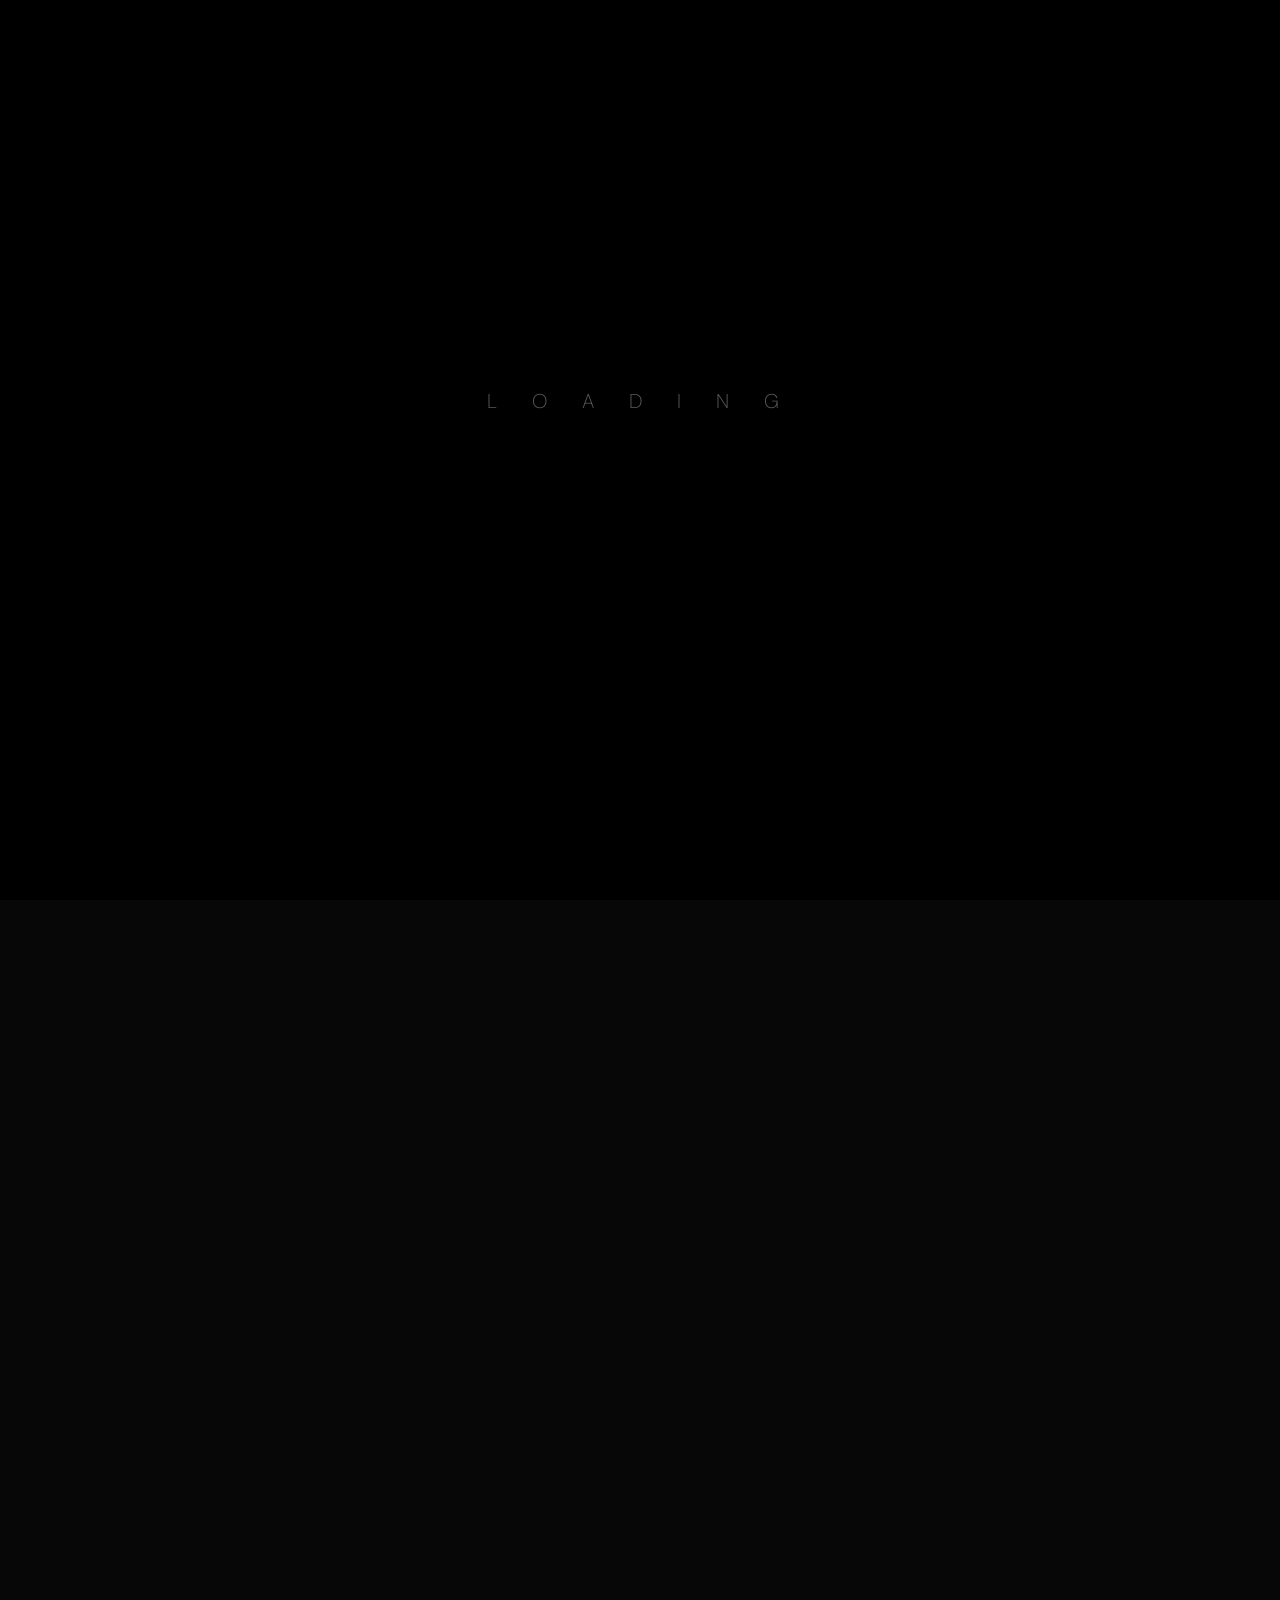
==== index.html @ 4629a0df "Initial commit" ====
<!DOCTYPE html>
<html lang="en">

<head>
    <!-- META -->
    <meta charset="utf-8">
    <meta http-equiv="X-UA-Compatible" content="IE=edge">
    <meta name="viewport" content="width=device-width, initial-scale=1.0, maximum-scale=5.0, user-scalable=yes">
    
    <!-- Primary Meta Tags -->
    <title>Bilal - Web Developer & Problem Solver</title>
    <meta name="title" content="Bilal - Web Developer & Problem Solver">
    <meta name="description" content="Experienced web developer specializing in application development, database management, and digital marketing. Creating modern, responsive web solutions.">
    <meta name="keywords" content="web developer, application development, database management, digital marketing, frontend, backend, fullstack developer, portfolio">
    <meta name="author" content="Bilal">
    <meta name="robots" content="index, follow">
    
    <!-- Open Graph / Facebook -->
    <meta property="og:type" content="website">
    <meta property="og:url" content="https://yourdomain.com/">
    <meta property="og:title" content="Bilal - Web Developer & Problem Solver">
    <meta property="og:description" content="Experienced web developer specializing in application development, database management, and digital marketing.">
    <meta property="og:image" content="https://yourdomain.com/assets/images/og-image.jpg">
    
    <!-- Twitter -->
    <meta property="twitter:card" content="summary_large_image">
    <meta property="twitter:url" content="https://yourdomain.com/">
    <meta property="twitter:title" content="Bilal - Web Developer & Problem Solver">
    <meta property="twitter:description" content="Experienced web developer specializing in application development, database management, and digital marketing.">
    <meta property="twitter:image" content="https://yourdomain.com/assets/images/og-image.jpg">
    <!-- FAVICON ICON -->
    <link rel="shortcut icon" href="assets/images/favicon.png" type="image/x-icon" />
    <!-- ALL GOOGLE FONTS -->
    <link rel="preconnect" href="https://fonts.googleapis.com">
    <link rel="preconnect" href="https://fonts.gstatic.com" crossorigin>
    <link href="https://fonts.googleapis.com/css2?family=DM+Sans:ital,opsz,wght@0,9..40,100..1000;1,9..40,100..1000&display=swap" rel="stylesheet">
    <!-- BOOTSTRAP CSS -->
    <link rel="stylesheet" href="assets/css/bootstrap.min.css" />
    <!-- FONT AWESOME CSS -->
    <link rel="stylesheet" href="assets/fonts/remixicon.css" />
    <!-- MAGNIFIC CSS -->
    <link rel="stylesheet" href="assets/css/magnific-popup.css">
    <!-- NICE SELECT CSS -->
    <link rel="stylesheet" href="assets/css/nice-select.min.css" />
    <!-- ANIMATE CSS -->
    <link rel="stylesheet" href="assets/css/animate.min.css" />
    <!-- SLICK CSS -->
    <link rel="stylesheet" href="assets/css/slick.min.css" />
    <!-- SPACING CSS -->
    <link rel="stylesheet" href="assets/css/spacing.css" />
    <!-- MAIN STYLE CSS -->
    <link rel="stylesheet" href="assets/css/style.css" />
    <!-- RESPONSIVE CSS -->
    <link rel="stylesheet" href="assets/css/responsive.css">
    <!-- HTML5 shim and Respond.js IE8 support of HTML5 elements and media queries -->
    <!-- WARNING: Respond.js doesn't work if you view the page via file:// -->
    <!--[if lt IE 9]>
      <script src="https://oss.maxcdn.com/html5shiv/3.7.2/html5shiv.min.js"></script>
      <script src="https://oss.maxcdn.com/respond/1.4.2/respond.min.js"></script>
    <![endif]-->
</head>

<body>
    <!-- START PRELOADER AREA-->
    <div class="preloader">
        <svg viewbox="0 0 1000 1000" preserveaspectratio="none">
            <path id="preloaderSvg" d="M0,1005S175,995,500,995s500,5,500,5V0H0Z"></path>
        </svg>
        <div class="preloader-heading">
            <div class="load-text">
                <span>L</span>
                <span>o</span>
                <span>a</span>
                <span>d</span>
                <span>i</span>
                <span>n</span>
                <span>g</span>
            </div>
        </div>
    </div>
    <!-- END PRELOADER AREA -->
    <!-- START MAGIC CURSOR AND BALL AREA-->
    <div id="magic-cursor">
        <div id="ball"></div>
    </div>
    <div id="magic-cursor">
        <div id="ball"></div>
    </div>
    <!-- / END MAGIC CURSOR AND BALL AREA-->
    <!-- START MENU DESIGN AREA -->
    <header class="main-header">
        <div class="header-upper">
            <div class="container">
                <div class="header-inner d-flex align-items-center">
                    <!-- START LOGO DESIGN AREA -->
                    <div class="logo-outer">
                        <div class="logo">
                            <a href="index.html"><img src="assets/images/logos/logo.png" alt="Logo" title="Logo" /></a>
                        </div>
                    </div>
                    <!-- / END LOGO DESIGN AREA -->
                    <!-- START NAV DESIGN AREA -->
                    <div class="nav-outer clearfix mx-auto">
                        <!-- Main Menu -->
                        <nav class="main-menu navbar-expand-lg">
                            <div class="navbar-header">
                                <div class="mobile-logo">
                                    <a href="index.html">
                                        <img src="assets/images/logos/logo.png" alt="Logo" title="Logo" />
                                    </a>
                                </div>
                                <!-- Toggle Button -->
                                <button type="button" class="navbar-toggle" data-bs-toggle="collapse" data-bs-target=".navbar-collapse">
                                    <span class="icon-bar"></span>
                                    <span class="icon-bar"></span>
                                    <span class="icon-bar"></span>
                                </button>
                            </div>
                            <div class="navbar-collapse collapse">
                                <ul class="navigation clearfix">
                                    <li><a class="nav-link-click" href="index.html">Home</a></li>
                                    <li><a class="nav-link-click" href="about.html">about</a></li>
                                    <li><a class="nav-link-click" href="projects.html">Projects</a></li>
                                    <li><a class="nav-link-click" href="blog.html">blog</a></li>
                                    <li><a class="nav-link-click" href="contact.html">Contact</a></li>
                                </ul>
                            </div>
                        </nav>
                        <!-- / END NAV DESIGN AREA -->
                    </div>
                    <div class="about-social text-center">
                        <ul>
                            <li><a href="#" data-social="instagram"><i class="ri-instagram-fill"></i></a></li>
                            <li><a href="#" data-social="twitter"><i class="ri-twitter-x-line"></i></a></li>
                            <li><a href="#" data-social="linkedin"><i class="ri-linkedin-fill"></i></a></li>
                            <li><a href="#" data-social="github"><i class="ri-github-line"></i></a></li>
                        </ul>
                    </div>
                </div>
            </div>
        </div>
    </header>
    <!-- / END MENU DESIGN AREA -->
    <!-- START MENU DESIGN AREA -->
    <div id="smooth-wrapper">
        <div id="smooth-content">
            <main class="main-bg o-hidden">
                <!-- START HEADER DESIGN AREA -->
                <section id="home" class="main-hero-area">
                    <div class="container">
                        <div class="row align-items-center">
                            <div class="col-lg-4">
                                <div class="glitch">
                                    <img src="assets/images/about/me.jpg" alt="About Me" />
                                    <div class="glitch__layers">
                                        <div class="glitch__layer"></div>
                                        <div class="glitch__layer"></div>
                                        <div class="glitch__layer"></div>
                                    </div>
                                </div>
                            </div>
                            <div class="col-lg-8">
                                <!-- START HERO DESIGN AREA -->
                                <div class="hero-content wow fadeInUp delay-0-2s">
                                    <h1>Hi, I'm <span data-profile="name">Bilal</span></h1>
                                    <h2 data-profile="title">Web Developer</h2>
                                    <p data-profile="about">I'm a passionate web developer with experience in creating beautiful and functional websites.</p>
                                    <div class="hero-btns">
                                        <a href="contact.html" class="theme-btn">Download CV <i class="ri-download-line"></i></a>
                                    </div>
                                </div>
                                <!-- / END HERO DESIGN AREA -->
                            </div>
                        </div>
                    </div>
                </section>
                <!-- / END HEADER DESIGN AREA -->
                <!-- START PORTFOLIO DESIGN AREA -->
                <div class="projects-area" id="portfolio">
                    <div class="custom-icon">
                        <img src="assets/images/custom/work-scribble.svg" alt="custom">
                    </div>
                    <div class="container-fluid">
                        <div class="row g-4 portfolio-grid">
                            <!-- START SINGLE PORTFOLIO DESIGN AREA -->
                            <div class="col-md-6 col-xl-6 portfolio-item category-1">
                                <a href="assets/images/projects/work1.jpg" class="work-popup">
                                    <div class="portfolio-box">
                                        <!-- Image -->
                                        <img src="assets/images/projects/work1.jpg" alt="" data-rjs="2">
                                        <!-- Category -->
                                        <span class="portfolio-category">Branding</span>
                                        <!-- Caption -->
                                        <div class="portfolio-caption">
                                            <h1>Glasses of Cocktail</h1>
                                        </div>
                                    </div>
                                </a>
                            </div>
                            <!-- // END SINGLE PORTFOLIO DESIGN AREA -->
                            <!-- START SINGLE PORTFOLIO DESIGN AREA -->
                            <div class="col-md-6 col-xl-6 portfolio-item category-2">
                                <a href="single-project.html">
                                    <div class="portfolio-box">
                                        <!-- Image -->
                                        <img src="assets/images/projects/work2.jpg" alt="" data-rjs="2">
                                        <!-- Category -->
                                        <span class="portfolio-category">Mockup</span>
                                        <!-- Caption -->
                                        <div class="portfolio-caption">
                                            <h1>A Branch with Flowers</h1>
                                        </div>
                                    </div>
                                </a>
                            </div>
                            <!-- // END SINGLE PORTFOLIO DESIGN AREA -->
                            <!-- START SINGLE PORTFOLIO DESIGN AREA -->
                            <div class="col-md-6 col-xl-4 portfolio-item category-2">
                                <a href="https://www.youtube.com/watch?v=qZEPs3vmYB4" class="popup-youtube">
                                    <div class="portfolio-box">
                                        <!-- Image -->
                                        <img src="assets/images/projects/work3.jpg" alt="" data-rjs="2">
                                        <!-- Category -->
                                        <span class="portfolio-category">Video</span>
                                        <!-- Caption -->
                                        <div class="portfolio-caption">
                                            <h1>Orange Rose Flower</h1>
                                        </div>
                                    </div>
                                </a>
                            </div>
                            <!-- // END SINGLE PORTFOLIO DESIGN AREA -->
                            <!-- START SINGLE PORTFOLIO DESIGN AREA -->
                            <div class="col-md-6 col-xl-4 portfolio-item category-1">
                                <a href="assets/images/projects/work4.jpg" class="work-popup">
                                    <div class="portfolio-box">
                                        <!-- Image -->
                                        <img src="assets/images/projects/work4.jpg" alt="" data-rjs="2">
                                        <!-- Category -->
                                        <span class="portfolio-category">Branding</span>
                                        <!-- Caption -->
                                        <div class="portfolio-caption">
                                            <h1>Green Plant on a Desk</h1>
                                        </div>
                                    </div>
                                </a>
                            </div>
                            <!-- // END SINGLE PORTFOLIO DESIGN AREA -->
                            <!-- START SINGLE PORTFOLIO DESIGN AREA -->
                            <div class="col-md-6 col-xl-4 portfolio-item category-2">
                                <a href="assets/images/projects/work5.jpg" class="work-popup">
                                    <div class="portfolio-box">
                                        <!-- Image -->
                                        <img src="assets/images/projects/work5.jpg" alt="" data-rjs="2">
                                        <!-- Category -->
                                        <span class="portfolio-category">Mockup</span>
                                        <!-- Caption -->
                                        <div class="portfolio-caption">
                                            <h1>Orange Rose Flower</h1>
                                        </div>
                                    </div>
                                </a>
                            </div>
                            <!-- // END SINGLE PORTFOLIO DESIGN AREA -->
                        </div>
                    </div>
                </div>
                <!-- // END PORTFOLIO DESIGN AREA -->
                <!-- START COMPANY DESIGN AREA -->
                <div class="company-design-area">
                    <div class="container">
                        <div class="row">
                            <div class="col-lg-12">
                                <h2>Company I Worked With</h2>
                                <div class="company-list">
                                    <div class="scroller" data-direction="left" data-speed="slow">
                                        <div class="scroller__inner">
                                            <img src="assets/images/client-logos/partner1.png" alt="" />
                                            <img src="assets/images/client-logos/partner2.png" alt="" />
                                            <img src="assets/images/client-logos/partner3.png" alt="" />
                                            <img src="assets/images/client-logos/partner4.png" alt="" />
                                            <img src="assets/images/client-logos/partner5.png" alt="" />
                                            <img src="assets/images/client-logos/partner1.png" alt="" />
                                        </div>
                                    </div>
                                </div>
                            </div>
                        </div>
                    </div>
                </div>
                <!-- // END COMPANY DESIGN AREA -->
                <!-- START CALL TO ACTION DESIGN AREA -->
                <section class="call-to-action-area">
                    <div class="container">
                        <div class="row">
                            <!-- START ABOUT TEXT DESIGN AREA -->
                            <div class="col-lg-12">
                                <div class="call-to-action-part wow fadeInUp delay-0-2s text-center">
                                    <h2>Are You Ready to kickstart your project?</h2>
                                    <p>Reach out and let's make it happen ✨. I'm also available for full-time or Part-time opportunities to push the boundaries of design and deliver exceptional work.</p>
                                    <div class="hero-btns">
                                        <a href="contact.html" class="theme-btn call-to-action-button">Let's Talk <i class="ri-download-line"></i></a>
                                    </div>
                                </div>
                            </div>
                            <!-- / END ABOUT TEXT DESIGN AREA -->
                        </div>
                    </div>
                </section>
                <!--  // END CALL TO ACTION DESIGN AREA -->
                <!-- START FOOTER DESIGN AREA -->
                <footer class="main-footer">
                    <div class="footer-bottom pt-50 pb-40">
                        <div class="container">
                            <div class="row">
                                <div class="col-lg-12 text-center">
                                    <div class="copyright-text">
                                        <p>
                                            &copy;Copyright <a href="index.html">Creovate</a> All
                                            Rights Reserved.
                                        </p>
                                    </div>
                                </div>
                            </div>
                        </div>
                    </div>
                </footer>
            </main>
        </div>
    </div>
    <!-- / END FOOTER DESIGN AREA -->
    <!-- START SCROOL UP DESIGN AREA -->
    <div class="progress-wrap cursor-pointer">
        <i class="ri-arrow-up-s-line"></i>
        <svg class="progress-circle svg-content" width="100%" height="100%" viewBox="-1 -1 102 102">
            <path d="M50,1 a49,49 0 0,1 0,98 a49,49 0 0,1 0,-98" />
        </svg>
    </div>
    <!-- / END SCROOL UP DESIGN AREA -->
    <!-- JQUERY JS -->
    <script src="assets/js/jquery-3.6.0.min.js"></script>
    <!-- BOOTSTRAP JS-->
    <script src="assets/js/bootstrap.min.js"></script>
    <!-- APPEAR JS -->
    <script src="assets/js/appear.min.js"></script>
    <!-- MAGNIFICANT JS -->
    <script src="assets/js/jquery.magnific-popup.min.js"></script>
    <!-- SLICK JS-->
    <script src="assets/js/slick.min.js"></script>
    <!-- GSAP AND LOCOMOTIV JS-->
    <script src="assets/js/gsap.min.js"></script>
    <script src="assets/js/ScrollSmoother.min.js"></script>
    <script src="assets/js/ScrollTrigger.min.js"></script>
    <script src="assets/js/smoother-script.js"></script>
    <!-- NICE SELECT JS-->
    <script src="assets/js/jquery.nice-select.min.js"></script>
    <!-- IMAGE LOADER JS-->
    <script src="assets/js/imagesloaded.pkgd.min.js"></script>
    <!-- ISOTOPE JS-->
    <script src="assets/js/isotope.pkgd.min.js"></script>
    <!--  WOW ANIMATION JS-->
    <script src="assets/js/wow.min.js"></script>
    <!-- DATA HANDLER JS -->
    <script src="assets/js/data-handler.js"></script>
    <!-- SCRIPT JS-->
    <script src="assets/js/script.js"></script>
</body>

</html>
---- assets/css/spacing.css ----
/*
* ----------------------------------------------------------------------------------------
Author       : Hridoy
Template Name: Liam - Creative Portfolio Showcase Template
Version      : 1.0                                          
* ----------------------------------------------------------------------------------------
*/
/*
* ----------------------------------------------------------------------------------------
*PADDING MARGIN
* ----------------------------------------------------------------------------------------
*/
.p-5 {
    padding: 5px !important;
}

.p-10 {
    padding: 10px;
}

.p-15 {
    padding: 15px;
}

.p-20 {
    padding: 20px;
}

.p-25 {
    padding: 25px;
}

.p-30 {
    padding: 30px;
}

.p-35 {
    padding: 35px;
}

.p-40 {
    padding: 40px;
}

.p-45 {
    padding: 45px;
}

.p-50 {
    padding: 50px;
}

.p-55 {
    padding: 55px;
}

.p-60 {
    padding: 60px;
}

.p-65 {
    padding: 65px;
}

.p-70 {
    padding: 70px;
}

.p-75 {
    padding: 75px;
}

.p-80 {
    padding: 80px;
}

.p-85 {
    padding: 85px;
}

.p-90 {
    padding: 90px;
}

.p-95 {
    padding: 95px;
}

.p-100 {
    padding: 100px;
}

.p-105 {
    padding: 105px;
}

.p-110 {
    padding: 110px;
}

.p-115 {
    padding: 115px;
}

.p-120 {
    padding: 120px;
}

.p-125 {
    padding: 125px;
}

.p-130 {
    padding: 130px;
}

.p-135 {
    padding: 135px;
}

.p-140 {
    padding: 140px;
}

.p-145 {
    padding: 145px;
}

.p-150 {
    padding: 150px;
}

.p-155 {
    padding: 155px;
}

.p-160 {
    padding: 160px;
}

.p-165 {
    padding: 165px;
}

.p-170 {
    padding: 170px;
}

.p-175 {
    padding: 175px;
}

.p-180 {
    padding: 180px;
}

.p-185 {
    padding: 185px;
}

.p-190 {
    padding: 190px;
}

.p-195 {
    padding: 195px;
}

.p-200 {
    padding: 200px;
}

.p-205 {
    padding: 205px;
}

.p-210 {
    padding: 210px;
}

.p-215 {
    padding: 215px;
}

.p-220 {
    padding: 220px;
}

.p-225 {
    padding: 225px;
}

.p-230 {
    padding: 230px;
}

.p-235 {
    padding: 235px;
}

.p-240 {
    padding: 240px;
}

.p-245 {
    padding: 245px;
}

.p-250 {
    padding: 250px;
}

/* Padding Top */
.pt-5,
.py-5 {
    padding-top: 5px !important;
}

.pt-10,
.py-10 {
    padding-top: 10px;
}

.pt-15,
.py-15 {
    padding-top: 15px;
}

.pt-20,
.py-20 {
    padding-top: 20px;
}

.pt-25,
.py-25 {
    padding-top: 25px;
}

.pt-30,
.py-30 {
    padding-top: 30px;
}

.pt-35,
.py-35 {
    padding-top: 35px;
}

.pt-40,
.py-40 {
    padding-top: 40px;
}

.pt-45,
.py-45 {
    padding-top: 45px;
}

.pt-50,
.py-50 {
    padding-top: 50px;
}

.pt-55,
.py-55 {
    padding-top: 55px;
}

.pt-60,
.py-60 {
    padding-top: 60px;
}

.pt-65,
.py-65 {
    padding-top: 65px;
}

.pt-70,
.py-70 {
    padding-top: 70px;
}

.pt-75,
.py-75 {
    padding-top: 75px;
}

.pt-80,
.py-80 {
    padding-top: 80px;
}

.pt-85,
.py-85 {
    padding-top: 85px;
}

.pt-90,
.py-90 {
    padding-top: 90px;
}

.pt-95,
.py-95 {
    padding-top: 95px;
}

.pt-100,
.py-100 {
    padding-top: 100px;
}

.pt-105,
.py-105 {
    padding-top: 105px;
}

.pt-110,
.py-110 {
    padding-top: 110px;
}

.pt-115,
.py-115 {
    padding-top: 115px;
}

.pt-120,
.py-120 {
    padding-top: 120px;
}

.pt-125,
.py-125 {
    padding-top: 125px;
}

.pt-130,
.py-130 {
    padding-top: 130px;
}

.pt-135,
.py-135 {
    padding-top: 135px;
}

.pt-140,
.py-140 {
    padding-top: 140px;
}

.pt-145,
.py-145 {
    padding-top: 145px;
}

.pt-150,
.py-150 {
    padding-top: 150px;
}

.pt-155,
.py-155 {
    padding-top: 155px;
}

.pt-160,
.py-160 {
    padding-top: 160px;
}

.pt-165,
.py-165 {
    padding-top: 165px;
}

.pt-170,
.py-170 {
    padding-top: 170px;
}

.pt-175,
.py-175 {
    padding-top: 175px;
}

.pt-180,
.py-180 {
    padding-top: 180px;
}

.pt-185,
.py-185 {
    padding-top: 185px;
}

.pt-190,
.py-190 {
    padding-top: 190px;
}

.pt-195,
.py-195 {
    padding-top: 195px;
}

.pt-200,
.py-200 {
    padding-top: 200px;
}

.pt-205,
.py-205 {
    padding-top: 205px;
}

.pt-210,
.py-210 {
    padding-top: 210px;
}

.pt-215,
.py-215 {
    padding-top: 215px;
}

.pt-220,
.py-220 {
    padding-top: 220px;
}

.pt-225,
.py-225 {
    padding-top: 225px;
}

.pt-230,
.py-230 {
    padding-top: 230px;
}

.pt-235,
.py-235 {
    padding-top: 235px;
}

.pt-240,
.py-240 {
    padding-top: 240px;
}

.pt-245,
.py-245 {
    padding-top: 245px;
}

.pt-250,
.py-250 {
    padding-top: 250px;
}

/* Padding Bottom */
.pb-5,
.py-5 {
    padding-bottom: 5px !important;
}

.pb-10,
.py-10 {
    padding-bottom: 10px;
}

.pb-15,
.py-15 {
    padding-bottom: 15px;
}

.pb-20,
.py-20 {
    padding-bottom: 20px;
}

.pb-25,
.py-25 {
    padding-bottom: 25px;
}

.pb-30,
.py-30 {
    padding-bottom: 30px;
}

.pb-35,
.py-35 {
    padding-bottom: 35px;
}

.pb-40,
.py-40 {
    padding-bottom: 40px;
}

.pb-45,
.py-45 {
    padding-bottom: 45px;
}

.pb-50,
.py-50 {
    padding-bottom: 50px;
}

.pb-55,
.py-55 {
    padding-bottom: 55px;
}

.pb-60,
.py-60 {
    padding-bottom: 60px;
}

.pb-65,
.py-65 {
    padding-bottom: 65px;
}

.pb-70,
.py-70 {
    padding-bottom: 70px;
}

.pb-75,
.py-75 {
    padding-bottom: 75px;
}

.pb-80,
.py-80 {
    padding-bottom: 80px;
}

.pb-85,
.py-85 {
    padding-bottom: 85px;
}

.pb-90,
.py-90 {
    padding-bottom: 90px;
}

.pb-95,
.py-95 {
    padding-bottom: 95px;
}

.pb-100,
.py-100 {
    padding-bottom: 100px;
}

.pb-105,
.py-105 {
    padding-bottom: 105px;
}

.pb-110,
.py-110 {
    padding-bottom: 110px;
}

.pb-115,
.py-115 {
    padding-bottom: 115px;
}

.pb-120,
.py-120 {
    padding-bottom: 120px;
}

.pb-125,
.py-125 {
    padding-bottom: 125px;
}

.pb-130,
.py-130 {
    padding-bottom: 130px;
}

.pb-135,
.py-135 {
    padding-bottom: 135px;
}

.pb-140,
.py-140 {
    padding-bottom: 140px;
}

.pb-145,
.py-145 {
    padding-bottom: 145px;
}

.pb-150,
.py-150 {
    padding-bottom: 150px;
}

.pb-155,
.py-155 {
    padding-bottom: 155px;
}

.pb-160,
.py-160 {
    padding-bottom: 160px;
}

.pb-165,
.py-165 {
    padding-bottom: 165px;
}

.pb-170,
.py-170 {
    padding-bottom: 170px;
}

.pb-175,
.py-175 {
    padding-bottom: 175px;
}

.pb-180,
.py-180 {
    padding-bottom: 180px;
}

.pb-185,
.py-185 {
    padding-bottom: 185px;
}

.pb-190,
.py-190 {
    padding-bottom: 190px;
}

.pb-195,
.py-195 {
    padding-bottom: 195px;
}

.pb-200,
.py-200 {
    padding-bottom: 200px;
}

.pb-205,
.py-205 {
    padding-bottom: 205px;
}

.pb-210,
.py-210 {
    padding-bottom: 210px;
}

.pb-215,
.py-215 {
    padding-bottom: 215px;
}

.pb-220,
.py-220 {
    padding-bottom: 220px;
}

.pb-225,
.py-225 {
    padding-bottom: 225px;
}

.pb-230,
.py-230 {
    padding-bottom: 230px;
}

.pb-235,
.py-235 {
    padding-bottom: 235px;
}

.pb-240,
.py-240 {
    padding-bottom: 240px;
}

.pb-245,
.py-245 {
    padding-bottom: 245px;
}

.pb-250,
.py-250 {
    padding-bottom: 250px;
}

/* Margin Around */
.m-5 {
    margin: 5px !important;
}

.m-10 {
    margin: 10px;
}

.m-15 {
    margin: 15px;
}

.m-20 {
    margin: 20px;
}

.m-25 {
    margin: 25px;
}

.m-30 {
    margin: 30px;
}

.m-35 {
    margin: 35px;
}

.m-40 {
    margin: 40px;
}

.m-45 {
    margin: 45px;
}

.m-50 {
    margin: 50px;
}

.m-55 {
    margin: 55px;
}

.m-60 {
    margin: 60px;
}

.m-65 {
    margin: 65px;
}

.m-70 {
    margin: 70px;
}

.m-75 {
    margin: 75px;
}

.m-80 {
    margin: 80px;
}

.m-85 {
    margin: 85px;
}

.m-90 {
    margin: 90px;
}

.m-95 {
    margin: 95px;
}

.m-100 {
    margin: 100px;
}

.m-105 {
    margin: 105px;
}

.m-110 {
    margin: 110px;
}

.m-115 {
    margin: 115px;
}

.m-120 {
    margin: 120px;
}

.m-125 {
    margin: 125px;
}

.m-130 {
    margin: 130px;
}

.m-135 {
    margin: 135px;
}

.m-140 {
    margin: 140px;
}

.m-145 {
    margin: 145px;
}

.m-150 {
    margin: 150px;
}

.m-155 {
    margin: 155px;
}

.m-160 {
    margin: 160px;
}

.m-165 {
    margin: 165px;
}

.m-170 {
    margin: 170px;
}

.m-175 {
    margin: 175px;
}

.m-180 {
    margin: 180px;
}

.m-185 {
    margin: 185px;
}

.m-190 {
    margin: 190px;
}

.m-195 {
    margin: 195px;
}

.m-200 {
    margin: 200px;
}

.m-205 {
    margin: 205px;
}

.m-210 {
    margin: 210px;
}

.m-215 {
    margin: 215px;
}

.m-220 {
    margin: 220px;
}

.m-225 {
    margin: 225px;
}

.m-230 {
    margin: 230px;
}

.m-235 {
    margin: 235px;
}

.m-240 {
    margin: 240px;
}

.m-245 {
    margin: 245px;
}

.m-250 {
    margin: 250px;
}

/* Margin Top */
.mt-5,
.my-5 {
    margin-top: 5px !important;
}

.mt-10,
.my-10 {
    margin-top: 10px;
}

.mt-15,
.my-15 {
    margin-top: 15px;
}

.mt-20,
.my-20 {
    margin-top: 20px;
}

.mt-25,
.my-25 {
    margin-top: 25px;
}

.mt-30,
.my-30 {
    margin-top: 30px;
}

.mt-35,
.my-35 {
    margin-top: 35px;
}

.mt-40,
.my-40 {
    margin-top: 40px;
}

.mt-45,
.my-45 {
    margin-top: 45px;
}

.mt-50,
.my-50 {
    margin-top: 50px;
}

.mt-55,
.my-55 {
    margin-top: 55px;
}

.mt-60,
.my-60 {
    margin-top: 60px;
}

.mt-65,
.my-65 {
    margin-top: 65px;
}

.mt-70,
.my-70 {
    margin-top: 70px;
}

.mt-75,
.my-75 {
    margin-top: 75px;
}

.mt-80,
.my-80 {
    margin-top: 80px;
}

.mt-85,
.my-85 {
    margin-top: 85px;
}

.mt-90,
.my-90 {
    margin-top: 90px;
}

.mt-95,
.my-95 {
    margin-top: 95px;
}

.mt-100,
.my-100 {
    margin-top: 100px;
}

.mt-105,
.my-105 {
    margin-top: 105px;
}

.mt-110,
.my-110 {
    margin-top: 110px;
}

.mt-115,
.my-115 {
    margin-top: 115px;
}

.mt-120,
.my-120 {
    margin-top: 120px;
}

.mt-125,
.my-125 {
    margin-top: 125px;
}

.mt-130,
.my-130 {
    margin-top: 130px;
}

.mt-135,
.my-135 {
    margin-top: 135px;
}

.mt-140,
.my-140 {
    margin-top: 140px;
}

.mt-145,
.my-145 {
    margin-top: 145px;
}

.mt-150,
.my-150 {
    margin-top: 150px;
}

.mt-155,
.my-155 {
    margin-top: 155px;
}

.mt-160,
.my-160 {
    margin-top: 160px;
}

.mt-165,
.my-165 {
    margin-top: 165px;
}

.mt-170,
.my-170 {
    margin-top: 170px;
}

.mt-175,
.my-175 {
    margin-top: 175px;
}

.mt-180,
.my-180 {
    margin-top: 180px;
}

.mt-185,
.my-185 {
    margin-top: 185px;
}

.mt-190,
.my-190 {
    margin-top: 190px;
}

.mt-195,
.my-195 {
    margin-top: 195px;
}

.mt-200,
.my-200 {
    margin-top: 200px;
}

.mt-205,
.my-205 {
    margin-top: 205px;
}

.mt-210,
.my-210 {
    margin-top: 210px;
}

.mt-215,
.my-215 {
    margin-top: 215px;
}

.mt-220,
.my-220 {
    margin-top: 220px;
}

.mt-225,
.my-225 {
    margin-top: 225px;
}

.mt-230,
.my-230 {
    margin-top: 230px;
}

.mt-235,
.my-235 {
    margin-top: 235px;
}

.mt-240,
.my-240 {
    margin-top: 240px;
}

.mt-245,
.my-245 {
    margin-top: 245px;
}

.mt-250,
.my-250 {
    margin-top: 250px;
}

/* Margin Bottom */
.mb-5,
.my-5 {
    margin-bottom: 5px !important;
}

.mb-10,
.my-10 {
    margin-bottom: 10px;
}

.mb-15,
.my-15 {
    margin-bottom: 15px;
}

.mb-20,
.my-20 {
    margin-bottom: 20px;
}

.mb-25,
.my-25 {
    margin-bottom: 25px;
}

.mb-30,
.my-30 {
    margin-bottom: 30px;
}

.mb-35,
.my-35 {
    margin-bottom: 35px;
}

.mb-40,
.my-40 {
    margin-bottom: 40px;
}

.mb-45,
.my-45 {
    margin-bottom: 45px;
}

.mb-50,
.my-50 {
    margin-bottom: 50px;
}

.mb-55,
.my-55 {
    margin-bottom: 55px;
}

.mb-60,
.my-60 {
    margin-bottom: 60px;
}

.mb-65,
.my-65 {
    margin-bottom: 65px;
}

.mb-70,
.my-70 {
    margin-bottom: 70px;
}

.mb-75,
.my-75 {
    margin-bottom: 75px;
}

.mb-80,
.my-80 {
    margin-bottom: 80px;
}

.mb-85,
.my-85 {
    margin-bottom: 85px;
}

.mb-90,
.my-90 {
    margin-bottom: 90px;
}

.mb-95,
.my-95 {
    margin-bottom: 95px;
}

.mb-100,
.my-100 {
    margin-bottom: 100px;
}

.mb-105,
.my-105 {
    margin-bottom: 105px;
}

.mb-110,
.my-110 {
    margin-bottom: 110px;
}

.mb-115,
.my-115 {
    margin-bottom: 115px;
}

.mb-120,
.my-120 {
    margin-bottom: 120px;
}

.mb-125,
.my-125 {
    margin-bottom: 125px;
}

.mb-130,
.my-130 {
    margin-bottom: 130px;
}

.mb-135,
.my-135 {
    margin-bottom: 135px;
}

.mb-140,
.my-140 {
    margin-bottom: 140px;
}

.mb-145,
.my-145 {
    margin-bottom: 145px;
}

.mb-150,
.my-150 {
    margin-bottom: 150px;
}

.mb-155,
.my-155 {
    margin-bottom: 155px;
}

.mb-160,
.my-160 {
    margin-bottom: 160px;
}

.mb-165,
.my-165 {
    margin-bottom: 165px;
}

.mb-170,
.my-170 {
    margin-bottom: 170px;
}

.mb-175,
.my-175 {
    margin-bottom: 175px;
}

.mb-180,
.my-180 {
    margin-bottom: 180px;
}

.mb-185,
.my-185 {
    margin-bottom: 185px;
}

.mb-190,
.my-190 {
    margin-bottom: 190px;
}

.mb-195,
.my-195 {
    margin-bottom: 195px;
}

.mb-200,
.my-200 {
    margin-bottom: 200px;
}

.mb-205,
.my-205 {
    margin-bottom: 205px;
}

.mb-210,
.my-210 {
    margin-bottom: 210px;
}

.mb-215,
.my-215 {
    margin-bottom: 215px;
}

.mb-220,
.my-220 {
    margin-bottom: 220px;
}

.mb-225,
.my-225 {
    margin-bottom: 225px;
}

.mb-230,
.my-230 {
    margin-bottom: 230px;
}

.mb-235,
.my-235 {
    margin-bottom: 235px;
}

.mb-240,
.my-240 {
    margin-bottom: 240px;
}

.mb-245,
.my-245 {
    margin-bottom: 245px;
}

.mb-250,
.my-250 {
    margin-bottom: 250px;
}

/* Responsive Padding Margin */
@media only screen and (max-width: 991px) {

    /* Padding Around */
    .rp-0 {
        padding: 0px !important;
    }

    .rp-5 {
        padding: 5px !important;
    }

    .rp-10 {
        padding: 10px;
    }

    .rp-15 {
        padding: 15px;
    }

    .rp-20 {
        padding: 20px;
    }

    .rp-25 {
        padding: 25px;
    }

    .rp-30 {
        padding: 30px;
    }

    .rp-35 {
        padding: 35px;
    }

    .rp-40 {
        padding: 40px;
    }

    .rp-45 {
        padding: 45px;
    }

    .rp-50 {
        padding: 50px;
    }

    .rp-55 {
        padding: 55px;
    }

    .rp-60 {
        padding: 60px;
    }

    .rp-65 {
        padding: 65px;
    }

    .rp-70 {
        padding: 70px;
    }

    .rp-75 {
        padding: 75px;
    }

    .rp-80 {
        padding: 80px;
    }

    .rp-85 {
        padding: 85px;
    }

    .rp-90 {
        padding: 90px;
    }

    .rp-95 {
        padding: 95px;
    }

    .rp-100 {
        padding: 100px;
    }

    .rp-105 {
        padding: 105px;
    }

    .rp-110 {
        padding: 110px;
    }

    .rp-115 {
        padding: 115px;
    }

    .rp-120 {
        padding: 120px;
    }

    .rp-125 {
        padding: 125px;
    }

    .rp-130 {
        padding: 130px;
    }

    .rp-135 {
        padding: 135px;
    }

    .rp-140 {
        padding: 140px;
    }

    .rp-145 {
        padding: 145px;
    }

    .rp-150 {
        padding: 150px;
    }

    /* Padding Top */
    .rpt-0,
    .rpy-0 {
        padding-top: 0px !important;
    }

    .rpt-5,
    .rpy-5 {
        padding-top: 5px !important;
    }

    .rpt-10,
    .rpy-10 {
        padding-top: 10px;
    }

    .rpt-15,
    .rpy-15 {
        padding-top: 15px;
    }

    .rpt-20,
    .rpy-20 {
        padding-top: 20px;
    }

    .rpt-25,
    .rpy-25 {
        padding-top: 25px;
    }

    .rpt-30,
    .rpy-30 {
        padding-top: 30px;
    }

    .rpt-35,
    .rpy-35 {
        padding-top: 35px;
    }

    .rpt-40,
    .rpy-40 {
        padding-top: 40px;
    }

    .rpt-45,
    .rpy-45 {
        padding-top: 45px;
    }

    .rpt-50,
    .rpy-50 {
        padding-top: 50px;
    }

    .rpt-55,
    .rpy-55 {
        padding-top: 55px;
    }

    .rpt-60,
    .rpy-60 {
        padding-top: 60px;
    }

    .rpt-65,
    .rpy-65 {
        padding-top: 65px;
    }

    .rpt-70,
    .rpy-70 {
        padding-top: 70px;
    }

    .rpt-75,
    .rpy-75 {
        padding-top: 75px;
    }

    .rpt-80,
    .rpy-80 {
        padding-top: 80px;
    }

    .rpt-85,
    .rpy-85 {
        padding-top: 85px;
    }

    .rpt-90,
    .rpy-90 {
        padding-top: 90px;
    }

    .rpt-95,
    .rpy-95 {
        padding-top: 95px;
    }

    .rpt-100,
    .rpy-100 {
        padding-top: 100px;
    }

    .rpt-105,
    .rpy-105 {
        padding-top: 105px;
    }

    .rpt-110,
    .rpy-110 {
        padding-top: 110px;
    }

    .rpt-115,
    .rpy-115 {
        padding-top: 115px;
    }

    .rpt-120,
    .rpy-120 {
        padding-top: 120px;
    }

    .rpt-125,
    .rpy-125 {
        padding-top: 125px;
    }

    .rpt-130,
    .rpy-130 {
        padding-top: 130px;
    }

    .rpt-135,
    .rpy-135 {
        padding-top: 135px;
    }

    .rpt-140,
    .rpy-140 {
        padding-top: 140px;
    }

    .rpt-145,
    .rpy-145 {
        padding-top: 145px;
    }

    .rpt-150,
    .rpy-150 {
        padding-top: 150px;
    }

    /* Padding Bottom */
    .rpb-0,
    .rpy-0 {
        padding-bottom: 0px !important;
    }

    .rpb-5,
    .rpy-5 {
        padding-bottom: 5px !important;
    }

    .rpb-10,
    .rpy-10 {
        padding-bottom: 10px;
    }

    .rpb-15,
    .rpy-15 {
        padding-bottom: 15px;
    }

    .rpb-20,
    .rpy-20 {
        padding-bottom: 20px;
    }

    .rpb-25,
    .rpy-25 {
        padding-bottom: 25px;
    }

    .rpb-30,
    .rpy-30 {
        padding-bottom: 30px;
    }

    .rpb-35,
    .rpy-35 {
        padding-bottom: 35px;
    }

    .rpb-40,
    .rpy-40 {
        padding-bottom: 40px;
    }

    .rpb-45,
    .rpy-45 {
        padding-bottom: 45px;
    }

    .rpb-50,
    .rpy-50 {
        padding-bottom: 50px;
    }

    .rpb-55,
    .rpy-55 {
        padding-bottom: 55px;
    }

    .rpb-60,
    .rpy-60 {
        padding-bottom: 60px;
    }

    .rpb-65,
    .rpy-65 {
        padding-bottom: 65px;
    }

    .rpb-70,
    .rpy-70 {
        padding-bottom: 70px;
    }

    .rpb-75,
    .rpy-75 {
        padding-bottom: 75px;
    }

    .rpb-80,
    .rpy-80 {
        padding-bottom: 80px;
    }

    .rpb-85,
    .rpy-85 {
        padding-bottom: 85px;
    }

    .rpb-90,
    .rpy-90 {
        padding-bottom: 90px;
    }

    .rpb-95,
    .rpy-95 {
        padding-bottom: 95px;
    }

    .rpb-100,
    .rpy-100 {
        padding-bottom: 100px;
    }

    .rpb-105,
    .rpy-105 {
        padding-bottom: 105px;
    }

    .rpb-110,
    .rpy-110 {
        padding-bottom: 110px;
    }

    .rpb-115,
    .rpy-115 {
        padding-bottom: 115px;
    }

    .rpb-120,
    .rpy-120 {
        padding-bottom: 120px;
    }

    .rpb-125,
    .rpy-125 {
        padding-bottom: 125px;
    }

    .rpb-130,
    .rpy-130 {
        padding-bottom: 130px;
    }

    .rpb-135,
    .rpy-135 {
        padding-bottom: 135px;
    }

    .rpb-140,
    .rpy-140 {
        padding-bottom: 140px;
    }

    .rpb-145,
    .rpy-145 {
        padding-bottom: 145px;
    }

    .rpb-150,
    .rpy-150 {
        padding-bottom: 150px;
    }

    /* Margin Around */
    .rm-0 {
        margin: 0px !important;
    }

    .rm-5 {
        margin: 5px !important;
    }

    .rm-10 {
        margin: 10px;
    }

    .rm-15 {
        margin: 15px;
    }

    .rm-20 {
        margin: 20px;
    }

    .rm-25 {
        margin: 25px;
    }

    .rm-30 {
        margin: 30px;
    }

    .rm-35 {
        margin: 35px;
    }

    .rm-40 {
        margin: 40px;
    }

    .rm-45 {
        margin: 45px;
    }

    .rm-50 {
        margin: 50px;
    }

    .rm-55 {
        margin: 55px;
    }

    .rm-60 {
        margin: 60px;
    }

    .rm-65 {
        margin: 65px;
    }

    .rm-70 {
        margin: 70px;
    }

    .rm-75 {
        margin: 75px;
    }

    .rm-80 {
        margin: 80px;
    }

    .rm-85 {
        margin: 85px;
    }

    .rm-90 {
        margin: 90px;
    }

    .rm-95 {
        margin: 95px;
    }

    .rm-100 {
        margin: 100px;
    }

    .rm-105 {
        margin: 105px;
    }

    .rm-110 {
        margin: 110px;
    }

    .rm-115 {
        margin: 115px;
    }

    .rm-120 {
        margin: 120px;
    }

    .rm-125 {
        margin: 125px;
    }

    .rm-130 {
        margin: 130px;
    }

    .rm-135 {
        margin: 135px;
    }

    .rm-140 {
        margin: 140px;
    }

    .rm-145 {
        margin: 145px;
    }

    .rm-150 {
        margin: 150px;
    }

    /* Margin Top */
    .rmt-0,
    .rmy-0 {
        margin-top: 0px !important;
    }

    .rmt-5,
    .rmy-5 {
        margin-top: 5px !important;
    }

    .rmt-10,
    .rmy-10 {
        margin-top: 10px;
    }

    .rmt-15,
    .rmy-15 {
        margin-top: 15px;
    }

    .rmt-20,
    .rmy-20 {
        margin-top: 20px;
    }

    .rmt-25,
    .rmy-25 {
        margin-top: 25px;
    }

    .rmt-30,
    .rmy-30 {
        margin-top: 30px;
    }

    .rmt-35,
    .rmy-35 {
        margin-top: 35px;
    }

    .rmt-40,
    .rmy-40 {
        margin-top: 40px;
    }

    .rmt-45,
    .rmy-45 {
        margin-top: 45px;
    }

    .rmt-50,
    .rmy-50 {
        margin-top: 50px;
    }

    .rmt-55,
    .rmy-55 {
        margin-top: 55px;
    }

    .rmt-60,
    .rmy-60 {
        margin-top: 60px;
    }

    .rmt-65,
    .rmy-65 {
        margin-top: 65px;
    }

    .rmt-70,
    .rmy-70 {
        margin-top: 70px;
    }

    .rmt-75,
    .rmy-75 {
        margin-top: 75px;
    }

    .rmt-80,
    .rmy-80 {
        margin-top: 80px;
    }

    .rmt-85,
    .rmy-85 {
        margin-top: 85px;
    }

    .rmt-90,
    .rmy-90 {
        margin-top: 90px;
    }

    .rmt-95,
    .rmy-95 {
        margin-top: 95px;
    }

    .rmt-100,
    .rmy-100 {
        margin-top: 100px;
    }

    .rmt-105,
    .rmy-105 {
        margin-top: 105px;
    }

    .rmt-110,
    .rmy-110 {
        margin-top: 110px;
    }

    .rmt-115,
    .rmy-115 {
        margin-top: 115px;
    }

    .rmt-120,
    .rmy-120 {
        margin-top: 120px;
    }

    .rmt-125,
    .rmy-125 {
        margin-top: 125px;
    }

    .rmt-130,
    .rmy-130 {
        margin-top: 130px;
    }

    .rmt-135,
    .rmy-135 {
        margin-top: 135px;
    }

    .rmt-140,
    .rmy-140 {
        margin-top: 140px;
    }

    .rmt-145,
    .rmy-145 {
        margin-top: 145px;
    }

    .rmt-150,
    .rmy-150 {
        margin-top: 150px;
    }

    /* Margin Bottom */
    .rmb-0,
    .rmy-0 {
        margin-bottom: 0px !important;
    }

    .rmb-5,
    .rmy-5 {
        margin-bottom: 5px !important;
    }

    .rmb-10,
    .rmy-10 {
        margin-bottom: 10px;
    }

    .rmb-15,
    .rmy-15 {
        margin-bottom: 15px;
    }

    .rmb-20,
    .rmy-20 {
        margin-bottom: 20px;
    }

    .rmb-25,
    .rmy-25 {
        margin-bottom: 25px;
    }

    .rmb-30,
    .rmy-30 {
        margin-bottom: 30px;
    }

    .rmb-35,
    .rmy-35 {
        margin-bottom: 35px;
    }

    .rmb-40,
    .rmy-40 {
        margin-bottom: 40px;
    }

    .rmb-45,
    .rmy-45 {
        margin-bottom: 45px;
    }

    .rmb-50,
    .rmy-50 {
        margin-bottom: 50px;
    }

    .rmb-55,
    .rmy-55 {
        margin-bottom: 55px;
    }

    .rmb-60,
    .rmy-60 {
        margin-bottom: 60px;
    }

    .rmb-65,
    .rmy-65 {
        margin-bottom: 65px;
    }

    .rmb-70,
    .rmy-70 {
        margin-bottom: 70px;
    }

    .rmb-75,
    .rmy-75 {
        margin-bottom: 75px;
    }

    .rmb-80,
    .rmy-80 {
        margin-bottom: 80px;
    }

    .rmb-85,
    .rmy-85 {
        margin-bottom: 85px;
    }

    .rmb-90,
    .rmy-90 {
        margin-bottom: 90px;
    }

    .rmb-95,
    .rmy-95 {
        margin-bottom: 95px;
    }

    .rmb-100,
    .rmy-100 {
        margin-bottom: 100px;
    }

    .rmb-105,
    .rmy-105 {
        margin-bottom: 105px;
    }

    .rmb-110,
    .rmy-110 {
        margin-bottom: 110px;
    }

    .rmb-115,
    .rmy-115 {
        margin-bottom: 115px;
    }

    .rmb-120,
    .rmy-120 {
        margin-bottom: 120px;
    }

    .rmb-125,
    .rmy-125 {
        margin-bottom: 125px;
    }

    .rmb-130,
    .rmy-130 {
        margin-bottom: 130px;
    }

    .rmb-135,
    .rmy-135 {
        margin-bottom: 135px;
    }

    .rmb-140,
    .rmy-140 {
        margin-bottom: 140px;
    }

    .rmb-145,
    .rmy-145 {
        margin-bottom: 145px;
    }

    .rmb-150,
    .rmy-150 {
        margin-bottom: 150px;
    }
}

/*******************************************************/
/***************** ## Custom Animation ****************/
/*******************************************************/
/* Animation Delay */
.delay-1-0s {
    -webkit-animation-delay: 1s;
    animation-delay: 1s;
}

.delay-2-0s {
    -webkit-animation-delay: 2s;
    animation-delay: 2s;
}

.delay-0-1s {
    -webkit-animation-delay: 0.1s;
    animation-delay: 0.1s;
}

.delay-0-2s {
    -webkit-animation-delay: 0.2s;
    animation-delay: 0.2s;
}

.delay-0-3s {
    -webkit-animation-delay: 0.3s;
    animation-delay: 0.3s;
}

.delay-0-4s {
    -webkit-animation-delay: 0.4s;
    animation-delay: 0.4s;
}

.delay-0-5s {
    -webkit-animation-delay: 0.5s;
    animation-delay: 0.5s;
}

.delay-0-6s {
    -webkit-animation-delay: 0.6s;
    animation-delay: 0.6s;
}

.delay-0-7s {
    -webkit-animation-delay: 0.7s;
    animation-delay: 0.7s;
}

.delay-0-8s {
    -webkit-animation-delay: 0.8s;
    animation-delay: 0.8s;
}

.delay-0-9s {
    -webkit-animation-delay: 0.9s;
    animation-delay: 0.9s;
}

.delay-1-1s {
    -webkit-animation-delay: 1.1s;
    animation-delay: 1.1s;
}

.delay-1-2s {
    -webkit-animation-delay: 1.2s;
    animation-delay: 1.2s;
}

.delay-1-3s {
    -webkit-animation-delay: 1.3s;
    animation-delay: 1.3s;
}

.delay-1-4s {
    -webkit-animation-delay: 1.4s;
    animation-delay: 1.4s;
}

.delay-1-5s {
    -webkit-animation-delay: 1.5s;
    animation-delay: 1.5s;
}

.delay-1-6s {
    -webkit-animation-delay: 1.6s;
    animation-delay: 1.6s;
}

.delay-1-7s {
    -webkit-animation-delay: 1.7s;
    animation-delay: 1.7s;
}

.delay-1-8s {
    -webkit-animation-delay: 1.8s;
    animation-delay: 1.8s;
}

.delay-1-9s {
    -webkit-animation-delay: 1.9s;
    animation-delay: 1.9s;
}

/* Border Radius */
.br-5 {
    border-radius: 5px;
}

.br-10 {
    border-radius: 10px;
}

.br-15 {
    border-radius: 15px;
}

.br-20 {
    border-radius: 20px;
}

.br-25 {
    border-radius: 25px;
}

.br-30 {
    border-radius: 30px;
}



/* Menu Sticky */
@-webkit-keyframes sticky {
    0% {
        top: -100px;
    }

    100% {
        top: 0;
    }
}

@keyframes sticky {
    0% {
        top: -100px;
    }

    100% {
        top: 0;
    }
}

/* Hero Circle */
@-webkit-keyframes rotated_circle {
    0% {
        -webkit-transform: rotate(0deg);
        transform: rotate(0deg);
    }

    100% {
        -webkit-transform: rotate(360deg);
        transform: rotate(360deg);
    }
}

@keyframes rotated_circle {
    0% {
        -webkit-transform: rotate(0deg);
        transform: rotate(0deg);
    }

    100% {
        -webkit-transform: rotate(360deg);
        transform: rotate(360deg);
    }
}

/* Feedback Rotated */
@-webkit-keyframes semi_rotated {

    0%,
    100% {
        -webkit-transform: rotate(20deg);
        transform: rotate(20deg);
    }

    50% {
        -webkit-transform: rotate(-20deg);
        transform: rotate(-20deg);
    }
}

@keyframes semi_rotated {

    0%,
    100% {
        -webkit-transform: rotate(20deg);
        transform: rotate(20deg);
    }

    50% {
        -webkit-transform: rotate(-20deg);
        transform: rotate(-20deg);
    }
}

/* Image BG Rotated */
@-webkit-keyframes semi_rotated_two {

    0%,
    100% {
        -webkit-transform: rotate(-11deg);
        transform: rotate(-11deg);
    }

    50% {
        -webkit-transform: rotate(11deg);
        transform: rotate(11deg);
    }
}

@keyframes semi_rotated_two {

    0%,
    100% {
        -webkit-transform: rotate(-11deg);
        transform: rotate(-11deg);
    }

    50% {
        -webkit-transform: rotate(11deg);
        transform: rotate(11deg);
    }
}

@-webkit-keyframes move_arround {
    0% {
        top: 20px;
        left: 20px;
    }

    25% {
        top: 20px;
        left: -20px;
    }

    50% {
        top: -20px;
        left: -20px;
    }

    75% {
        top: -20px;
        left: 20px;
    }

    100% {
        top: 20px;
        left: 20px;
    }
}

@keyframes move_arround {
    0% {
        top: 20px;
        left: 20px;
    }

    25% {
        top: 20px;
        left: -20px;
    }

    50% {
        top: -20px;
        left: -20px;
    }

    75% {
        top: -20px;
        left: 20px;
    }

    100% {
        top: 20px;
        left: 20px;
    }
}

/* Hero Circle */
@-webkit-keyframes upDownLeft {

    0%,
    100% {
        -webkit-transform: translate(0px, 0px);
        transform: translate(0px, 0px);
    }

    25%,
    75% {
        -webkit-transform: translate(0px, 50px);
        transform: translate(0px, 50px);
    }

    50% {
        -webkit-transform: translate(-50px, 50px);
        transform: translate(-50px, 50px);
    }
}

@keyframes upDownLeft {

    0%,
    100% {
        -webkit-transform: translate(0px, 0px);
        transform: translate(0px, 0px);
    }

    25%,
    75% {
        -webkit-transform: translate(0px, 50px);
        transform: translate(0px, 50px);
    }

    50% {
        -webkit-transform: translate(-50px, 50px);
        transform: translate(-50px, 50px);
    }
}

@-webkit-keyframes shapeAnimationOne {
    0% {
        -webkit-transform: translate(0px, 0px) rotate(0deg);
        transform: translate(0px, 0px) rotate(0deg);
    }

    25% {
        -webkit-transform: translate(0px, 150px) rotate(90deg);
        transform: translate(0px, 150px) rotate(90deg);
    }

    50% {
        -webkit-transform: translate(150px, 150px) rotate(180deg);
        transform: translate(150px, 150px) rotate(180deg);
    }

    75% {
        -webkit-transform: translate(150px, 0px) rotate(270deg);
        transform: translate(150px, 0px) rotate(270deg);
    }

    100% {
        -webkit-transform: translate(0px, 0px) rotate(360deg);
        transform: translate(0px, 0px) rotate(360deg);
    }
}

@keyframes shapeAnimationOne {
    0% {
        -webkit-transform: translate(0px, 0px) rotate(0deg);
        transform: translate(0px, 0px) rotate(0deg);
    }

    25% {
        -webkit-transform: translate(0px, 150px) rotate(90deg);
        transform: translate(0px, 150px) rotate(90deg);
    }

    50% {
        -webkit-transform: translate(150px, 150px) rotate(180deg);
        transform: translate(150px, 150px) rotate(180deg);
    }

    75% {
        -webkit-transform: translate(150px, 0px) rotate(270deg);
        transform: translate(150px, 0px) rotate(270deg);
    }

    100% {
        -webkit-transform: translate(0px, 0px) rotate(360deg);
        transform: translate(0px, 0px) rotate(360deg);
    }
}

@-webkit-keyframes shapeAnimationTwo {
    0% {
        -webkit-transform: translate(0px, 0px) rotate(0deg);
        transform: translate(0px, 0px) rotate(0deg);
    }

    25% {
        -webkit-transform: translate(-150px, 0px) rotate(270deg);
        transform: translate(-150px, 0px) rotate(270deg);
    }

    50% {
        -webkit-transform: translate(-150px, 150px) rotate(180deg);
        transform: translate(-150px, 150px) rotate(180deg);
    }

    75% {
        -webkit-transform: translate(0px, 150px) rotate(90deg);
        transform: translate(0px, 150px) rotate(90deg);
    }

    100% {
        -webkit-transform: translate(0px, 0px) rotate(360deg);
        transform: translate(0px, 0px) rotate(360deg);
    }
}

@keyframes shapeAnimationTwo {
    0% {
        -webkit-transform: translate(0px, 0px) rotate(0deg);
        transform: translate(0px, 0px) rotate(0deg);
    }

    25% {
        -webkit-transform: translate(-150px, 0px) rotate(270deg);
        transform: translate(-150px, 0px) rotate(270deg);
    }

    50% {
        -webkit-transform: translate(-150px, 150px) rotate(180deg);
        transform: translate(-150px, 150px) rotate(180deg);
    }

    75% {
        -webkit-transform: translate(0px, 150px) rotate(90deg);
        transform: translate(0px, 150px) rotate(90deg);
    }

    100% {
        -webkit-transform: translate(0px, 0px) rotate(360deg);
        transform: translate(0px, 0px) rotate(360deg);
    }
}

@-webkit-keyframes shapeAnimationThree {
    0% {
        -webkit-transform: translate(0px, 0px) rotate(0deg);
        transform: translate(0px, 0px) rotate(0deg);
    }

    25% {
        -webkit-transform: translate(50px, 150px) rotate(90deg);
        transform: translate(50px, 150px) rotate(90deg);
    }

    50% {
        -webkit-transform: translate(150px, 150px) rotate(180deg);
        transform: translate(150px, 150px) rotate(180deg);
    }

    75% {
        -webkit-transform: translate(150px, 50px) rotate(270deg);
        transform: translate(150px, 50px) rotate(270deg);
    }

    100% {
        -webkit-transform: translate(0px, 0px) rotate(360deg);
        transform: translate(0px, 0px) rotate(360deg);
    }
}

@keyframes shapeAnimationThree {
    0% {
        -webkit-transform: translate(0px, 0px) rotate(0deg);
        transform: translate(0px, 0px) rotate(0deg);
    }

    25% {
        -webkit-transform: translate(50px, 150px) rotate(90deg);
        transform: translate(50px, 150px) rotate(90deg);
    }

    50% {
        -webkit-transform: translate(150px, 150px) rotate(180deg);
        transform: translate(150px, 150px) rotate(180deg);
    }

    75% {
        -webkit-transform: translate(150px, 50px) rotate(270deg);
        transform: translate(150px, 50px) rotate(270deg);
    }

    100% {
        -webkit-transform: translate(0px, 0px) rotate(360deg);
        transform: translate(0px, 0px) rotate(360deg);
    }
}

@-webkit-keyframes shapeAnimationFour {
    0% {
        -webkit-transform: translate(0px, 0px) rotate(0deg);
        transform: translate(0px, 0px) rotate(0deg);
    }

    25% {
        -webkit-transform: translate(-150px -50px) rotate(90deg);
        transform: translate(-150px -50px) rotate(90deg);
    }

    50% {
        -webkit-transform: translate(-150px, -150px) rotate(180deg);
        transform: translate(-150px, -150px) rotate(180deg);
    }

    75% {
        -webkit-transform: translate(-50px, -150px) rotate(270deg);
        transform: translate(-50px, -150px) rotate(270deg);
    }

    100% {
        -webkit-transform: translate(0px, 0px) rotate(360deg);
        transform: translate(0px, 0px) rotate(360deg);
    }
}

@keyframes shapeAnimationFour {
    0% {
        -webkit-transform: translate(0px, 0px) rotate(0deg);
        transform: translate(0px, 0px) rotate(0deg);
    }

    25% {
        -webkit-transform: translate(-150px -50px) rotate(90deg);
        transform: translate(-150px -50px) rotate(90deg);
    }

    50% {
        -webkit-transform: translate(-150px, -150px) rotate(180deg);
        transform: translate(-150px, -150px) rotate(180deg);
    }

    75% {
        -webkit-transform: translate(-50px, -150px) rotate(270deg);
        transform: translate(-50px, -150px) rotate(270deg);
    }

    100% {
        -webkit-transform: translate(0px, 0px) rotate(360deg);
        transform: translate(0px, 0px) rotate(360deg);
    }
}

@-webkit-keyframes shapeAnimationFive {
    0% {
        -webkit-transform: translate(0px, 0px) rotate(0deg);
        transform: translate(0px, 0px) rotate(0deg);
    }

    25% {
        -webkit-transform: translate(-100px -100px) rotate(90deg);
        transform: translate(-100px -100px) rotate(90deg);
    }

    50% {
        -webkit-transform: translate(100px, 50px) rotate(180deg);
        transform: translate(100px, 50px) rotate(180deg);
    }

    75% {
        -webkit-transform: translate(-100px, 150px) rotate(270deg);
        transform: translate(-100px, 150px) rotate(270deg);
    }

    100% {
        -webkit-transform: translate(0px, 0px) rotate(360deg);
        transform: translate(0px, 0px) rotate(360deg);
    }
}

@keyframes shapeAnimationFive {
    0% {
        -webkit-transform: translate(0px, 0px) rotate(0deg);
        transform: translate(0px, 0px) rotate(0deg);
    }

    25% {
        -webkit-transform: translate(-100px -100px) rotate(90deg);
        transform: translate(-100px -100px) rotate(90deg);
    }

    50% {
        -webkit-transform: translate(100px, 50px) rotate(180deg);
        transform: translate(100px, 50px) rotate(180deg);
    }

    75% {
        -webkit-transform: translate(-100px, 150px) rotate(270deg);
        transform: translate(-100px, 150px) rotate(270deg);
    }

    100% {
        -webkit-transform: translate(0px, 0px) rotate(360deg);
        transform: translate(0px, 0px) rotate(360deg);
    }
}

@-webkit-keyframes down-up-one {
    0% {
        -webkit-transform: rotateX(0deg) translateY(0px);
        transform: rotateX(0deg) translateY(0px);
    }

    50% {
        -webkit-transform: rotateX(0deg) translateY(25px);
        transform: rotateX(0deg) translateY(25px);
    }

    100% {
        -webkit-transform: rotateX(0deg) translateY(0px);
        transform: rotateX(0deg) translateY(0px);
    }
}

@keyframes down-up-one {
    0% {
        -webkit-transform: rotateX(0deg) translateY(0px);
        transform: rotateX(0deg) translateY(0px);
    }

    50% {
        -webkit-transform: rotateX(0deg) translateY(25px);
        transform: rotateX(0deg) translateY(25px);
    }

    100% {
        -webkit-transform: rotateX(0deg) translateY(0px);
        transform: rotateX(0deg) translateY(0px);
    }
}

@-webkit-keyframes down-up-two {
    0% {
        -webkit-transform: rotateX(0deg) translate(0px);
        transform: rotateX(0deg) translate(0px);
    }

    50% {
        -webkit-transform: rotateX(0deg) translate(25px, -25px);
        transform: rotateX(0deg) translate(25px, -25px);
    }

    100% {
        -webkit-transform: rotateX(0deg) translate(0px);
        transform: rotateX(0deg) translate(0px);
    }
}

@keyframes down-up-two {
    0% {
        -webkit-transform: rotateX(0deg) translate(0px);
        transform: rotateX(0deg) translate(0px);
    }

    50% {
        -webkit-transform: rotateX(0deg) translate(25px, -25px);
        transform: rotateX(0deg) translate(25px, -25px);
    }

    100% {
        -webkit-transform: rotateX(0deg) translate(0px);
        transform: rotateX(0deg) translate(0px);
    }
}

@-webkit-keyframes leftRightOne {

    0%,
    100% {
        -webkit-transform: translateX(0);
        transform: translateX(0);
    }

    50% {
        -webkit-transform: translateX(-100px);
        transform: translateX(-100px);
    }
}

@keyframes leftRightOne {

    0%,
    100% {
        -webkit-transform: translateX(0);
        transform: translateX(0);
    }

    50% {
        -webkit-transform: translateX(-100px);
        transform: translateX(-100px);
    }
}

@-webkit-keyframes leftRightTwo {

    0%,
    100% {
        -webkit-transform: translateX(0);
        transform: translateX(0);
    }

    50% {
        -webkit-transform: translateX(100px);
        transform: translateX(100px);
    }
}

@keyframes leftRightTwo {

    0%,
    100% {
        -webkit-transform: translateX(0);
        transform: translateX(0);
    }

    50% {
        -webkit-transform: translateX(100px);
        transform: translateX(100px);
    }
}

@-webkit-keyframes zoomInOut {

    0%,
    100% {
        -webkit-transform: scale(1);
        transform: scale(1);
    }

    50% {
        -webkit-transform: scale(0.5);
        transform: scale(0.5);
    }
}

@keyframes zoomInOut {

    0%,
    100% {
        -webkit-transform: scale(1);
        transform: scale(1);
    }

    50% {
        -webkit-transform: scale(0.5);
        transform: scale(0.5);
    }
}

@-webkit-keyframes border {
    0% {
        width: 0;
        height: 0;
    }

    50% {
        width: 0;
        height: 100%;
    }

    100% {
        width: 100%;
        height: 100%;
    }
}

@keyframes border {
    0% {
        width: 0;
        height: 0;
    }

    50% {
        width: 0;
        height: 100%;
    }

    100% {
        width: 100%;
        height: 100%;
    }
}
---- assets/css/style.css ----
/*
* ----------------------------------------------------------------------------------------
Author       : Tanvir Hossain
Template Name: Creovate - Creative Personal Portfolio
Version      : 1.0                                          
* ----------------------------------------------------------------------------------------
*/

/*
* ----------------------------------------------------------------------------------------
* 01.GLOBAL CSS STYLE
* 02.COMMON CSS STYLE
* 03.MENU CSS STYLE
* 04.HEADER CSS STYLE
* 05.ABOUT CSS STYLE
* 06.SERVICE CSS STYLE
* 07.SKILL CSS STYLE
* 08.RESUME CSS STYLE
* 09.PORTFOLIO CSS STYLE
* 10.TESTIMONIALS CSS STYLE
* 11.PRICING CSS STYLE
* 12.CLIENTS CSS STYLE
* 13.CONTACT CSS STYLE
* 14.FOOTER CSS STYLE
* 15.PRELOADER & BOUNCE CCS STYLE
* 16.BLOG CSS STYLE
* ----------------------------------------------------------------------------------------
*/


/*
* ----------------------------------------------------------------------------------------
* 01.GLOBAL STYLE
* ----------------------------------------------------------------------------------------
*/
:root {
    --main-color: rgb(180, 180, 180);
    --heading-color: rgb(29, 29, 38);
    --primary-color: rgb(196, 240, 0);
    --lighter-color: #1F1F1F;
    --subtitle-color: rgb(119, 119, 125);
    --black-color: #070707;
    --border-color: rgba(196, 240, 0, .6);
    --button-border: rgb(196, 240, 0);
    --body-background: #070707;
    --white-color: #fff;
}

* {
    margin: 0;
    padding: 0;
    border: none;
    outline: none;
    box-shadow: none;
}

main {
    position: relative;
    z-index: 5;
}

.o-hidden {
    overflow: hidden;
}

body {
    color: var(--main-color);
    background: var(--body-background);
    font-weight: 400;
    line-height: 30px;
    font-size: 16px;
    font-family: "DM Sans", sans-serif;
    overflow-x: hidden;

}



.heading,
input,
select,
textarea,
.nice-select,
.form-control,
h1,
.h1,
h2,
.h2,
h3,
.h3,
h4,
.h4,
h5,
.h5,
h6,
.h6,
.accordion-item .accordion-button {
    color: var(--main-color);
    font-family: "DM Sans", sans-serif;
}

h1,
.h1 {
    font-size: 58px;
}

h2,
.h2 {
    font-size: 22px;
}

h3,
.h3 {
    line-height: 1.3;
    font-size: 30px;
}

h4,
.h4 {
    line-height: 1.1;
    font-size: 24px;
}

h5,
.h5 {
    line-height: 1.4;
    font-size: 20px;
}

h6,
.h6 {
    font-size: 16px;
}


p {
    line-height: 28px;
}

ul,
li {
    margin: 0;
    padding: 0;
}

fieldset {
    border: 0 none;
    margin: 0 auto;
    padding: 0;
}

.no-padding {
    padding: 0
}

a {
    color: var(--main-color);
    cursor: pointer;
    outline: none;
    -webkit-transition: 0.5s;
    transition: 0.5s;
    text-decoration: none;
    font-family: "DM Sans", sans-serif;
}

a:hover,
a:focus,
a:visited {
    text-decoration: none;
    outline: none;
}

a:hover {
    color: var(--primary-color);
}



ul,
li {
    list-style: none;
    padding: 0;
    margin: 0;
}

img {
    max-width: 100%;
    display: inline-block;
}

mark {
    color: var(--primary-color);
    background: transparent;
    text-decoration: underline;
}

header:after,
section:after,
footer:after {
    display: block;
    clear: both;
    content: "";
}

input,
select,
textarea,
.nice-select,
.form-control {
    width: 100%;
    height: auto;
    border: none;
    font-size: 20px;
    border-radius: 0;
    padding: 20px 0;
    background-color: #fff;
    border-bottom: 2px solid rgba(41, 41, 41, 0.1);
}

input::-webkit-input-placeholder,
select::-webkit-input-placeholder,
textarea::-webkit-input-placeholder,
.nice-select::-webkit-input-placeholder,
.form-control::-webkit-input-placeholder {
    color: var(--heading-color);
    opacity: .4;
    -ms-filter: "progid:DXImageTransform.Microsoft.Alpha(Opacity=40)";
}

input:-ms-input-placeholder,
select:-ms-input-placeholder,
textarea:-ms-input-placeholder,
.nice-select:-ms-input-placeholder,
.form-control:-ms-input-placeholder {
    color: var(--heading-color);
    opacity: .4;
    -ms-filter: "progid:DXImageTransform.Microsoft.Alpha(Opacity=40)";
}

input::-ms-input-placeholder,
select::-ms-input-placeholder,
textarea::-ms-input-placeholder,
.nice-select::-ms-input-placeholder,
.form-control::-ms-input-placeholder {
    color: var(--heading-color);
    opacity: .4;
    -ms-filter: "progid:DXImageTransform.Microsoft.Alpha(Opacity=40)";
}

input::-webkit-input-placeholder,
select::-webkit-input-placeholder,
textarea::-webkit-input-placeholder,
.nice-select::-webkit-input-placeholder,
.form-control::-webkit-input-placeholder {
    color: var(--heading-color);
    opacity: .4;
    -ms-filter: "progid:DXImageTransform.Microsoft.Alpha(Opacity=40)";
}

input::-moz-placeholder,
select::-moz-placeholder,
textarea::-moz-placeholder,
.nice-select::-moz-placeholder,
.form-control::-moz-placeholder {
    color: var(--heading-color);
    opacity: .4;
    -ms-filter: "progid:DXImageTransform.Microsoft.Alpha(Opacity=40)";
}

input:-ms-input-placeholder,
select:-ms-input-placeholder,
textarea:-ms-input-placeholder,
.nice-select:-ms-input-placeholder,
.form-control:-ms-input-placeholder {
    color: var(--heading-color);
    opacity: .4;
    -ms-filter: "progid:DXImageTransform.Microsoft.Alpha(Opacity=40)";
}

input::placeholder,
select::placeholder,
textarea::placeholder,
.nice-select::placeholder,
.form-control::placeholder {
    color: var(--heading-color);
    opacity: .4;
    -ms-filter: "progid:DXImageTransform.Microsoft.Alpha(Opacity=40)";
}

input:focus,
select:focus,
textarea:focus,
.nice-select:focus,
.form-control:focus {
    border-bottom: 2px solid rgba(41, 41, 41, 0.1);
}

.nice-select {
    font-size: 20px;
    line-height: 1.3;
}

.nice-select:after {
    width: 8px;
    height: 8px;
    right: 8px;
    border-color: var(--heading-color);
}

.nice-select .current {
    font-weight: 500;
    color: var(--heading-color);
}

.nice-select .list {
    min-width: 100%;
    border-radius: 0;
}

textarea {
    display: inherit;
    padding-top: 20px;
}

label {
    cursor: pointer;
    font-weight: 500;
    margin-bottom: 5px;
    color: var(--main-color);
}

.form-group {
    position: relative;
    margin-bottom: 15px;
}

input:focus,
button:focus,
.form-control:focus {
    outline: none;
    box-shadow: none;
    border-color: #cfdbf1;
}

input[type=search]::-ms-clear {
    display: none;
    width: 0;
    height: 0;
}

input[type=search]::-ms-reveal {
    display: none;
    width: 0;
    height: 0;
}

input[type=search]::-webkit-search-decoration,
input[type=search]::-webkit-search-cancel-button,
input[type=search]::-webkit-search-results-button,
input[type=search]::-webkit-search-results-decoration {
    display: none;
}

input[type=checkbox],
input[type=radio] {
    height: auto;
    width: auto;
}

html {
    scroll-behavior: unset !important;
}


/*
* ----------------------------------------------------------------------------------------
* 02.COMMON CSS STYLE
* ----------------------------------------------------------------------------------------
*/

.no-gap {
    margin-left: 0;
    margin-right: 0;
}

.no-gap>div {
    padding-left: 0;
    padding-right: 0;
}

.section-title {
    margin-top: -7px;
}

.section-title .sub-title {
    font-weight: 500;
    display: block;
    color: rgba(255, 255, 255, 0.65);
}


.section-title h2 {
    font-size: 80px;
    line-height: 90px;
    background: -webkit-linear-gradient(#fff, #696969);
    -webkit-background-clip: text;
    -webkit-text-fill-color: transparent;
    margin-bottom: 40px;
}
.section-title p {
    padding-left: 40px;
    padding-right: 400px;
    font-size: 20px;
    line-height: 28px;
}
.section-title h2 span {
    color: var(--primary-color);
}


.section-title h6 {
    font-size: 18px;
}

.section-title h6 span {
    color: var(--primary-color);
}

.theme-btn {
    background: var(--primary-color);
    color: #000;
    cursor: pointer;
    display: inline-block;
    border: 1px solid var(--button-border);
    font-size: 16px;
    font-weight: 500;
    line-height: 20px;
    margin: 0 5px 10px 0;
    overflow: visible;
    border-radius: 50px;
    padding: 17px 34px;
    text-align: center;
    text-transform: none;
    -webkit-transition: .3s;
    transition: .3s;
    box-shadow: rgba(0, 0, 0, 0.25) 0px 4px 0px 0px;
}

.theme-btn:focus {
    text-decoration: none;
    -webkit-transition: .3s;
    transition: .3s
}

.theme-btn.call-to-action-button {
    background: var(--black-color);
    color: var(--main-color);
}

.theme-btn.call-to-action-button:hover {
    color: var(--white-color);
    font-size: 18px;
}

.theme-btn i {
    margin-left: 4px;
}

.theme-btn:hover {
    border: 1px solid var(--button-border);
    text-decoration: none;
    color: var(--white-color);
    -webkit-transition: .3s;
    transition: .3s;
    background: var(--black-color);
}

.theme-btn:active {
    box-shadow: rgba(0, 0, 0, .125) 0 3px 5px inset;
    outline: 0;
}

.details-btn {
    width: 50px;
    height: 50px;
    background: #131313;
    line-height: 50px;
    border-radius: 50%;
    text-align: center;
    display: inline-block;
    -webkit-transform: rotate(-45deg);
    transform: rotate(-45deg);
    border: 1px solid var(--border-color);
}

.details-btn:hover {
    color: var(--black-color);
    background: var(--primary-color);
}

.read-more {
    color: white;
    font-size: 14px;
    -webkit-box-align: center;
    -ms-flex-align: center;
    align-items: center;
    display: -webkit-inline-box;
    display: -ms-inline-flexbox;
    display: inline-flex;
    text-transform: capitalize;
}

.read-more i {
    float: right;
    margin-top: 2px;
    margin-left: 7px;
    -webkit-transition: 0.5s;
    transition: 0.5s;
}

.read-more:hover {
    color: var(--primary-color);
}

.read-more:hover i {
    margin-left: 10px;
}

.list-style-one li {
    color: white;
    display: -webkit-box;
    display: -ms-flexbox;
    display: flex;
    font-weight: 500;
    -webkit-box-align: center;
    -ms-flex-align: center;
    align-items: center;
}


.list-style-one li:not(:last-child) {
    margin-bottom: 10px;
}

.list-style-one.two-column {
    display: -webkit-box;
    display: -ms-flexbox;
    display: flex;
    -ms-flex-wrap: wrap;
    flex-wrap: wrap;
    margin-top: 30px;
}

.list-style-one.two-column li {
    color: var(--subtitle-color);
    font-size: 14px;
    border: 2px dashed var(--border-color);
    border-radius: 2em;
    margin: 0 15px 10px 0;
    padding: 0.5em 1em;
}


.list-style-one.two-column li i {
    padding-right: 10px;
}

.list-style-two li {
    display: -webkit-box;
    display: -ms-flexbox;
    display: flex;
    -webkit-box-align: center;
    -ms-flex-align: center;
    align-items: center;
}



.list-style-two li:before {
    content: "\f00c";
    line-height: 1;
    font-size: 16px;
    margin-right: 20px;
    color: var(--lighter-color);
    width: 30px;
    height: 30px;
    background: var(--primary-color);
    line-height: 30px;
    border-radius: 50%;
    text-align: center;
    font-family: "Font Awesome 5 Pro";
}

.list-style-two li:not(:last-child) {
    margin-bottom: 25px;
}

.social-style-one {
    -ms-flex-wrap: wrap;
    flex-wrap: wrap;
    display: -webkit-inline-box;
    display: -ms-inline-flexbox;
    display: inline-flex;
    margin-left: -5px;
    margin-right: -5px;
}

.social-style-one a {
    color: #B0AFAF;
    font-size: 14px;
    margin-left: 5px;
    margin-right: 5px;
    width: 35px;
    height: 35px;
    background: #0C0B0B;
    line-height: 35px;
    border-radius: 50%;
    text-align: center;
}

.social-style-one a:hover {
    color: var(--black-color);
    background: var(--primary-color);
}

.social-style-two {
    -ms-flex-wrap: wrap;
    flex-wrap: wrap;
    display: -webkit-inline-box;
    display: -ms-inline-flexbox;
    display: inline-flex;
    margin-left: -12px;
    margin-right: -12px;
}

.social-style-two a {
    color: rgba(255, 255, 255, 0.35);
    margin-left: 12px;
    margin-right: 12px;
}

.social-style-two a:hover {
    color: var(--primary-color);
}


.pagination {
    -webkit-box-align: center;
    -ms-flex-align: center;
    -ms-grid-row-align: center;
    align-items: center;
    margin-left: -15px;
    margin-right: -15px;
}

.pagination li {
    margin: 10px 15px 0;
}

.pagination li a,
.pagination li .page-link {
    padding: 0;
    border: none;
    font-size: 24px;
    box-shadow: none;
    font-weight: 600;
    color: var(--main-color);
    background: transparent;
}

.pagination li.active .page-link,
.pagination li:hover:not(.disabled) .page-link {
    background: transparent;
    color: var(--primary-color);
}

.ratting {
    line-height: 1;
    -webkit-box-align: center;
    -ms-flex-align: center;
    align-items: center;
    display: -webkit-inline-box;
    display: -ms-inline-flexbox;
    display: inline-flex;
    margin-left: -5px;
    margin-right: -5px;
}

.ratting i {
    margin: 5px;
    color: #AB6034;
}

.slick-arrow {
    width: 40px;
    height: 40px;
    color: #fff;
    -webkit-transition: 0.5s;
    transition: 0.5s;
    line-height: 40px;
    border-radius: 50%;
    background: var(--primary-color);
    border: 1px solid var(--button-border);
}

.slick-arrow:focus,
.slick-arrow:hover {
    color: var(--black-color);
    background: transparent;
    border-color: var(--primary-color);
}

.slider-arrows button:first-child {
    margin-right: 5px;
}

.slider-arrows button:last-child {}

/*** Slick Dots ***/
.slick-dots {
    display: -webkit-box;
    display: -ms-flexbox;
    display: flex;
    -webkit-box-align: center;
    -ms-flex-align: center;
    align-items: center;
    -webkit-box-pack: center;
    -ms-flex-pack: center;
    justify-content: center;
}

.slick-dots li {
    position: relative;
    cursor: pointer;
    margin: 8px;
    width: 6px;
    height: 6px;
    opacity: 0.3;
    -ms-filter: "progid:DXImageTransform.Microsoft.Alpha(Opacity=30)";
    -webkit-transition: 0.5s;
    transition: 0.5s;
    border-radius: 50%;
    background: #1D1B1A;
}

.slick-dots li button {
    opacity: 0;
    -ms-filter: "progid:DXImageTransform.Microsoft.Alpha(Opacity=0)";
    height: 0;
}

.slick-dots li:before {
    content: '';
    width: 0;
    height: 0;
    left: 50%;
    top: 50%;
    -webkit-transition: 0.5s;
    transition: 0.5s;
    border-radius: 50%;
    position: absolute;
    border: 1px solid var(--primary-color);
    -webkit-transform: translate(-50%, -50%);
    transform: translate(-50%, -50%);
}

.slick-dots li.slick-active {
    background: var(--primary-color);
    opacity: 1;
    -ms-filter: "progid:DXImageTransform.Microsoft.Alpha(Opacity=100)";
}

.slick-dots li.slick-active:before {
    width: 21px;
    height: 21px;
}

.before-after-none:after,
.before-after-none:before {
    display: none;
}

.text-white *,
.text-white a,
.text-white .count-text,
.text-white .footer-newsletter-content .sub-title {
    color: white;
}

.text-white li li .dropdown-btn span {
    color: var(--heading-color);
}

.text-white .copyright-area p {
    opacity: 0.5;
    -ms-filter: "progid:DXImageTransform.Microsoft.Alpha(Opacity=50)";
}

.text-white .copyright-area a {
    opacity: 0.5;
    -ms-filter: "progid:DXImageTransform.Microsoft.Alpha(Opacity=50)";
}

.text-white .copyright-area a:hover {
    opacity: 1;
    -ms-filter: "progid:DXImageTransform.Microsoft.Alpha(Opacity=100)";
}

.banner-inner h1 {
    font-size: 75px;
    font-weight: 500;
    margin-bottom: 16px;
    text-transform: capitalize;
}

.banner-inner h3 {
    margin-bottom: 20px;
}



.breadcrumb {
    padding: 0;
    margin: 0;
    font-size: 18px;
    background: transparent;
    text-transform: capitalize;
}



.breadcrumb .breadcrumb-item {
    padding: 0;
    display: -webkit-box;
    display: -ms-flexbox;
    display: flex;
    -webkit-box-align: center;
    -ms-flex-align: center;
    align-items: center;
    -webkit-box-pack: center;
    -ms-flex-pack: center;
    justify-content: center;
}

.breadcrumb .breadcrumb-item a {
    color: white;
}

.breadcrumb .breadcrumb-item.active {
    color: var(--primary-color);
    text-decoration: underline;
}

.breadcrumb .breadcrumb-item+.breadcrumb-item:before {
    margin-left: 20px;
    margin-right: 20px;
    -webkit-box-flex: 0;
    -ms-flex: none;
    flex: none;
    content: "";
    width: 5px;
    height: 5px;
    padding-right: 0;
    border-radius: 50%;
    background: white;
}






/*
* ----------------------------------------------------------------------------------------
* 03.MENU CSS STYLE
* ----------------------------------------------------------------------------------------
*/


.main-header {
    position: relative;
    left: 0px;
    top: 0px;
    z-index: 999;
    width: 100%;
    -webkit-transition: all 500ms ease;
    transition: all 500ms ease;
}


.fixed-header .header-inner {
    padding: 10px 0px;
    -webkit-transition: all 500ms ease;
    transition: all 500ms ease;

}

.header-inner {
    padding: 20px 0px;
    -webkit-transition: all 500ms ease;
    transition: all 500ms ease;
}

.main-header .header-upper {
    z-index: 5;
    width: 100%;
    position: fixed;
    -webkit-transition: all 500ms ease;
    transition: all 500ms ease;
}


.main-header .logo-outer {
    -webkit-box-flex: 0;
    -ms-flex: none;
    flex: none;
}


.main-header .logo {
    z-index: 9;
    padding: 2px 0;
    position: relative;
}

.main-header .logo img {
    width: 40px;
}

.main-header .nice-select .current {
    color: white;
}

.main-header.menu-absolute .header-upper {
    position: absolute;
}

.main-header.fixed-header .header-upper {
    top: 0;
    left: 0;
    position: fixed;
    -webkit-animation: easeIn 1s;
    animation: easeIn 1s;
    background: #000;
    border-bottom: 1px dashed rgba(119, 119, 125, .2);
}


.fixed-header .main-menu .navbar-collapse li a:hover {
    color: var(--primary-color);
}


.menu-social a {
    margin-left: 18px;
    margin-right: 18px;
}

.nav-outer {
    margin-left: auto;
}

.main-menu .mobile-logo {
    margin-right: auto;
}

.main-menu .mobile-logo img {
    width: 75px;
}



.main-menu .navbar-collapse {
    padding: 0px;
}

.main-menu .navbar-collapse>ul {
    display: -webkit-box;
    display: -ms-flexbox;
    display: flex;
}



.main-menu .navbar-collapse li {
    padding: 12px 5px 12px 30px;
    display: -webkit-box;
    display: -ms-flexbox;
    display: flex;
    -webkit-box-align: center;
    -ms-flex-align: center;
    align-items: center;
    -webkit-box-pack: justify;
    -ms-flex-pack: justify;
    justify-content: space-between;
}



.main-menu .navbar-collapse li.dropdown .dropdown-btn {
    cursor: pointer;
    font-size: 12px;
    margin-left: 5px;
    color: var(--heading-color);
}


.main-menu .navbar-collapse li a {
    opacity: 1;
    -ms-filter: "progid:DXImageTransform.Microsoft.Alpha(Opacity=100)";
    display: block;
    font-size: 16px;
    font-weight: 500;
    text-transform: capitalize;
    position: relative;
    color: rgb(222, 222, 222);
    -webkit-transition: all 500ms ease;
    transition: all 500ms ease;
}

.main-menu .navbar-collapse li a:after {
    content: '';
    opacity: 0;
    -ms-filter: "progid:DXImageTransform.Microsoft.Alpha(Opacity=0)";
    position: absolute;
    left: 0;
    top: 115%;
    -webkit-transition: 0.5s;
    transition: 0.5s;
    width: 100%;
    height: 2px;
    background: var(--primary-color);
    -webkit-transform-origin: right;
            transform-origin: right;
    -webkit-transform: scaleX(0);
            transform: scaleX(0);
}

.main-menu .navbar-collapse li a:hover {
    color: var(--primary-color);
    text-decoration: none;
}



.main-menu .navbar-collapse li.current>a,
.main-menu .navbar-collapse li.current-menu-item>a {
    font-weight: 500;
}

.main-menu .navbar-collapse li li {
    border-top: 1px solid var(--border-color);
}

.main-menu .navbar-collapse li li a {
    text-transform: capitalize;
}

.main-menu .navbar-collapse li li a:after {
    display: none;
}


.main-menu .navbar-collapse li ul li {
    width: 100%;
    padding: 7px 20px;
}



.main-menu .navbar-collapse li ul li ul {
    left: 100%;
    top: 0%;
}


.main-menu .navbar-header {
    display: none;
}



.main-menu .navbar-header .navbar-toggle {
    float: right;
    padding: 4px 0;
    cursor: pointer;
    background: transparent;
}

.main-menu .navbar-header .navbar-toggle .icon-bar {
    background: var(--main-color);
    height: 4px;
    width: 30px;
    display: block;
    margin: 5px 0;
}






/*
* ----------------------------------------------------------------------------------------
* 04.HEADER CSS STYLE
* ----------------------------------------------------------------------------------------
*/
.single-page-hero-area {
    padding-top: 200px;
    padding-bottom: 100px;
    background-color: #130f40;
    background-image: -webkit-linear-gradient(135deg, #130f40 0%, #000000 74%);
    background-image: linear-gradient(315deg, #130f40 0%, #000000 74%);
}

.single-page-hero-area h2 {
    font-size: 80px;
    line-height: 90px;
    background: -webkit-linear-gradient(#fff, #696969);
    -webkit-background-clip: text;
    -webkit-text-fill-color: transparent;
    margin-bottom: 40px;
}

.single-page-hero-area p {
    padding-left: 40px;
    padding-right: 400px;
    font-size: 20px;
    line-height: 28px;
}

.main-hero-area {
    padding-top: 200px;
    padding-bottom: 100px;
    background-color: #130f40;
    background-image: -webkit-linear-gradient(135deg, #130f40 0%, #000000 74%);
    background-image: linear-gradient(315deg, #130f40 0%, #000000 74%);
}

.hero-content {
    margin-bottom: 60px;
    position: relative;
    padding-left: 80px;
}

.hero-content .dot-shape {
    position: absolute;
    left: 15%;
    top: 25%;
    -webkit-animation: rotated_circle linear 10s infinite;
    animation: rotated_circle linear 10s infinite;
}

.hero-content .dot-shape2 {
    position: absolute;
    right: 15%;
    top: 60%;
    -webkit-animation: rotated_circle linear 10s infinite;
    animation: rotated_circle linear 10s infinite;
}

.hero-content h2 {
    display: block;
    font-weight: 400;
    margin-bottom: 5px;
    color: var(--main-color);
    font-size: 20px;
    line-height: 28px;
}

.hero-content h1 {
    font-weight: 400;
    line-height: 80px;
    margin: 10px 0px;
    font-size: 64px;
    background: -webkit-linear-gradient(#fff, #696969);
    -webkit-background-clip: text;
    -webkit-text-fill-color: transparent;
}

.hero-btns {
    margin-top: 30px;
}

.hero-content .hero-btns .read-more {
    margin-top: 15px;
    text-decoration: underline;
}

.author-image-part {
    z-index: 1;
    overflow: hidden;
    max-width: 575px;
    margin-left: auto;
    margin-right: auto;
    position: relative;
    text-align: center;
    border-radius: 0 0 580px 565px;
}

.author-image-part .bg-circle {
    z-index: -2;
    width: 425px;
    height: 425px;
    position: absolute;
    left: 5%;
    top: 4%;
    border-radius: 50%;
    background: var(--black-color);
}


.author-image-part .progress-shape {
    position: absolute;
    right: 0;
    bottom: 0;
    z-index: -1;
    width: 100%;
    text-align: center;
}

.hero-counter-area {
    margin-top: 60px;
}


.counter-item {
    text-align: left;
}

.counter-title {
    color: var(--main-color);
}

.hero-counter-area .count-text {
    line-height: 1;
    font-weight: 700;
    color: var(--white-color);
    text-align: center;
    font-size: 50px;
}

.hero-counter-area .count-text.plus:after {
    content: '+';
}

.hero-counter-area .count-text.k-plus:after {
    content: 'k+';
}

.hero-counter-area .count-text.percent:after {
    content: '%+';
}

.hero-counter-area .counter-title {
    display: block;
}





/*
* ----------------------------------------------------------------------------------------
* 05.ABOUT CSS STYLE
* ----------------------------------------------------------------------------------------
*/
.about-area {
    padding: 100px 0px;
    background-color: #130f40;
    background-image: -webkit-linear-gradient(220deg, #130f40 0%, #000000 74%);
    background-image: linear-gradient(230deg, #130f40 0%, #000000 74%);
}

.about-content-part {
    padding-left: 60px;
}

.about-content-part h2 {
    font-size: 40px;
    line-height: 48px;
    margin-bottom: 20px;
    text-transform: capitalize;
    color: var(--main-color);
}

.about-content-part h2 span {
    color: var(--primary-color);
}



.about-social ul {
    list-style: none;
}

.about-social ul li {
    display: inline-block;
    margin: 0px 15px;
}

.about-social ul li a {
    font-size: 20px;
}

.about-image-part .dot-shape {
    position: absolute;
    left: -10%;
    top: 25%;
    -webkit-animation: rotated_circle linear 10s infinite;
    animation: rotated_circle linear 10s infinite;
}



.about-btn {
    display: -webkit-inline-box;
    display: -ms-inline-flexbox;
    display: inline-flex;
    color: #fff;
    border: 1px solid rgb(237, 237, 238);
    padding: 15px 20px 10px 20px;
    border-radius: 30px;
}

.about-btn img {
    border-radius: 50%;
    margin-right: 15px;
}

.about-btn h6 {
    font-weight: 400;
    color: rgb(119, 119, 125);
    margin-bottom: 0;
    margin-right: 15px;
    margin-top: -5px;

}


.about-btn i {
    -webkit-transform: rotate(-45deg);
    transform: rotate(-45deg);
}








.glitch {
    position: relative;
    overflow: hidden;
}

.glitch img {
    position: relative;
    z-index: 1;
    display: block;
    border-radius: 40px;
    border: 4px solid #130f40;
}

.glitch__layers {
    position: absolute;
    z-index: 2;
    left: 0;
    right: 0;
    top: 0;
    bottom: 0;
}

.glitch__layer {
    position: absolute;
    left: 0;
    right: 0;
    top: 0;
    bottom: 0;
    background-image: url(../../assets/images/about/me.jpg);
    background-repeat: no-repeat;
    background-position: 0 0;
}

.glitch__layer:nth-child(1) {
    -webkit-transform: translateX(-5%);
            transform: translateX(-5%);
    -webkit-animation: glitch-anim-1 2s infinite linear alternate;
            animation: glitch-anim-1 2s infinite linear alternate;
}

.glitch__layer:nth-child(2) {
    -webkit-transform: translateX(3%) translateY(3%);
            transform: translateX(3%) translateY(3%);
    -webkit-animation: glitch-anim-2 2.3s -.8s infinite linear alternate;
            animation: glitch-anim-2 2.3s -.8s infinite linear alternate;
}

.glitch__layer:nth-child(3) {
    -webkit-transform: translateX(5%);
            transform: translateX(5%);
    -webkit-animation: glitch-anim-flash 1s infinite linear;
            animation: glitch-anim-flash 1s infinite linear;
}

@-webkit-keyframes glitch-anim-1 {
    0% {
        -webkit-clip-path: polygon(0 0%, 100% 0%, 100% 5%, 0 5%);
                clip-path: polygon(0 0%, 100% 0%, 100% 5%, 0 5%);
    }

    10% {
        -webkit-clip-path: polygon(0 15%, 100% 15%, 100% 15%, 0 15%);
                clip-path: polygon(0 15%, 100% 15%, 100% 15%, 0 15%);
    }

    20% {
        -webkit-clip-path: polygon(0 10%, 100% 10%, 100% 20%, 0 20%);
                clip-path: polygon(0 10%, 100% 10%, 100% 20%, 0 20%);
    }

    30% {
        -webkit-clip-path: polygon(0 1%, 100% 1%, 100% 2%, 0 2%);
                clip-path: polygon(0 1%, 100% 1%, 100% 2%, 0 2%);
    }

    40% {
        -webkit-clip-path: polygon(0 35%, 100% 35%, 100% 35%, 0 35%);
                clip-path: polygon(0 35%, 100% 35%, 100% 35%, 0 35%);
    }

    50% {
        -webkit-clip-path: polygon(0 45%, 100% 45%, 100% 46%, 0 46%);
                clip-path: polygon(0 45%, 100% 45%, 100% 46%, 0 46%);
    }

    60% {
        -webkit-clip-path: polygon(0 50%, 100% 50%, 100% 70%, 0 70%);
                clip-path: polygon(0 50%, 100% 50%, 100% 70%, 0 70%);
    }

    70% {
        -webkit-clip-path: polygon(0 70%, 100% 70%, 100% 70%, 0 70%);
                clip-path: polygon(0 70%, 100% 70%, 100% 70%, 0 70%);
    }

    80% {
        -webkit-clip-path: polygon(0 80%, 100% 80%, 100% 80%, 0 80%);
                clip-path: polygon(0 80%, 100% 80%, 100% 80%, 0 80%);
    }

    90% {
        -webkit-clip-path: polygon(0 50%, 100% 50%, 100% 55%, 0 55%);
                clip-path: polygon(0 50%, 100% 50%, 100% 55%, 0 55%);
    }

    100% {
        -webkit-clip-path: polygon(0 60%, 100% 60%, 100% 70%, 0 70%);
                clip-path: polygon(0 60%, 100% 60%, 100% 70%, 0 70%);
    }
}

@keyframes glitch-anim-1 {
    0% {
        -webkit-clip-path: polygon(0 0%, 100% 0%, 100% 5%, 0 5%);
                clip-path: polygon(0 0%, 100% 0%, 100% 5%, 0 5%);
    }

    10% {
        -webkit-clip-path: polygon(0 15%, 100% 15%, 100% 15%, 0 15%);
                clip-path: polygon(0 15%, 100% 15%, 100% 15%, 0 15%);
    }

    20% {
        -webkit-clip-path: polygon(0 10%, 100% 10%, 100% 20%, 0 20%);
                clip-path: polygon(0 10%, 100% 10%, 100% 20%, 0 20%);
    }

    30% {
        -webkit-clip-path: polygon(0 1%, 100% 1%, 100% 2%, 0 2%);
                clip-path: polygon(0 1%, 100% 1%, 100% 2%, 0 2%);
    }

    40% {
        -webkit-clip-path: polygon(0 35%, 100% 35%, 100% 35%, 0 35%);
                clip-path: polygon(0 35%, 100% 35%, 100% 35%, 0 35%);
    }

    50% {
        -webkit-clip-path: polygon(0 45%, 100% 45%, 100% 46%, 0 46%);
                clip-path: polygon(0 45%, 100% 45%, 100% 46%, 0 46%);
    }

    60% {
        -webkit-clip-path: polygon(0 50%, 100% 50%, 100% 70%, 0 70%);
                clip-path: polygon(0 50%, 100% 50%, 100% 70%, 0 70%);
    }

    70% {
        -webkit-clip-path: polygon(0 70%, 100% 70%, 100% 70%, 0 70%);
                clip-path: polygon(0 70%, 100% 70%, 100% 70%, 0 70%);
    }

    80% {
        -webkit-clip-path: polygon(0 80%, 100% 80%, 100% 80%, 0 80%);
                clip-path: polygon(0 80%, 100% 80%, 100% 80%, 0 80%);
    }

    90% {
        -webkit-clip-path: polygon(0 50%, 100% 50%, 100% 55%, 0 55%);
                clip-path: polygon(0 50%, 100% 50%, 100% 55%, 0 55%);
    }

    100% {
        -webkit-clip-path: polygon(0 60%, 100% 60%, 100% 70%, 0 70%);
                clip-path: polygon(0 60%, 100% 60%, 100% 70%, 0 70%);
    }
}

@-webkit-keyframes glitch-anim-2 {
    0% {
        -webkit-clip-path: polygon(0 15%, 100% 15%, 100% 30%, 0 30%);
                clip-path: polygon(0 15%, 100% 15%, 100% 30%, 0 30%);
    }

    15% {
        -webkit-clip-path: polygon(0 3%, 100% 3%, 100% 3%, 0 3%);
                clip-path: polygon(0 3%, 100% 3%, 100% 3%, 0 3%);
    }

    25% {
        -webkit-clip-path: polygon(0 8%, 100% 8%, 100% 20%, 0 20%);
                clip-path: polygon(0 8%, 100% 8%, 100% 20%, 0 20%);
    }

    30% {
        -webkit-clip-path: polygon(0 20%, 100% 20%, 100% 20%, 0 20%);
                clip-path: polygon(0 20%, 100% 20%, 100% 20%, 0 20%);
    }

    45% {
        -webkit-clip-path: polygon(0 45%, 100% 45%, 100% 45%, 0 45%);
                clip-path: polygon(0 45%, 100% 45%, 100% 45%, 0 45%);
    }

    50% {
        -webkit-clip-path: polygon(0 50%, 100% 50%, 100% 57%, 0 57%);
                clip-path: polygon(0 50%, 100% 50%, 100% 57%, 0 57%);
    }

    65% {
        -webkit-clip-path: polygon(0 60%, 100% 60%, 100% 60%, 0 60%);
                clip-path: polygon(0 60%, 100% 60%, 100% 60%, 0 60%);
    }

    75% {
        -webkit-clip-path: polygon(0 80%, 100% 80%, 100% 80%, 0 80%);
                clip-path: polygon(0 80%, 100% 80%, 100% 80%, 0 80%);
    }

    80% {
        -webkit-clip-path: polygon(0 40%, 100% 40%, 100% 60%, 0 60%);
                clip-path: polygon(0 40%, 100% 40%, 100% 60%, 0 60%);
    }

    95% {
        -webkit-clip-path: polygon(0 45%, 100% 45%, 100% 60%, 0 60%);
                clip-path: polygon(0 45%, 100% 45%, 100% 60%, 0 60%);
    }

    100% {
        -webkit-clip-path: polygon(0 11%, 100% 11%, 100% 15%, 0 15%);
                clip-path: polygon(0 11%, 100% 11%, 100% 15%, 0 15%);
    }
}

@keyframes glitch-anim-2 {
    0% {
        -webkit-clip-path: polygon(0 15%, 100% 15%, 100% 30%, 0 30%);
                clip-path: polygon(0 15%, 100% 15%, 100% 30%, 0 30%);
    }

    15% {
        -webkit-clip-path: polygon(0 3%, 100% 3%, 100% 3%, 0 3%);
                clip-path: polygon(0 3%, 100% 3%, 100% 3%, 0 3%);
    }

    25% {
        -webkit-clip-path: polygon(0 8%, 100% 8%, 100% 20%, 0 20%);
                clip-path: polygon(0 8%, 100% 8%, 100% 20%, 0 20%);
    }

    30% {
        -webkit-clip-path: polygon(0 20%, 100% 20%, 100% 20%, 0 20%);
                clip-path: polygon(0 20%, 100% 20%, 100% 20%, 0 20%);
    }

    45% {
        -webkit-clip-path: polygon(0 45%, 100% 45%, 100% 45%, 0 45%);
                clip-path: polygon(0 45%, 100% 45%, 100% 45%, 0 45%);
    }

    50% {
        -webkit-clip-path: polygon(0 50%, 100% 50%, 100% 57%, 0 57%);
                clip-path: polygon(0 50%, 100% 50%, 100% 57%, 0 57%);
    }

    65% {
        -webkit-clip-path: polygon(0 60%, 100% 60%, 100% 60%, 0 60%);
                clip-path: polygon(0 60%, 100% 60%, 100% 60%, 0 60%);
    }

    75% {
        -webkit-clip-path: polygon(0 80%, 100% 80%, 100% 80%, 0 80%);
                clip-path: polygon(0 80%, 100% 80%, 100% 80%, 0 80%);
    }

    80% {
        -webkit-clip-path: polygon(0 40%, 100% 40%, 100% 60%, 0 60%);
                clip-path: polygon(0 40%, 100% 40%, 100% 60%, 0 60%);
    }

    95% {
        -webkit-clip-path: polygon(0 45%, 100% 45%, 100% 60%, 0 60%);
                clip-path: polygon(0 45%, 100% 45%, 100% 60%, 0 60%);
    }

    100% {
        -webkit-clip-path: polygon(0 11%, 100% 11%, 100% 15%, 0 15%);
                clip-path: polygon(0 11%, 100% 11%, 100% 15%, 0 15%);
    }
}

@-webkit-keyframes glitch-anim-flash {
    0% {
        opacity: .2;
        -ms-filter: "progid:DXImageTransform.Microsoft.Alpha(Opacity=20)";
    }

    30%,
    100% {
        opacity: 0;
        -ms-filter: "progid:DXImageTransform.Microsoft.Alpha(Opacity=0)";
    }
}

@keyframes glitch-anim-flash {
    0% {
        opacity: .2;
        -ms-filter: "progid:DXImageTransform.Microsoft.Alpha(Opacity=20)";
    }

    30%,
    100% {
        opacity: 0;
        -ms-filter: "progid:DXImageTransform.Microsoft.Alpha(Opacity=0)";
    }
}

/*
* ----------------------------------------------------------------------------------------
* 06.SERVICE CSS STYLE
* ----------------------------------------------------------------------------------------
*/
.services-area {
    padding: 100px 0px;
    background-color: #130f40;
    background-image: -webkit-linear-gradient(220deg, #130f40 0%, #000000 74%);
    background-image: linear-gradient(230deg, #130f40 0%, #000000 74%);

}

.service-item {
    -webkit-transition: 0.5s;
    transition: 0.5s;
    padding: 40px 20px;
    border-radius: 12px;
    border: 1px solid var(--black-color);
    background: var(--black-color);
}


.service-item .content p {
    margin-bottom: 0;
    color: rgb(119, 119, 125);
    font-size: 16px;
    line-height: 22px;
}

.service-item .content h4 {
    margin: 12px 0px;
    color: var(--main-color);
    font-size: 22px;
    line-height: 29px;
}

.service-item .content i {
    font-size: 50px;
    color: var(--primary-color);
    margin-bottom: 25px;
}


.service-item .details-btn {
    -webkit-box-flex: 0;
    -ms-flex: none;
    flex: none;
    margin-left: auto;
    -ms-flex-item-align: center;
    -ms-grid-row-align: center;
    align-self: center;
}

.service-item:hover {
    border-color: var(--primary-color);
}

.service-item:hover .details-btn {
    color: var(--black-color);
    background: var(--primary-color);
}


/*
* ----------------------------------------------------------------------------------------
* 07.SKILL CSS STYLE
* ----------------------------------------------------------------------------------------
*/
.skill-area {
    padding-top: 20px;
}

.skill-item {
    -webkit-transition: 0.5s;
    transition: 0.5s;
    text-align: center;
    margin-bottom: 30px;
    border-radius: 14px;
    padding: 25px;
    border: 1px dashed var(--border-color);
}

.skill-item h5 {
    margin-top: 20px;
    color: var(--subtitle-color);
    font-size: 16px;
    line-height: 19px;
}

.skill-item .percent {
    padding: 10px;
    display: block;
    font-size: 20px;
    font-weight: 600;
    color: var(--black-color);
}

.skill-item:hover {
    border-color: var(--primary-color);
}

.skill-item:hover .percent {
    color: var(--heading-color);
    background: var(--black-color);
}

.extra-skills {}

.extra-skills ul {
    margin-top: 30px;
}

ul.extra-skills li {
    border: 1px dashed var(--border-color);
    display: inline-block;
    border-radius: 12px;
    padding: 3px 10px;
    margin-bottom: 10px;
    margin-right: 20px;
}

ul.extra-skills li i {
    padding-right: 10px;
}

/*
* ----------------------------------------------------------------------------------------
* 08.RESUME CSS STYLE
* ----------------------------------------------------------------------------------------
*/
.resume-area {
    padding: 100px 0px;

}

.resume-wrapper {
    position: relative;
    padding-left: 20px;
    margin-top: 50px;
}

.resume-wrapper:before {
    content: '';
    position: absolute;
    top: 0;
    left: 0;
    height: 100%;
    border-left: 1px solid var(--main-color);
}

.resume-wrapper i {
    color: var(--main-color);
    font-size: 40px;
    margin-bottom: 30px;
    display: block;
}

.resume-wrapper .resume-box {
    margin-bottom: 40px
}
.resume-box h5{
    font-size: 30px;
    color: var(--main-color);
}
.resume-wrapper .resume-box:last-child {
    margin-bottom: 0
}

.resume-wrapper .resume-box .resume-date {
    position: relative;
    display: inline-block;
    border: 1px solid var(--main-color);
    border-radius: 2em;
    margin-bottom: 1em;
    color: var(--primary-color);
    padding: 0.5em 1em;
    font-size: 0.9em;
    text-transform: uppercase;
    letter-spacing: 0.5px;
    font-weight: 500;
    -webkit-transition: linear 0.1s;
    transition: linear 0.1s
}

.resume-wrapper .resume-box .resume-date:before {
    content: '';
    position: absolute;
    top: 50%;
    left: -20px;
    -webkit-transform: translateY(-50%);
    transform: translateY(-50%);
    width: 20px;
    height: 1px;
    border-top: 1px solid var(--main-color);
}

.resume-wrapper .resume-box .resume-date:after {
    content: '';
    position: absolute;
    top: 50%;
    left: -23px;
    -webkit-transform: translateY(-50%);
    transform: translateY(-50%);
    background: var(--main-color);
    width: 5px;
    height: 5px;
    border-radius: 50%
}

.resume-wrapper .resume-box:hover .resume-date {
    color: var(--primary-color)
}




/*
* ----------------------------------------------------------------------------------------
* 09.PORTFOLIO CSS STYLE
* ----------------------------------------------------------------------------------------
*/
.projects-area {
    padding-top: 50px;
    padding-bottom: 100px;
    background-color: #130f40;
    background-image: -webkit-linear-gradient(220deg, #130f40 0%, #000000 74%);
    background-image: linear-gradient(230deg, #130f40 0%, #000000 74%);
}


.filter ul {
    margin: 0;
    padding: 0
}

.filter ul li {
    position: relative;
    display: inline-block;
    border: 1px dashed black;
    border-radius: 2em;
    margin: 0 7px 10px 0;
    padding: 0.5em 1em;
    font-size: 0.9em;
    font-family: "Roboto Mono", monospace;
    color: black;
    cursor: pointer;
    -webkit-transition: linear 0.1s;
    transition: linear 0.1s
}

.filter ul li:hover,
.filter ul li.mixitup-control-active {
    background: black;
    color: white
}

.theme-dark .filter ul li {
    border-color: white;
    color: white
}

.theme-dark .filter ul li:hover,
.theme-dark .filter ul li.mixitup-control-active {
    background: white;
    color: black
}

.portfolio-box {
    position: relative;
    -webkit-transform: translate3d(0, 0, 0);
    transform: translate3d(0, 0, 0);
    overflow: hidden;
    border-radius: 0.5em
}

.portfolio-box:after {
    content: '';
    position: absolute;
    top: 0;
    left: 0;
    opacity: 0;
    -ms-filter: "progid:DXImageTransform.Microsoft.Alpha(Opacity=0)";
    background-image: -webkit-linear-gradient(bottom, rgba(0, 0, 0, 0.3), transparent);
    background-image: linear-gradient(to top, rgba(0, 0, 0, 0.3), transparent);
    width: 100%;
    height: 100%;
    -webkit-transition: ease-out 0.16s;
    transition: ease-out 0.16s
}

.portfolio-box img {
    -webkit-transform: scale(1);
    transform: scale(1);
    width: 100%;
    -webkit-transition: transform 0.4s cubic-bezier(0.165, 0.84, 0.44, 1);
    -webkit-transition: -webkit-transform 0.4s cubic-bezier(0.165, 0.84, 0.44, 1);
    transition: -webkit-transform 0.4s cubic-bezier(0.165, 0.84, 0.44, 1);
    transition: transform 0.4s cubic-bezier(0.165, 0.84, 0.44, 1);
    transition: transform 0.4s cubic-bezier(0.165, 0.84, 0.44, 1), -webkit-transform 0.4s cubic-bezier(0.165, 0.84, 0.44, 1)
}

.portfolio-box .portfolio-category {
    position: absolute;
    top: 16px;
    right: 16px;
    display: inline-block;
    background: rgba(0, 0, 0, 0.2);
    -webkit-backdrop-filter: blur(5px);
            backdrop-filter: blur(5px);
    border-radius: 2em;
    padding: 0.5em 1em;
    color: white;
    font-weight: 400;
    font-size: 0.9em;
    text-transform: uppercase;
    letter-spacing: 0.5px
}

.portfolio-box .portfolio-caption {
    z-index: 1;
    position: absolute;
    right: 0;
    bottom: 0;
    left: 0;
    visibility: hidden;
    opacity: 0;
    -ms-filter: "progid:DXImageTransform.Microsoft.Alpha(Opacity=0)";
    margin-bottom: -6px;
    padding: 0 30px 24px;
    -webkit-transition: ease-out 0.5s;
    transition: ease-out 0.5s
}

.portfolio-box .portfolio-caption * {
    margin: 0;
    color: white;
    font-size: 30px;
    font-weight: 600;
    letter-spacing: 0.5px;
    -webkit-transition: linear 0.06s;
    transition: linear 0.06s
}

.portfolio-box .portfolio-caption *:hover {
    text-shadow: 0 0 white
}

.portfolio-box:hover:after {
    opacity: 1;
    -ms-filter: "progid:DXImageTransform.Microsoft.Alpha(Opacity=100)"
}

.portfolio-box:hover img {
    -webkit-transform: scale(1.04);
    transform: scale(1.04);
    -webkit-filter: blur(1.5px);
    filter: url('data:image/svg+xml;charset=utf-8,<svg xmlns="http://www.w3.org/2000/svg"><filter id="filter"><feGaussianBlur stdDeviation="1.5" /></filter></svg>#filter');
    filter: blur(1.5px)
}

.portfolio-box:hover .portfolio-caption {
    visibility: visible;
    opacity: 1;
    -ms-filter: "progid:DXImageTransform.Microsoft.Alpha(Opacity=100)";
    margin-bottom: 0
}




.single-project-page-right,
.single-project-page-left {
    border: 1px solid rgba(0, 0, 0, 0.05);
}

.single-project-page-design {
    padding-top: 30px;
}

.single-project-image img {
    width: 100%;
}

.single-info h3 {
    font-size: 20px;
}
.single-image{
    margin-bottom: 30px;
}
.single-info {
    padding-bottom: 30px;
}
.single-info:last-child{
    padding-bottom: 0px;
}

.single-info p {
    margin-bottom: 0;
}

.project-image {
    margin-bottom: 45px;
}

.single-project-item {
    padding: 30px;
    border: 1px solid var(--border-color);
}

/*
* ----------------------------------------------------------------------------------------
* 10.TESTIMONIALS CSS STYLE
* ----------------------------------------------------------------------------------------
*/
.testimonials-area {
    padding-top: 20px;
}

.testimonial-item {
    -webkit-transition: 0.5s;
    transition: 0.5s;
    padding: 20px 20px;
    border-radius: 16px;
    border: 1px dashed var(--border-color);
}


.testimonial-item .author {
    margin-bottom: 25px;
    display: inline-block;
}

.testimonial-item .author img {
    display: inline-block;
    border-radius: 50%;
    height: 60px;
    width: 60px;
}


.testimonial-item .text {
    margin-bottom: 30px;
}

.testimonial-item .testi-des h5 {
    margin-bottom: 0;
    color: var(--subtitle-color);
    font-size: 16px;
    line-height: 19px;
}


.testimonial-item .testi-des span {
    margin-bottom: 0;
    color: rgb(119, 119, 125);
    font-size: 14px;
    line-height: 22px;
}

.testimonial-item:hover {
    border: 1px solid var(--primary-color);
}

.testimonial-item:hover .author:before {
    color: var(--black-color);
    background: var(--primary-color);
}

.testimonials-wrap {
    margin-left: -15px;
    margin-right: -15px;
}

.testimonials-wrap .testimonial-item {
    margin-left: 15px;
    margin-right: 15px;
}






/*
* ----------------------------------------------------------------------------------------
* 11.PRICING CSS STYLE
* ----------------------------------------------------------------------------------------
*/
.pricing-area {
    padding-top: 20px;
}

.pricing-item {
    padding: 10px;
    border-radius: 16px;
    margin-bottom: 30px;
    border: 1px solid var(--border-color);
}

.pricing-item .pricing-header {
    padding: 20px 20px;
    border-radius: 16px;
    border: 1px solid var(--border-color);
}

.pricing-header h4.title {
    margin: 12px 0px;
    color: var(--subtitle-color);
    font-size: 16px;
    line-height: 19px;
    padding-bottom: 20px;
}

.pricing-item .pricing-header .save-percent {
    margin-bottom: 20px;
    color: rgb(119, 119, 125);
    font-size: 14px;
    line-height: 17px;
}

.pricing-item .pricing-header .save-percent span {
    color: var(--primary-color);
}

.pricing-item .pricing-header .price {
    font-size: 38px;
    font-weight: 500;
    color: var(--primary-color);
}



.pricing-item .pricing-header .price:before {
    content: '$';
}

.pricing-item .pricing-header .price:after {
    font-size: 16px;
    font-weight: 400;
    color: var(--main-color);
    content: '/Hour';
}

.pricing-item .pricing-details {
    padding: 20px 20px;
}



.pricing-item .pricing-details p {
    margin-bottom: 35px;
}

.pricing-item .pricing-details ul {
    padding-bottom: 12px;
}

.pricing-item .pricing-details ul li {
    color: rgb(119, 119, 125);
    font-size: 14px;
    margin-bottom: 10px;
}

.pricing-item .pricing-details ul li i {
    padding-right: 10px;
}


.pricing-item .pricing-details ul li.unable {
    color: var(--main-color);
    opacity: 0.35;
    -ms-filter: "progid:DXImageTransform.Microsoft.Alpha(Opacity=35)";
}

.pricing-item .pricing-details ul li.unable:before {
    color: white;
}






/*
* ----------------------------------------------------------------------------------------
* 12.CLIENTS CSS STYLE
* ----------------------------------------------------------------------------------------
*/
.client-logo-area {
    padding-top: 20px;
}

.client-logo-wrap {
    display: -webkit-box;
    display: -ms-flexbox;
    display: flex;
    -webkit-box-align: center;
    -ms-flex-align: center;
    align-items: center;
    -webkit-box-pack: justify;
    -ms-flex-pack: justify;
    justify-content: space-between;
    -ms-flex-wrap: wrap;
    flex-wrap: wrap;
    margin-left: -30px;
    margin-right: -30px;
}



.client-logo-wrap .client-logo-item {
    width: calc(20% - 60px);
    margin: 0 30px 10px;
}


/*
* ----------------------------------------------------------------------------------------
* 13.CONTACT CSS STYLE
* ----------------------------------------------------------------------------------------
*/
.contact-area {
    padding: 100px 0px;
}

.contact-form-area .form-group {
    margin-bottom: 32px;
}

.contact-form-area .form-group .for-icon {
    right: 26px;
    font-size: 16px;
    margin-bottom: 0;
    position: absolute;
    margin-top: -45px;
    color: #000;
}

.contact-form-area .form-group .form-control {
    font-size: 16px;
    color: #000;
    font-weight: 400;
    line-height: 1.3;
    padding: 19px 20px 19px 20px;
    background: #F9F9F9;
    font-family: "DM Sans", sans-serif;
    border: 1px dashed var(--border-color);
    border-radius: 10px;
}

.contact-form-area .form-group .form-control:focus {
    box-shadow: none;
    background: #F9F9F9;
    border-color: var(--primary-color);
}


.contact-form-area .form-group label {
    font-size: 16px;
    color: var(--main-color);
    font-weight: 500;
    margin-bottom: 18px;
    font-family: "DM Sans", sans-serif;
}

.contact-form-area .form-group .nice-select .current {
    font-weight: 400;
    color: rgba(255, 255, 255, 0.2);
}

.contact-form-area .form-group .nice-select:focus .current {
    color: white;
}

.contact-form-area .form-group .nice-select:focus:after {
    border-color: white;
}

.contact-form-area .form-group .nice-select .list {
    background: var(--black-color);
}

.contact-form-area .form-group .nice-select .option.focus,
.contact-form-area .form-group .nice-select .option.selected.focus,
.contact-form-area .form-group .nice-select .option:hover {
    background-color: var(--heading-color);
}

.contact-form-area .form-group .nice-select:after {
    right: 26px;
    margin-top: -6px;
    border-color: rgba(255, 255, 255, 0.2);
}

.contact-icon {
    padding-bottom: 1px;
}

.contact-icon i {
    font-size: 20px;
    color: var(--primary-color);
}

.single-contact {
    padding-bottom: 20px;
}

.single-contact h2 {
    font-size: 16px;
    margin-top: 5px;
    margin-bottom: 5px;
    text-transform: capitalize;
    font-weight: 500;
    -webkit-transition: .3s;
    transition: .3s;
    color: var(--subtitle-color);
}


.contact-page-content h6 {
    font-size: 18px;
    margin-bottom: 22px;
}

.contact-page-content .social-style-one a {
    width: 40px;
    height: 40px;
    line-height: 40px;
    color: var(--lighter-color);
}

.contact-page-content .social-style-one a:not(:hover) {
    background: white;
}

.contact-page-form {
    padding: 45px 50px 50px;
    border-radius: 14px;
    background: var(--lighter-color);
    border: 1px solid var(--border-color);
}



.contact-page-form .form-group .nice-select,
.contact-page-form .form-group .form-control {
    background: rgba(255, 255, 255, 0.07);
}

.our-location iframe {
    height: 600px;
}



.has-error .help-block.with-errors {
    margin-top: 5px;
    color: red;
}

#msgSubmit.h4 {
    font-size: 20px;
    margin-bottom: 0;
    margin-top: 10px;
}




/*
* ----------------------------------------------------------------------------------------
* 14.FOOTER CSS STYLE
* ----------------------------------------------------------------------------------------
*/

/*
================================================
COMPANY DESIGN AREA
================================================
*/
.company-design-area {
    display: none; /* Hidden for now, can be shown later with display: block */
}

.company-design-area h2 {
    text-transform: uppercase;
    font-size: 16px;
    text-align: center;
    color: #fff;
    margin-bottom: 30px;
    letter-spacing: 5px;
    font-weight: 500;
}

.footer-bottom {}

.call-to-action-part {
    padding: 50px 100px;
    border: 1px solid rgba(0, 0, 0, 0.05);
    border-radius: 20px;
    box-shadow: rgba(255, 255, 255, 0.025) 0px 0.362176px 0.651917px -1px inset, rgba(255, 255, 255, 0.036) 0px 3px 5.4px -2px inset;
    background-color: var(--primary-color);
}

.call-to-action-area {
    padding-top: 15px;

}

.call-to-action-part h2 {
    font-size: 60px;
    line-height: 70px;
    margin-bottom: 20px;
    font-weight: 400;
    color: var(--black-color);
}

.call-to-action-part p {
    font-size: 20px;
    color: var(--lighter-color);
}

.footer-bottom .copyright-text {
    color: var(--main-color);
    font-size: 14px;
    line-height: 20px;
    font-weight: 500;
}

.footer-bottom .copyright-text a {
    color: var(--primary-color);
}


/*
* ----------------------------------------------------------------------------------------
* 15.PRELOADER & BOUNCE CCS STYLE
* ----------------------------------------------------------------------------------------
*/

body.loaded {
    overflow: hidden !important;
    height: 100% !important;
}

.preloader {
    position: fixed;
    z-index: 10;
    height: 100vh;
    width: 100%;
    left: 0;
    top: 0;
    display: -webkit-box;
    display: -ms-flexbox;
    display: flex;
    overflow: hidden;
    -webkit-box-align: center;
    -ms-flex-align: center;
    align-items: center;
    -webkit-box-pack: center;
    -ms-flex-pack: center;
    justify-content: center;
    background: transparent;
    z-index: 99999999999999;
}

.preloader svg {
    position: absolute;
    top: 0;
    width: 100vw;
    height: 110vh;
    fill: var(--tj-black-2);
}

.preloader .preloader-heading .load-text {
    font-size: 20px;
    font-weight: 200;
    letter-spacing: 15px;
    text-transform: uppercase;
    z-index: 20;
}

.load-text span {
    -webkit-animation: loading 1s infinite alternate;
    animation: loading 1s infinite alternate;
}

.load-text span:nth-child(1) {
    -webkit-animation-delay: 0s;
    animation-delay: 0s;
}

.load-text span:nth-child(2) {
    -webkit-animation-delay: 0.1s;
    animation-delay: 0.1s;
}

.load-text span:nth-child(3) {
    -webkit-animation-delay: 0.2s;
    animation-delay: 0.2s;
}

.load-text span:nth-child(4) {
    -webkit-animation-delay: 0.3s;
    animation-delay: 0.3s;
}

.load-text span:nth-child(5) {
    -webkit-animation-delay: 0.4s;
    animation-delay: 0.4s;
}

.load-text span:nth-child(6) {
    -webkit-animation-delay: 0.5s;
    animation-delay: 0.5s;
}

.load-text span:nth-child(7) {
    -webkit-animation-delay: 0.6s;
    animation-delay: 0.6s;
}

@-webkit-keyframes loading {
    0% {
        opacity: 1;
        -ms-filter: "progid:DXImageTransform.Microsoft.Alpha(Opacity=100)";
    }

    100% {
        opacity: 0;
        -ms-filter: "progid:DXImageTransform.Microsoft.Alpha(Opacity=0)";
    }
}

@keyframes loading {
    0% {
        opacity: 1;
        -ms-filter: "progid:DXImageTransform.Microsoft.Alpha(Opacity=100)";
    }

    100% {
        opacity: 0;
        -ms-filter: "progid:DXImageTransform.Microsoft.Alpha(Opacity=0)";
    }
}


.color-pulse {
    background: #00FF00;
}

.circle {
    width: 8px;
    height: 8px;
    border-radius: 50%;
    box-shadow: 0px 0px 1px 1px #0000001a;
}

.pulse {
    -webkit-animation: pulse-animation 2s infinite;
    animation: pulse-animation 2s infinite;
}

@-webkit-keyframes pulse-animation {
    0% {
        box-shadow: 0 0 0 0px rgba(0, 255, 0, 0.2);
    }

    100% {
        box-shadow: 0 0 0 20px rgba(0, 255, 0, 0);
    }
}

@keyframes pulse-animation {
    0% {
        box-shadow: 0 0 0 0px rgba(0, 255, 0, 0.2);
    }

    100% {
        box-shadow: 0 0 0 20px rgba(0, 255, 0, 0);
    }
}

/* ===== # Magic Cursor ===== */
#magic-cursor {
    position: absolute;
    left: 0;
    top: 0;
    width: 30px;
    height: 30px;
    pointer-events: none;
    z-index: 10000;
    -webkit-transition: opacity 0.2s ease-in-out 0.5s;
    transition: opacity 0.2s ease-in-out 0.5s;
}

#ball {
    position: fixed;
    width: 40px;
    height: 40px;
    border: 2px solid #999999;
    border-radius: 50%;
    pointer-events: none;
    opacity: 0;
    -ms-filter: "progid:DXImageTransform.Microsoft.Alpha(Opacity=0)";
    box-sizing: border-box;
    /* -webkit-transform: scale(0.5);
    transform: scale(0.5); */
    display: -webkit-box;
    display: -ms-flexbox;
    display: flex;
    -webkit-box-orient: vertical;
    -webkit-box-direction: normal;
        -ms-flex-direction: column;
            flex-direction: column;
    -webkit-box-pack: center;
        -ms-flex-pack: center;
            justify-content: center;
    /* -webkit-transition: 0.2s;
    transition: 0.2s; */
    margin-left: -20px;
    margin-top: -20px;
}

.magic-cursor.cursor-hover {
    margin-left: -40px;
    margin-top: -40px;
    width: 80px;
    height: 80px;
    background-color: #cc0000;
    opacity: .3;
    -ms-filter: "progid:DXImageTransform.Microsoft.Alpha(Opacity=30)";
}

#ball.hovered {
    -webkit-transition: opacity .3s;
    transition: opacity .3s;
    opacity: 0 !important;
    -ms-filter: "progid:DXImageTransform.Microsoft.Alpha(Opacity=0)";
}

.progress-wrap {
    position: fixed;
    bottom: 30px;
    right: 30px;
    height: 44px;
    width: 44px;
    cursor: pointer;
    display: block;
    border-radius: 50px;
    z-index: 100;
    opacity: 0;
    -ms-filter: "progid:DXImageTransform.Microsoft.Alpha(Opacity=0)";
    visibility: hidden;
    -webkit-transform: translateY(20px);
    transform: translateY(20px);
    -webkit-transition: all 400ms linear;
    transition: all 400ms linear;
    mix-blend-mode: difference;
}

.progress-wrap.active-progress {
    opacity: 1;
    -ms-filter: "progid:DXImageTransform.Microsoft.Alpha(Opacity=100)";
    visibility: visible;
    -webkit-transform: translateY(0);
    transform: translateY(0);
}

.progress-wrap i {
    position: absolute;
    left: 10px;
    top: 8px;
    font-size: 25px;
    text-align: center;
}

.progress-wrap svg path {
    fill: none;
}

.progress-wrap svg.progress-circle path {
    stroke: var(--main-color);
    stroke-width: 4;
    box-sizing: border-box;
    -webkit-transition: all 400ms linear;
    transition: all 400ms linear;
}

.progress-wrap {
    right: 10px;
    bottom: 20px;
}

.scroller__inner {
    padding-block: 16px;
    padding-block: 1rem;
    display: -webkit-box;
    display: -ms-flexbox;
    display: flex;
    -ms-flex-wrap: wrap;
        flex-wrap: wrap;
    gap: 80px;
    gap: 5rem;
}

.scroller__inner img {
    margin-right: 30px;
}

.scroller[data-animated="true"] {
    overflow: hidden;
    -webkit-mask: -webkit-linear-gradient(left,
        transparent,
        white 20%,
        white 80%,
        transparent);
    mask: linear-gradient(90deg, transparent, white 20%, white 80%, transparent);
}

.scroller[data-animated="true"] .scroller__inner {
    width: -webkit-max-content;
    width: -moz-max-content;
    width: max-content;
    -ms-flex-wrap: nowrap;
        flex-wrap: nowrap;
    -webkit-animation: scroll var(--_animation-duration, 40s) var(--_animation-direction, forwards) linear infinite;
            animation: scroll var(--_animation-duration, 40s) var(--_animation-direction, forwards) linear infinite;
}

.scroller[data-direction="right"] {
    --_animation-direction: reverse;
}

.scroller[data-direction="left"] {
    --_animation-direction: forwards;
}

.scroller[data-speed="fast"] {
    --_animation-duration: 20s;
}

.scroller[data-speed="slow"] {
    --_animation-duration: 60s;
}

@-webkit-keyframes scroll {
    to {
        -webkit-transform: translate(calc(-50% - 0.5rem));
                transform: translate(calc(-50% - 0.5rem));
    }
}

@keyframes scroll {
    to {
        -webkit-transform: translate(calc(-50% - 0.5rem));
                transform: translate(calc(-50% - 0.5rem));
    }
}



.tag-list {
    margin: 0;
    padding-inline: 0;
    list-style: none;
}

.tag-list li {
    padding: 16px;
    padding: 1rem;
    background: var(--clr-primary-400);
    border-radius: 0.5rem;
    box-shadow: 0 0.5rem 1rem -0.25rem var(--clr-primary-900);
}

/* for testing purposed to ensure the animation lined up correctly */
.test {
    background: red !important;
}

/*
* ----------------------------------------------------------------------------------------
* 16.BLOG CSS STYLE
* ----------------------------------------------------------------------------------------
*/
.blog-area {
    padding: 100px 0px;
}
.blog-post-box{
    margin-bottom: 60px;
}
.blog-post-box .blog-post-img {
    position: relative;
    overflow: hidden;
    -webkit-transform: translate3d(0, 0, 0);
    transform: translate3d(0, 0, 0);
    border-radius: 0.5em
}

.blog-post-box .blog-post-img img {
    -webkit-transform: scale(1);
    transform: scale(1);
    -webkit-transition: transform 0.4s cubic-bezier(0.165, 0.84, 0.44, 1);
    -webkit-transition: -webkit-transform 0.4s cubic-bezier(0.165, 0.84, 0.44, 1);
    transition: -webkit-transform 0.4s cubic-bezier(0.165, 0.84, 0.44, 1);
    transition: transform 0.4s cubic-bezier(0.165, 0.84, 0.44, 1);
    transition: transform 0.4s cubic-bezier(0.165, 0.84, 0.44, 1), -webkit-transform 0.4s cubic-bezier(0.165, 0.84, 0.44, 1)
}

.blog-post-box .blog-post-img .blog-post-category {
    position: absolute;
    top: 16px;
    left: 16px;
    background: rgba(0, 0, 0, 0.2);
    -webkit-backdrop-filter: blur(5px);
            backdrop-filter: blur(5px);
    border-radius: 2em;
    padding: 0.5em 1em;
    color: white;
    font-weight: 400;
    font-size: 0.9em;
    text-transform: uppercase;
    letter-spacing: 0.5px
}

.blog-post-box .blog-post-img .blog-post-category a {
    color: white
}

.blog-post-box .blog-post-img .blog-post-category a:hover {
    color: white
}

.blog-post-box .blog-post-img:hover img {
    -webkit-transform: scale(1.04);
    transform: scale(1.04);
    -webkit-filter: blur(1.5px);
    filter: url('data:image/svg+xml;charset=utf-8,<svg xmlns="http://www.w3.org/2000/svg"><filter id="filter"><feGaussianBlur stdDeviation="1.5" /></filter></svg>#filter');
    filter: blur(1.5px)
}

.blog-post-caption{
    padding-left: 60px;
}

.blog-post-caption h2 a{
    display: block;
    font-size: 40px;
    padding: 10px 0px;
    color: var(--white-color);
}

.blog-post-caption h3{
    font-size: 16px;
    text-transform: uppercase;
    color: var(--main-color);
}


.blog-category{
    padding: 80px 0px;
}
.single-blog-post {
    margin-bottom: 50px;
}

.single-blog-post h2 {
    font-size: 22px;
}

.single-blog-post a.read-more {
    background: #000;
    color: #fff;
    padding: 6px 20px;
    border: 1px solid #000;
}

.single-blog-post a.read-more:hover {
    background: transparent;
    color: #000;
    border: 1px solid #000;
}

.post-date {
    margin-bottom: 10px;
    border-bottom: 1px solid var(--border-color);
    padding-bottom: 30px;
}

.post-date span {
    margin-right: 20px;
    color: var(--heading-color);
    background: var(--primary-color);
    padding: 10px 20px;
    border-radius: 10px;
    text-transform: uppercase;
}

.post-date span i {
    margin-right: 5px;
    color: var(--black-color);
}

.single-blog-post p {
    font-size: 16px;
    margin-bottom: 20px;
}

.blog-carosel-control {
    position: absolute;
    top: 50%;
    color: #000;
    font-size: 30px;
    margin-top: -50px;
    background: #333;
    height: 100px;
    width: 25px;
    text-align: center;
    line-height: 99px;
}

.blog-carosel-control.right {
    right: 0px;
    left: auto;
}

.pagination {
    margin: 0;
}

ul.blog_pagination li a {
    border: 1px solid #e8e8e9;
    border-radius: 0 !important;
    color: #353535;
    font-size: 16px;
    height: 35px;
    line-height: 20px;
    margin: 5px;
    width: 35px;
}

.black-icon {
    background: #333 none repeat scroll 0 0 !important;
    color: #fff !important;
}

.black-icon:hover {
    background: #333 !important;
}

.black-icon i {
    font-size: 14px;
}

ul.blog_pagination li a:hover {
    color: #fff;
    background: #333;
    border: 1px solid #333;
}

.single-side-bar {
    margin-bottom: 40px;
    overflow: hidden;
}

.single-side-bar h2 {
    margin-bottom: 15px;
    font-size: 22px;
    margin-top: 0;
    text-transform: capitalize;
}

.single-side-bar input {
    background: rgba(0, 0, 0, 0) none repeat scroll 0 0;
    border: 1px solid #333;
    border-radius: 0;
    box-shadow: none;
    color: #e3e8f0;
    height: 50px;
    float: left;
    padding-left: 10px;
}

.single-side-bar input:hover,
.single-side-bar input:focus {
    border: 1px solid #333;
    box-shadow: none;
    outline: 0 none;
}

.single-side-bar button {
    background: #333 none repeat scroll 0 0;
    border: 1px solid #333;
    color: #fff;
    height: 42px;
    padding: 0 32px;
    -webkit-transition: .3s;
    transition: .3s;
}

.single-side-bar button:hover {
    background: transparent;
    color: #fff;
    border: 1px solid #333;
    -webkit-transition: .3s;
    transition: .3s;
}

.single-side-bar ul {
    margin: 0;
    padding: 0;
    list-style: none;
}

.single-side-bar ul li a {
    color: #fff;
    display: block;
    font-size: 16px;
    padding: 5px 0;
    opacity: .7;
    -ms-filter: "progid:DXImageTransform.Microsoft.Alpha(Opacity=70)";
}

.single-side-bar ul li a span {
    float: right;
}

.single-side-bar ul li a:hover {
    color: var(--primary-color);
}

.single-blog-social-icon {
    overflow: hidden;
    float: left;
    width: 177px;
    margin-bottom: 10px;
}

.single-blog-social-icon i {
    border: 1px solid #333;
    border-radius: 50px;
    float: left;
    font-size: 22px;
    height: 50px;
    line-height: 50px;
    margin-right: 15px;
    text-align: center;
    width: 50px;
}

.single-blog-social-icon .facebook {
    border: 1px solid #5d82d1;
    color: #5d82d1;
}

.single-blog-social-icon .twitter {
    border: 1px solid #00BFF3;
    color: #00BFF3;
}

.single-blog-social-icon .youtube {
    border: 1px solid #CB1D1F;
    color: #CB1D1F;
}

.single-blog-social-icon .youtube-play {
    border: 1px solid #CB1D1F;
    color: #CB1D1F;
}

.single-blog-social-icon .behance {
    border: 1px solid #0068FF;
    color: #0068FF;
}

.single-blog-social-icon .dribbble {
    border: 1px solid #EA4C8A;
    color: #EA4C8A;
}

.tag {
    overflow: hidden;
}

.tag a {
    color: #fff;
    float: left;
    font-size: 14px;
    font-weight: 300;
    border-radius: 12px;
    margin: 5px 7px;
    -webkit-transition: all 0.3s ease 0s;
    transition: all 0.3s ease 0s;
    padding: 8px 20px;
    border: 1px solid var(--border-color);
}

.tag a:hover {
    color: #ccc;
    border: 1px solid #333;
    background: transparent;
}

.single-blog-post-details blockquote {
    font-size: 16px;
    line-height: 28px;
    padding-left: 40px;
    border-left: 1px solid #fff;
}

.single-blog-post-details img {
    width: 100%;
}

.single-blog-post-details h2 {
    padding: 20px 0px;
    font-size: 40px;
    color: var(--white-color);
}

.next-previews-button-design {
    margin-top: 40px;
    overflow: hidden;
}

.next-previews-button-design a {
    color: #000;
}

.post-comments-area {
    overflow: hidden;
    margin-top: 50px;
}

.post-comments-area h2 {
    margin-bottom: 20px;
}

.single-comment {
    overflow: hidden;
    margin-bottom: 60px;
}

.single-comment img {
    float: left;
    margin-right: 50px;
    margin-bottom: 80px;
    width: 100px;
    border-radius: 50%;
}

.single-comment h5 {
    font-weight: 700;
}

.single-comment p {}

.single-comment a {
    color: #fff;
    -webkit-transition: all 0.3s ease 0s;
    transition: all 0.3s ease 0s;
}

.single-comment a:hover {
    color: #333;
}

.single-comment a i {
    font-size: 10px;
    background: #767676 none repeat scroll 0 0;
    color: #fff;
    padding: 5px;
    margin-right: 5px;
    border-radius: 30px;
    -webkit-transition: all 0.3s ease 0s;
    transition: all 0.3s ease 0s;
}

.single-comment a:hover i {
    background: #333 none repeat scroll 0 0;
    border-radius: 30px;
    color: #fff;
    font-size: 10px;
    padding: 5px;
}

.comment-form-area {
    margin-left: 150px;
    background: #191919;
    padding: 50px 30px;
    border-radius: 12px;
}

.comment-form-area input {
    background: var(--white-color);
    border: 1px solid #e3e8f0;
    box-shadow: none;
    color: var(--black-color);
    height: 50px;
    border-radius: 0;
    padding-left: 10px;
}


.comment-form-area input:hover,
.comment-form-area input:focus {
    border: 1px solid var(--border-color);
    box-shadow: none;
    outline: 0 none;
}

.comment-form-area textarea {
    background: var(--white-color);
    border: 1px solid #e3e8f0;
    box-shadow: none;
    color: var(--black-color);
    height: 150px;
    border-radius: 0;
    padding-left: 10px;
}

.comment-form-area textarea:hover,
.comment-form-area textarea:focus {
    border: 1px solid var(--border-color);
    box-shadow: none;
    outline: 0 none;
}

.comment-form-area button {
    background: var(--primary-color) none repeat scroll 0 0;
    border: 1px solid #333;
    color: var(--black-color);
    font-size: 16px;
    padding: 8px 20px;
    display: inline-block;
    border-radius: 12px;
}

.owl-theme .owl-controls .owl-page span {
    display: block;
    width: 6px;
    height: 6px;
    margin: 5px 7px;
    filter: Alpha(Opacity=50);
    opacity: 0.5;
    -ms-filter: "progid:DXImageTransform.Microsoft.Alpha(Opacity=50)";
    border-radius: 20px;
    background: #000;
}

.single-blog {
    margin-right: 30px;
}

.single-blog h5 {
    font-weight: 300;
    font-size: 12px;
}

.single-blog h3 {
    color: #aeaeae;
    padding: 10px 15px;
    font-size: 10px;
    text-transform: uppercase;
    display: inline-block;
    letter-spacing: 3px;
}

.single-blog h2 {
    margin-top: 0;
}

.single-blog h2 a {
    font-size: 30px;
    margin-top: 0;
    margin-bottom: 20px;
    text-transform: capitalize;
    font-weight: 700;
    color: #000;
}

.single-blog p {
    padding-bottom: 30px;
}

.blog-description {
    padding: 20px 30px;
    border: 1px solid #f8f8f8;
    text-align: center;
}

.blog-area .owl-theme .owl-controls .owl-page span {
    display: block;
    width: 5px;
    height: 5px;
    margin: 5px 7px;
    border-radius: 20px;
    background: #000;
}

.single-blog-post-details,
.single-blog-sidebar-area,
.post-comments-area {
    padding-right: 60q;
}

.single-side-bar {}

.single-side-bar {
    -webkit-transition: 0.5s;
    transition: 0.5s;
    margin-bottom: 30px;
    border-radius: 14px;
    padding: 25px;
    border: 1px solid var(--border-color);
}
---- assets/css/responsive.css ----
/*
* ----------------------------------------------------------------------------------------
Author       : Tanvir Hossain
Modified by  : Bilal
Template Name: Creovate - Personal Portfolio
Version      : 2.0                                          
* ----------------------------------------------------------------------------------------
*/

/* Improved touch targets for mobile */
a, button, .btn, .nav-link, .form-control, .form-select, .dropdown-item {
    touch-action: manipulation;
}

/* Prevent horizontal scroll */
html, body {
    max-width: 100%;
    overflow-x: hidden;
}

/* Responsive images */
img {
    max-width: 100%;
    height: auto;
    display: block;
}

/* Better mobile navigation */
.navbar-toggler {
    padding: 0.5rem 0.75rem;
    font-size: 1.25rem;
    line-height: 1;
    background-color: transparent;
    border: 1px solid transparent;
    border-radius: 0.25rem;
}

/* Improved mobile typography */
body {
    -webkit-text-size-adjust: 100%;
    -webkit-font-smoothing: antialiased;
    text-rendering: optimizeLegibility;
}


/* Medium Layout: 1280px. */

@media only screen and (min-width: 992px) and (max-width: 1280px) {
    .hero-content {
        padding: 0;
    }

    .hero-content h1 {
        line-height: 60px;
        margin: 20px 0px;
        font-size: 50px;

    }

    .main-hero-area {
        padding-top: 140px;
    }
}


/* Tablet Layout: 768px. */

@media only screen and (min-width: 767px) and (max-width: 991px) {

    .single-project-page-right {
        margin-top: 50px;
    }

    .about-social {
        margin-bottom: 30px;
    }

    .about-social {
        display: none;
    }

    .main-menu .mobile-logo img {
        width: 40px;
    }

    .section-title p {
        padding-right: 50px;
    }

    .about-area {
        padding-top: 100px;
    }

    .resume-area {
        padding-top: 20px;
    }

    .skill-area {
        padding-top: 20px;
    }

    .services-area {
        padding-top: 20px;

    }

    .projects-area {
        padding-top: 20px;
    }

    .testimonials-area {
        padding-top: 20px;
    }

    .pricing-area {
        padding-top: 20px;
    }

    .client-logo-area {
        padding-top: 20px;
    }

    .contact-area {
        padding: 50px 0px;
    }

    .blog-area {
        padding-top: 20px;
    }

    .hero-content {
        padding: 0;
    }

    .hero-content h1 {
        line-height: 60px;
        font-size: 50px;
        padding: 20px 0px;
    }

    .fixed-header .main-menu .navbar-collapse li a {
        color: var(--main-color);
    }

    .call-to-action-part {
        padding: 30px 30px;
    }

    .call-to-action-part h2 {
        font-size: 40px;
        line-height: 50px;
    }

    .main-hero-area {
        padding-top: 100px;
        padding-bottom: 50px;
    }

    .company-design-area {
        padding-top: 20px;
    }

    .about-content-part {
        padding-left: 0px;
    }

    .services-area {
        padding: 50px 0px;

    }

    .service-item {
        margin-bottom: 30px;
    }

    .single-page-hero-area {
        padding-top: 130px;
        padding-bottom: 80px;
    }

    .single-page-hero-area h2 {
        font-size: 50px;
        line-height: 60px;
    }

    .single-page-hero-area p {
        padding-right: 0px;
    }

    .about-content-part h2 {
        margin-top: 30px;
        margin-bottom: 30px;
    }

    .section-title h2 {
        font-size: 50px;
        line-height: 60px;
    }

    .blog-area {
        padding: 50px 0px;
    }

    .blog-post-caption h2 a {
        font-size: 30px;
    }

    .blog-post-caption {
        padding-left: 20px;
        padding-top: 30px;
    }

    .single-blog-post-details,
    .single-blog-sidebar-area,
    .post-comments-area {
        padding-right: 0px;
    }

    .comment-form-area {
        margin-left: 0px;
        margin-bottom: 30px;
    }
}


/* Mobile Layout: 320px. */

@media only screen and (max-width: 767px) {
    .comment-form-area {
        margin-left: 0px;
        margin-bottom: 30px;
    }

    .single-blog-post-details,
    .single-blog-sidebar-area,
    .post-comments-area {
        padding-right: 0px;
    }

    .about-content-part {
        padding-left: 0px;
    }

    .section-title h2 {
        font-size: 50px;
        line-height: 60px;
    }

    .single-project-page-right {
        padding-top: 40px;
    }

    .single-page-hero-area {
        padding-top: 130px;
        padding-bottom: 80px;
    }

    .single-page-hero-area h2 {
        font-size: 50px;
        line-height: 60px;
    }

    .single-page-hero-area p {
        padding-right: 0px;
    }

    .call-to-action-part {
        padding: 30px 30px;
    }

    .call-to-action-part h2 {
        font-size: 40px;
        line-height: 50px;
    }

    .company-design-area {
        padding: 10px 0px;
    }

    .main-hero-area {
        padding-top: 100px;
        padding-bottom: 20px;
    }

    body {
        overflow-x: hidden;

    }

    .main-menu .mobile-logo img {
        width: 40px;
    }

    .about-social {
        display: none;
    }

    .section-title p {
        padding-right: 10px;
    }

    .about-area {
        padding-top: 50px;
        padding-bottom: 50px;
    }

    .resume-area {
        padding-top: 20px;
    }

    .skill-area {
        padding-top: 20px;
    }

    .services-area {
        padding: 50px 0px;

    }

    .service-item {
        margin-bottom: 30px;
    }

    .projects-area {
        padding-top: 20px;
    }

    .testimonials-area {
        padding-top: 20px;
    }

    .pricing-area {
        padding-top: 20px;
    }

    .client-logo-area {
        padding-top: 20px;
    }

    .contact-area {
        padding-top: 50px;
        padding-bottom: 50px;
    }

    .blog-area {
        padding: 50px 0px;
    }

    .blog-post-caption h2 a {
        font-size: 30px;
    }

    .blog-post-caption {
        padding-left: 20px;
        padding-top: 30px;
    }

    .about-image-part {
        padding-bottom: 30px;
    }

    .fixed-header .main-menu .navbar-collapse li a {
        color: #fff;
    }

    .fixed-header .main-menu .navbar-collapse li a:hover {
        color: var(--primary-color);
    }

    .hero-content {
        padding: 0px 10px;
    }

    .hero-content h1 {
        line-height: 50px;
        font-size: 40px;
        padding: 20px 0px;
    }

    .hero-content .dot-shape {
        left: 3%;
        top: 15%;
    }

    .hero-content .dot-shape2 {
        right: 6%;
        top: 58%;
    }

    .hero-counter-area {
        width: 100%;
    }

    .hero-counter-area .count-text {
        font-size: 30px;
    }

    .hero-counter-area .counter-title {
        font-size: 14px;
    }

}


/* Wide Mobile vertical Layout: 480px. */

@media only screen and (min-width: 480px) and (max-width: 767px) {
    .hero-content {
        padding: 0;
    }
}







@media only screen and (min-width: 1200px) {
    .row-cols-xl-7>* {
        width: 14.2857%;
        -webkit-box-flex: 0;
        -ms-flex: 0 0 auto;
        flex: 0 0 auto;
    }
}

@media only screen and (min-width: 1400px) {
    .gap-10 {
        --bs-gutter-x: 10px;
    }
}

@media only screen and (min-width: 1400px) {
    .gap-20 {
        --bs-gutter-x: 20px;
    }
}

@media only screen and (min-width: 1400px) {
    .gap-30 {
        --bs-gutter-x: 30px;
    }
}

@media only screen and (min-width: 1400px) {
    .gap-40 {
        --bs-gutter-x: 40px;
    }
}

@media only screen and (min-width: 1400px) {
    .gap-50 {
        --bs-gutter-x: 50px;
    }
}

@media only screen and (min-width: 1400px) {
    .gap-60 {
        --bs-gutter-x: 60px;
    }
}

@media only screen and (min-width: 1400px) {
    .gap-70 {
        --bs-gutter-x: 70px;
    }
}

@media only screen and (min-width: 1400px) {
    .gap-80 {
        --bs-gutter-x: 80px;
    }
}

@media only screen and (min-width: 1400px) {
    .gap-90 {
        --bs-gutter-x: 90px;
    }
}

@media only screen and (min-width: 1400px) {
    .gap-100 {
        --bs-gutter-x: 100px;
    }
}

@media only screen and (min-width: 1400px) {
    .gap-110 {
        --bs-gutter-x: 110px;
    }
}

@media only screen and (min-width: 1400px) {
    .gap-120 {
        --bs-gutter-x: 120px;
    }
}

@media only screen and (min-width: 1400px) {
    .gap-130 {
        --bs-gutter-x: 130px;
    }
}

@media only screen and (min-width: 1400px) {
    .gap-140 {
        --bs-gutter-x: 140px;
    }
}

@media only screen and (min-width: 1400px) {
    .gap-150 {
        --bs-gutter-x: 150px;
    }
}

@media only screen and (max-width: 375px) {
    .col-small {
        -webkit-box-flex: 0;
        -ms-flex: 0 0 100%;
        flex: 0 0 100%;
        max-width: 100%;
    }
}


@media only screen and (min-width: 376px) {
    .list-style-one li {
        font-size: 20px;
    }
}

@media only screen and (max-width: 479px) {
    .list-style-one.two-column li {
        width: 100%;
    }
}



@media only screen and (max-width: 767px) {
    .menu-social {
        display: none;
    }
}

@media only screen and (max-width: 1399px) {
    .onepage-menu {
        padding-top: 20px;
        padding-bottom: 20px;
    }
}

@media only screen and (max-width: 1399px) {
    .onepage-menu li .menu-item {
        padding-top: 15px;
        padding-bottom: 15px;
    }
}

@media only screen and (max-width: 575px) {
    .onepage-menu li .menu-item {
        padding-top: 10px;
        padding-bottom: 10px;
    }
}



@media only screen and (max-width: 375px) {
    .about-image-part {
        padding-left: 50px;
    }
}



@media only screen and (min-width: 992px) and (max-width: 1199px) {
    .hero-counter-area {
        padding-left: 28px;
        padding-right: 28px;
    }
}

@media only screen and (max-width: 767px) {
    .hero-counter-area {
        padding-left: 25px;
        padding-right: 25px;
    }
}


@media only screen and (max-width: 479px) {
    .resume-item .content h4 {
        font-size: 20px;
        line-height: 1.3;
    }
}

@media only screen and (max-width: 1199px) {
    .resume-items-wrap {
        padding-left: 25px;
        padding-right: 25px;
    }
}

@media only screen and (max-width: 1199px) {
    .resume-items-wrap:before {
        left: 45%;
    }
}

@media only screen and (max-width: 767px) {
    .resume-items-wrap:before {
        display: none;
    }
}

@media only screen and (min-width: 992px) and (max-width: 1199px) {
    .blog-item {
        display: block;
    }
}

@media only screen and (max-width: 767px) {
    .blog-item {
        display: block;
    }
}

@media only screen and (min-width: 992px) and (max-width: 1199px) {
    .blog-item .image {
        max-width: none;
        margin-right: 0;
        margin-bottom: 15px;
    }
}

@media only screen and (max-width: 767px) {
    .blog-item .image {
        max-width: none;
        margin-right: 0;
        margin-bottom: 15px;
    }
}

@media only screen and (min-width: 992px) and (max-width: 1199px) {
    .blog-item .content {
        padding: 30px 0px;
    }
}

@media only screen and (max-width: 767px) {
    .blog-item .content {
        padding: 30px 0px;
    }
}

@media only screen and (max-width: 375px) {
    .blog-item .content {
        padding-left: 20px;
        padding-right: 20px;
    }
}

@media only screen and (min-width: 992px) and (max-width: 1199px) {
    .blog-item.style-two .content {
        padding-left: 15px;
        padding-right: 15px;
    }
}

@media only screen and (max-width: 375px) {
    .blog-item.style-two .content {
        padding-left: 15px;
        padding-right: 15px;
    }
}

@media only screen and (max-width: 991px) {
    .blog-content {
        padding-left: 25px;
        padding-right: 25px;
    }
}

@media only screen and (max-width: 991px) {
    .blog-content h4 {
        font-size: 23px;
    }
}

@media only screen and (max-width: 375px) {
    .blog-content h4 {
        font-size: 20px;
    }
}

@media only screen and (max-width: 1199px) {
    .blog-details-wrap .content {
        padding-left: 15px;
        padding-right: 15px;
    }
}

@media only screen and (max-width: 479px) {
    .blog-details-wrap .content {
        padding-left: 0;
        padding-right: 0;
    }
}

.blog-details-wrap .content h4 {
    margin-bottom: 18px;
}

@media only screen and (min-width: 480px) {
    .blog-details-wrap .content h4 {
        font-size: 27px;
    }
}

@media only screen and (max-width: 991px) {
    .author-date-share .text {
        margin-right: 30px;
    }
}

@media only screen and (max-width: 479px) {
    .author-date-share .text {
        margin-right: 20px;
    }
}

@media only screen and (min-width: 576px) {
    .author-date-share .text h5 {
        font-size: 22px;
    }
}

@media only screen and (max-width: 375px) {
    .author-date-share .text h5 {
        font-size: 18px;
    }
}

@media only screen and (max-width: 767px) {
    blockquote {
        font-size: 22px;
        padding-left: 100px;
    }

    blockquote:before {
        left: 30px;
        font-size: 40px;
    }
}

@media only screen and (max-width: 479px) {
    blockquote {
        font-size: 20px;
        padding-left: 60px;
        padding-right: 25px;
    }

    blockquote:before {
        left: 15px;
        font-size: 25px;
    }
}

@media only screen and (max-width: 375px) {
    blockquote {
        font-size: 18px;
        padding-left: 25px;
    }

    blockquote:before {
        display: none;
    }
}

@media only screen and (min-width: 376px) {
    .next-prev-post .post-item h6 {
        font-size: 18px;
    }
}

@media only screen and (max-width: 767px) {
    .comments {
        padding-left: 40px;
        padding-right: 40px;
    }
}

@media only screen and (max-width: 375px) {
    .comments {
        padding-left: 25px;
        padding-right: 25px;
    }
}

@media only screen and (min-width: 376px) {
    .comment-body .content h6 {
        font-size: 18px;
    }
}

@media only screen and (max-width: 575px) {
    .comment-body.comment-child {
        margin-left: 30px;
    }
}

@media only screen and (max-width: 767px) {
    .admin-comment .comment-body {
        display: block;
        padding-left: 40px;
        padding-right: 40px;
    }
}

@media only screen and (max-width: 375px) {
    .admin-comment .comment-body {
        padding-left: 25px;
        padding-right: 25px;
    }
}

@media only screen and (min-width: 376px) {
    .admin-comment .comment-body .content h5 {
        font-size: 22px;
    }
}

@media only screen and (min-width: 768px) {
    .admin-comment .comment-body .author-thumb {
        margin-bottom: 0;
    }
}

@media only screen and (max-width: 375px) {
    .admin-comment .comment-body .author-thumb {
        max-width: 100px;
    }
}

@media only screen and (min-width: 1400px) {
    .error-content .section-title h1 {
        font-size: 85px;
    }
}

@media only screen and (min-width: 1400px) {
    .error-content .section-title h2 {
        font-size: 55px;
    }
}

@media only screen and (min-width: 992px) {
    .widget_newsletter form {
        margin-left: auto;
        margin-right: auto;
    }
}

@media only screen and (min-width: 376px) {
    .list-style-two li {
        font-size: 20px;
    }
}

@media only screen and (max-width: 991px) {
    .main-header .logo-outer {
        display: none;
    }
}

@media only screen and (max-width: 767px) {
    .onepage-menu li .menu-item span {
        display: none;
    }
}

@media only screen and (max-width: 1399px) {
    .onepage-menu .active a {
        border-radius: 5px;
    }
}

@media only screen and (max-width: 767px) {
    .hero-menu {
        display: none;
    }
}

@media only screen and (max-width: 991px) {
    .hero-menu li .menu-item span {
        display: none;
    }
}

@media only screen and (max-width: 991px) {
    .main-menu {
        width: 100%;
    }
}

@media only screen and (max-width: 575px) {
    .main-menu .mobile-logo {
        max-width: 150px;
    }
}

@media only screen and (max-width: 991px) {
    .main-menu .collapse {
        overflow: auto;
    }
}

@media only screen and (max-width: 991px) {
    .main-menu .navbar-collapse>ul {
        display: block;
        padding: 25px 0;
        overflow-x: hidden;
        background: var(--lighter-color);
        max-height: calc(100vh - 100px);
    }

    .main-menu .navbar-collapse>ul>li:last-child {
        border-bottom: 1px solid var(--main-color);
    }
}

@media only screen and (max-width: 991px) {
    .main-menu .navbar-collapse {
        left: 45%;
        width: 50%;
        position: absolute;
    }
}

@media only screen and (max-width: 991px) {
    .main-menu .navbar-collapse li.dropdown .dropdown-btn {
        position: absolute;
        right: 10px;
        top: 0;
        width: 50px;
        height: 43px;
        border-left: 1px solid var(--main-color);
        text-align: center;
        line-height: 43px;
    }
}

@media only screen and (max-width: 1399px) {
    .main-menu .navbar-collapse li {
        padding-left: 10px;
        padding-right: 10px;
    }
}

@media only screen and (max-width: 991px) {
    .main-menu .navbar-collapse li {
        display: block;
        padding: 0 15px;
        border-top: 1px solid var(--main-color);
    }
}

@media only screen and (max-width: 991px) {
    .main-menu .navbar-collapse li a {
        padding: 10px 10px;
        line-height: 22px;
        color: #fff;
        opacity: .7;
    }
}

@media only screen and (min-width: 992px) {
    .main-menu .navbar-collapse li a:after {
        content: '';
        opacity: 0;
        position: absolute;
        left: 0;
        top: 115%;
        -webkit-transition: 0.5s;
        -o-transition: 0.5s;
        transition: 0.5s;
        width: 100%;
        height: 2px;
        background: var(--primary-color);
    }
}

@media only screen and (max-width: 991px) {
    .main-menu .navbar-collapse li .megamenu {
        position: relative;
        -webkit-box-shadow: none;
        box-shadow: none;
        width: 100%;
    }

    .main-menu .navbar-collapse li .megamenu .container {
        max-width: 100%;
    }

    .main-menu .navbar-collapse li .megamenu .row {
        margin: 0px;
    }
}

@media only screen and (max-width: 991px) {
    .main-menu .navbar-collapse li ul {
        position: relative;
        display: none;
        width: 100%;
        -webkit-box-shadow: none;
        box-shadow: none;
    }

    .main-menu .navbar-collapse li ul:after {
        display: block;
        clear: both;
        content: "";
    }
}

@media only screen and (max-width: 991px) and (max-width: 375px) {
    .main-menu .navbar-collapse li ul {
        min-width: auto;
    }
}

@media only screen and (max-width: 991px) {
    .main-menu .navbar-collapse li ul li ul {
        left: auto;
    }
}

@media only screen and (max-width: 991px) {
    .main-menu .navbar-header {
        display: -webkit-box;
        display: -ms-flexbox;
        display: flex;
        -webkit-box-align: center;
        -ms-flex-align: center;
        align-items: center;
        -webkit-box-pack: start;
        -ms-flex-pack: start;
        justify-content: start;
    }
}

@media only screen and (max-width: 991px) {
    .banner-inner h1 {
        font-size: 65px;
    }
}

@media only screen and (max-width: 767px) {
    .banner-inner h1 {
        font-size: 55px;
    }
}

@media only screen and (max-width: 575px) {
    .banner-inner h1 {
        font-size: 45px;
    }
}

@media only screen and (max-width: 375px) {
    .banner-inner h1 {
        font-size: 35px;
    }
}

@media only screen and (min-width: 768px) {
    .banner-inner h3 {
        font-size: 35px;
    }
}

@media only screen and (max-width: 375px) {
    .banner-inner h3 {
        font-size: 25px;
    }
}

@media only screen and (max-width: 375px) {
    .breadcrumb {
        font-size: 16px;
    }
}

@media only screen and (max-width: 1399px) {
    .author-image-part .bg-circle {
        left: 0;
        top: 15%;
        width: 300px;
        height: 300px;
    }
}

@media only screen and (max-width: 479px) {
    .about-btn h6 {
        font-size: 14px;
    }
}

@media only screen and (max-width: 991px) {
    .about-btn.btn-one {
        left: 5%;
    }
}

@media only screen and (max-width: 575px) {
    .service-item {
        padding-left: 25px;
        padding-right: 25px;
    }
}

@media only screen and (max-width: 479px) {
    .service-item {
        display: block;
    }
}


@media only screen and (max-width: 479px) {
    .service-item .content {
        margin-top: 25px;
        margin-bottom: 25px;
    }
}

@media only screen and (max-width: 479px) {
    .contact-page-form {
        padding-left: 20px;
        padding-right: 20px;
    }
}

@media only screen and (max-width: 1399px) {
    .our-location iframe {
        height: 500px;
    }
}

@media only screen and (max-width: 991px) {
    .our-location iframe {
        height: 400px;
    }
}

@media only screen and (max-width: 575px) {
    .our-location iframe {
        height: 350px;
    }
}

@media only screen and (min-width: 992px) and (max-width: 1199px) {
    .project-content {
        padding-left: 20px;
        padding-right: 20px;
    }
}

@media only screen and (max-width: 767px) {
    .project-content {
        padding-left: 40px;
        padding-right: 40px;
    }
}

@media only screen and (max-width: 479px) {
    .project-content {
        padding-left: 25px;
        padding-right: 25px;
    }
}

@media only screen and (max-width: 375px) {
    .project-content {
        padding-left: 0;
        padding-right: 0;
    }
}

@media only screen and (max-width: 767px) {
    .project-content h2 {
        font-size: 35px;
    }
}

@media only screen and (max-width: 479px) {
    .project-content h2 {
        font-size: 30px;
        line-height: 1.3;
    }
}

@media only screen and (max-width: 1199px) {
    .project-item.style-two .project-content {
        padding-left: 25px;
        padding-right: 25px;
    }
}

@media only screen and (max-width: 375px) {
    .project-item.style-two .project-content {
        padding-left: 0;
        padding-right: 0;
    }
}

@media only screen and (max-width: 479px) {
    .project-item.style-two .project-content h3 {
        font-size: 25px;
    }
}

@media only screen and (max-width: 375px) {
    .project-item.style-three .project-content {
        padding-left: 25px;
        padding-right: 25px;
    }
}

@media only screen and (min-width: 992px) and (max-width: 1199px) {
    .project-details-info {
        padding-left: 35px;
        padding-right: 35px;
    }
}

@media only screen and (max-width: 375px) {
    .project-details-info {
        padding-left: 35px;
        padding-right: 35px;
    }
}

@media only screen and (min-width: 376px) {
    .pd-info-item h5 {
        font-size: 22px;
    }
}

@media only screen and (max-width: 479px) {
    .tag-share {
        padding-left: 15px;
        padding-right: 15px;
    }
}

@media only screen and (max-width: 1199px) {
    .testimonial-item {
        padding-left: 25px;
        padding-right: 25px;
    }
}


@media only screen and (max-width: 1199px) {
    .pricing-item .pricing-header {
        padding-left: 25px;
        padding-right: 25px;
    }
}

@media only screen and (max-width: 1199px) {
    .pricing-item .pricing-header .price {
        font-size: 40px;
    }
}

@media only screen and (max-width: 375px) {
    .pricing-item .pricing-header .price {
        font-size: 35px;
    }
}

@media only screen and (max-width: 1199px) {
    .pricing-item .pricing-details {
        padding-left: 25px;
        padding-right: 25px;
    }
}

@media only screen and (max-width: 375px) {
    .pricing-item .pricing-details ul li {
        font-size: 18px;
    }
}

@media only screen and (max-width: 991px) {
    .client-logo-wrap .client-logo-item {
        width: calc(25% - 60px);
        margin-bottom: 40px;
    }
}

@media only screen and (max-width: 767px) {
    .client-logo-wrap .client-logo-item {
        width: calc(33.33% - 60px);
    }
}

@media only screen and (max-width: 375px) {
    .client-logo-wrap .client-logo-item {
        width: calc(50% - 60px);
    }
}

@media only screen and (max-width: 991px) {
    .client-logo-wrap {
        -webkit-box-pack: center;
        -ms-flex-pack: center;
        justify-content: center;
    }
}

@media only screen and (max-width: 375px) {
    .blog-item .content h5 {
        font-size: 20px;
    }
}

@media only screen and (min-width: 768px) {
    .comment-body {
        display: -webkit-box;
        display: -ms-flexbox;
        display: flex;
    }
}

@media only screen and (min-width: 992px) and (max-width: 1199px) {
    .main-sidebar {
        padding-left: 20px;
        padding-right: 20px;
    }
}

@media only screen and (max-width: 375px) {
    .main-sidebar {
        padding-left: 25px;
        padding-right: 25px;
    }
}

@media only screen and (max-width: 1199px) {
    .widget-recent-news ul li .image {
        margin-right: 20px;
    }
}

@media only screen and (max-width: 375px) {
    .widget-recent-news ul li h5 {
        font-size: 16px;
    }
}

@media only screen and (max-width: 375px) {
    .cta-widget {
        padding-left: 25px;
        padding-right: 25px;
    }
}

@media only screen and (min-width: 992px) {
    .widget_nav_menu {
        margin-left: auto;
        margin-right: auto;
        max-width: -webkit-max-content;
        max-width: -moz-max-content;
        max-width: max-content;
    }
}

@media only screen and (min-width: 1200px) {
    .main-header .container-fluid {
        padding-left: 55px;
        padding-right: 55px;
    }
}

@media only screen and (max-width: 991px) {
    .nav-outer {
        width: 100%;
    }
}

@media only screen and (max-width: 991px) {
    .main-menu .navbar-collapse li ul li {
        padding: 0 15px;
    }
}
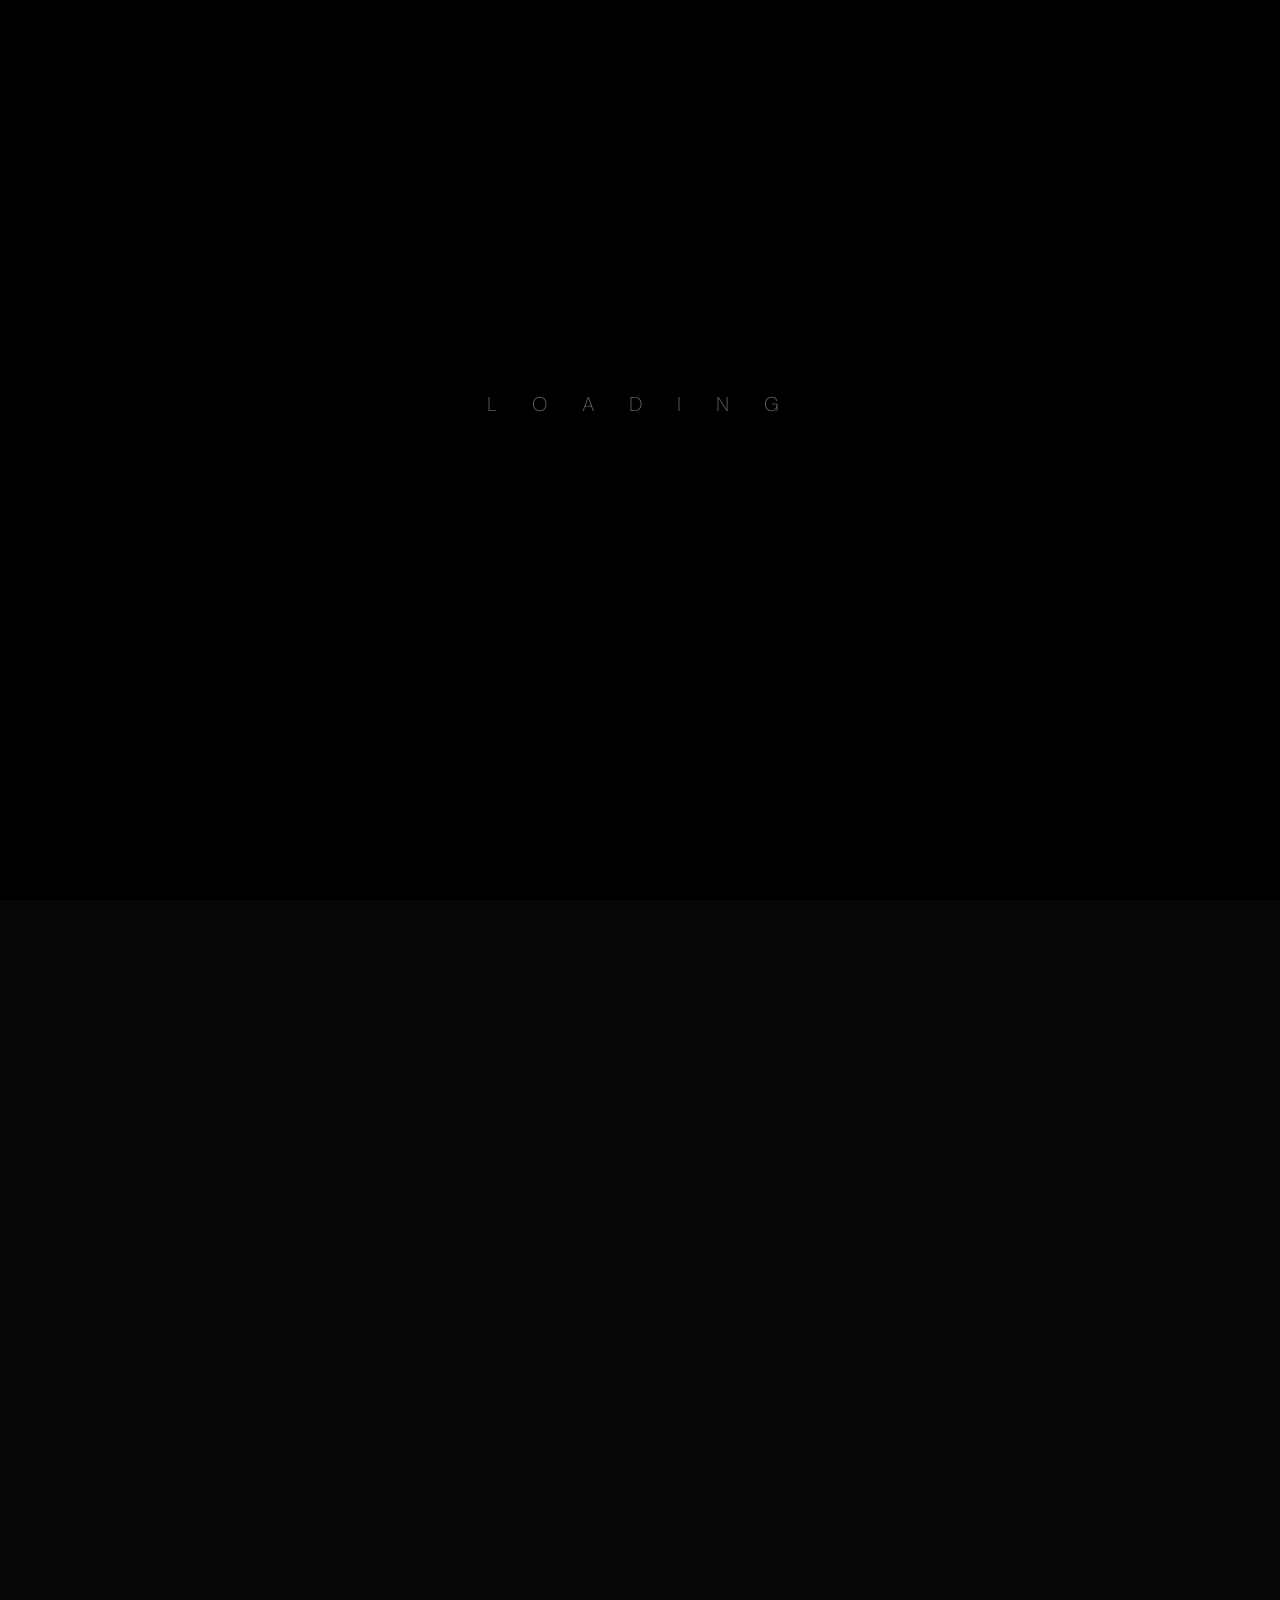
==== commit 64c89b19: "Perbaikan path dan konfigurasi Vercel" ====
--- a/index.html
+++ b/index.html
@@ -1,4 +1,5 @@
 <!DOCTYPE html>
+<base href="/" />
 <html lang="en">
 
 <head>
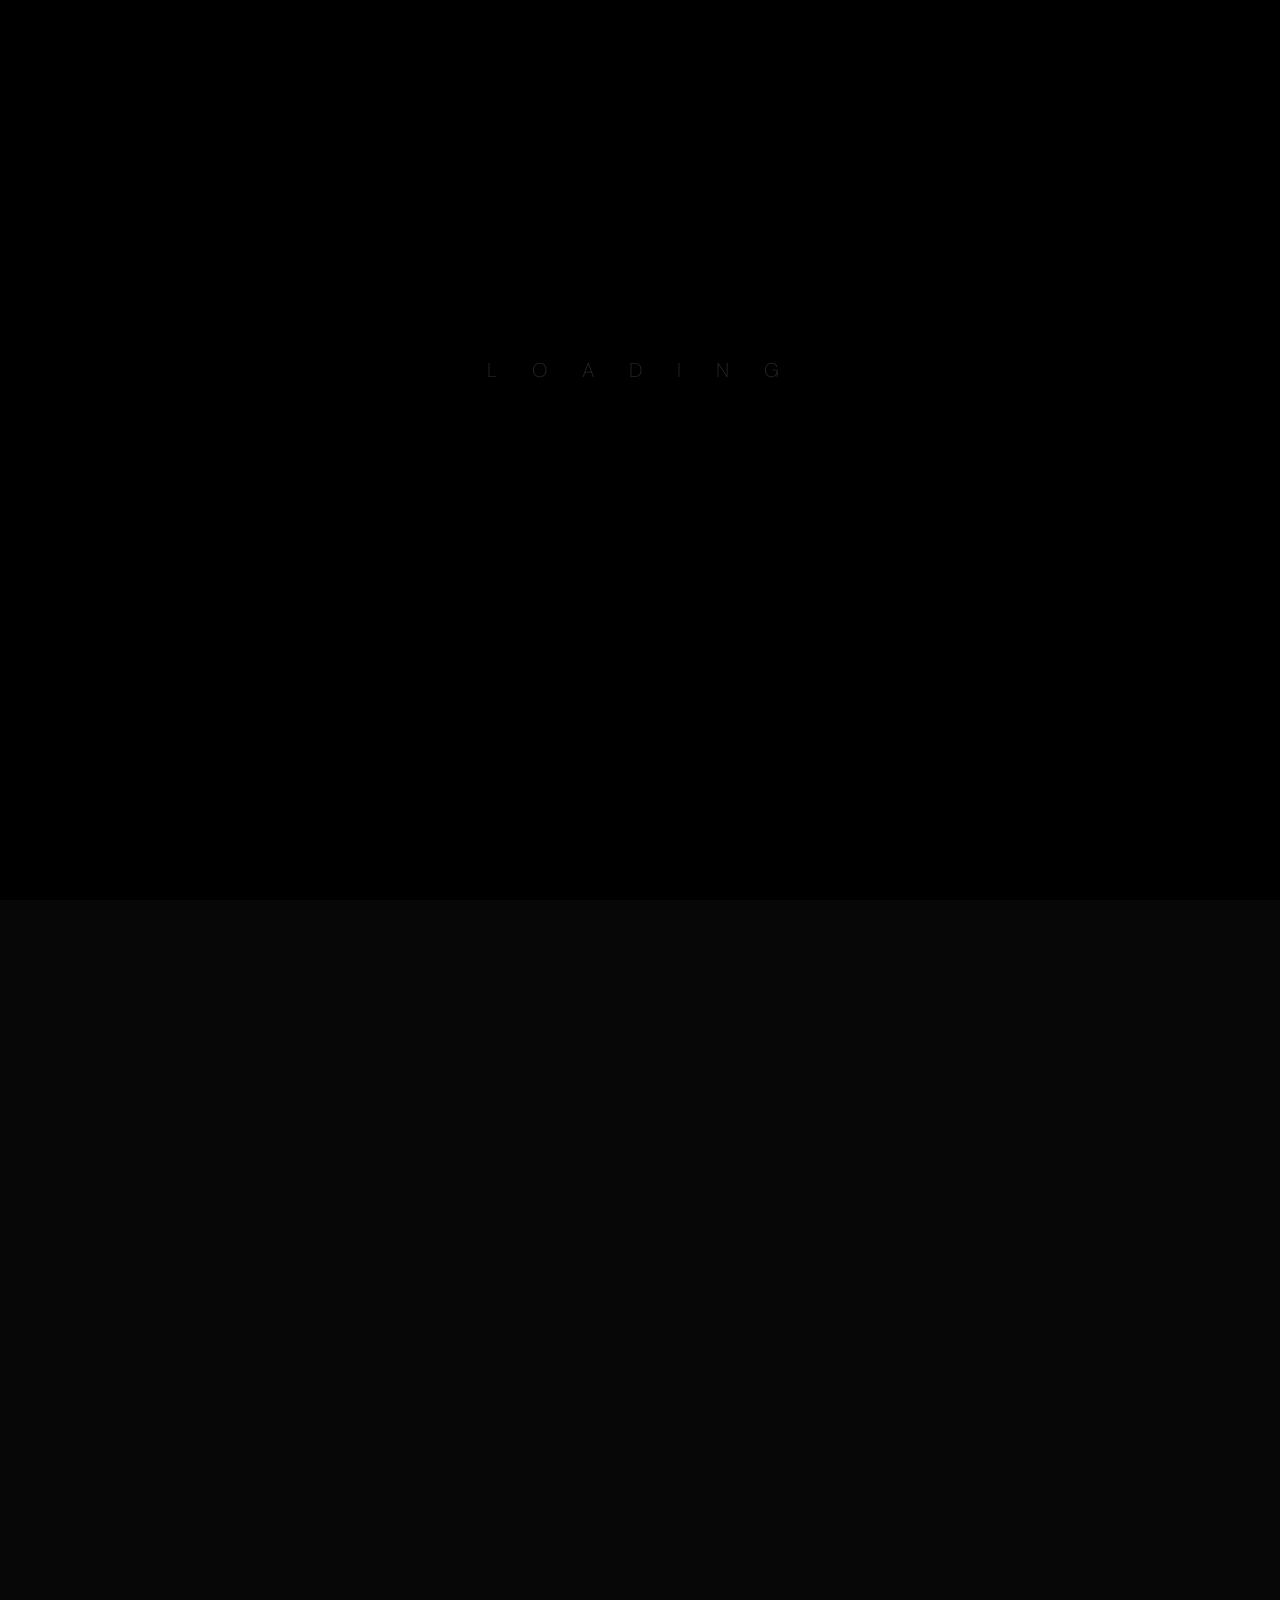
==== commit 434e4a4a: "Fix routing and links" ====
--- a/index.html
+++ b/index.html
@@ -120,10 +120,10 @@
                             <div class="navbar-collapse collapse">
                                 <ul class="navigation clearfix">
                                     <li><a class="nav-link-click" href="index.html">Home</a></li>
-                                    <li><a class="nav-link-click" href="about.html">about</a></li>
-                                    <li><a class="nav-link-click" href="projects.html">Projects</a></li>
-                                    <li><a class="nav-link-click" href="blog.html">blog</a></li>
-                                    <li><a class="nav-link-click" href="contact.html">Contact</a></li>
+                                    <li><a class="nav-link-click" href="/about.html">about</a></li>
+                                    <li><a class="nav-link-click" href="/projects.html">Projects</a></li>
+                                    <li><a class="nav-link-click" href="/blog.html">blog</a></li>
+                                    <li><a class="nav-link-click" href="/contact.html">Contact</a></li>
                                 </ul>
                             </div>
                         </nav>
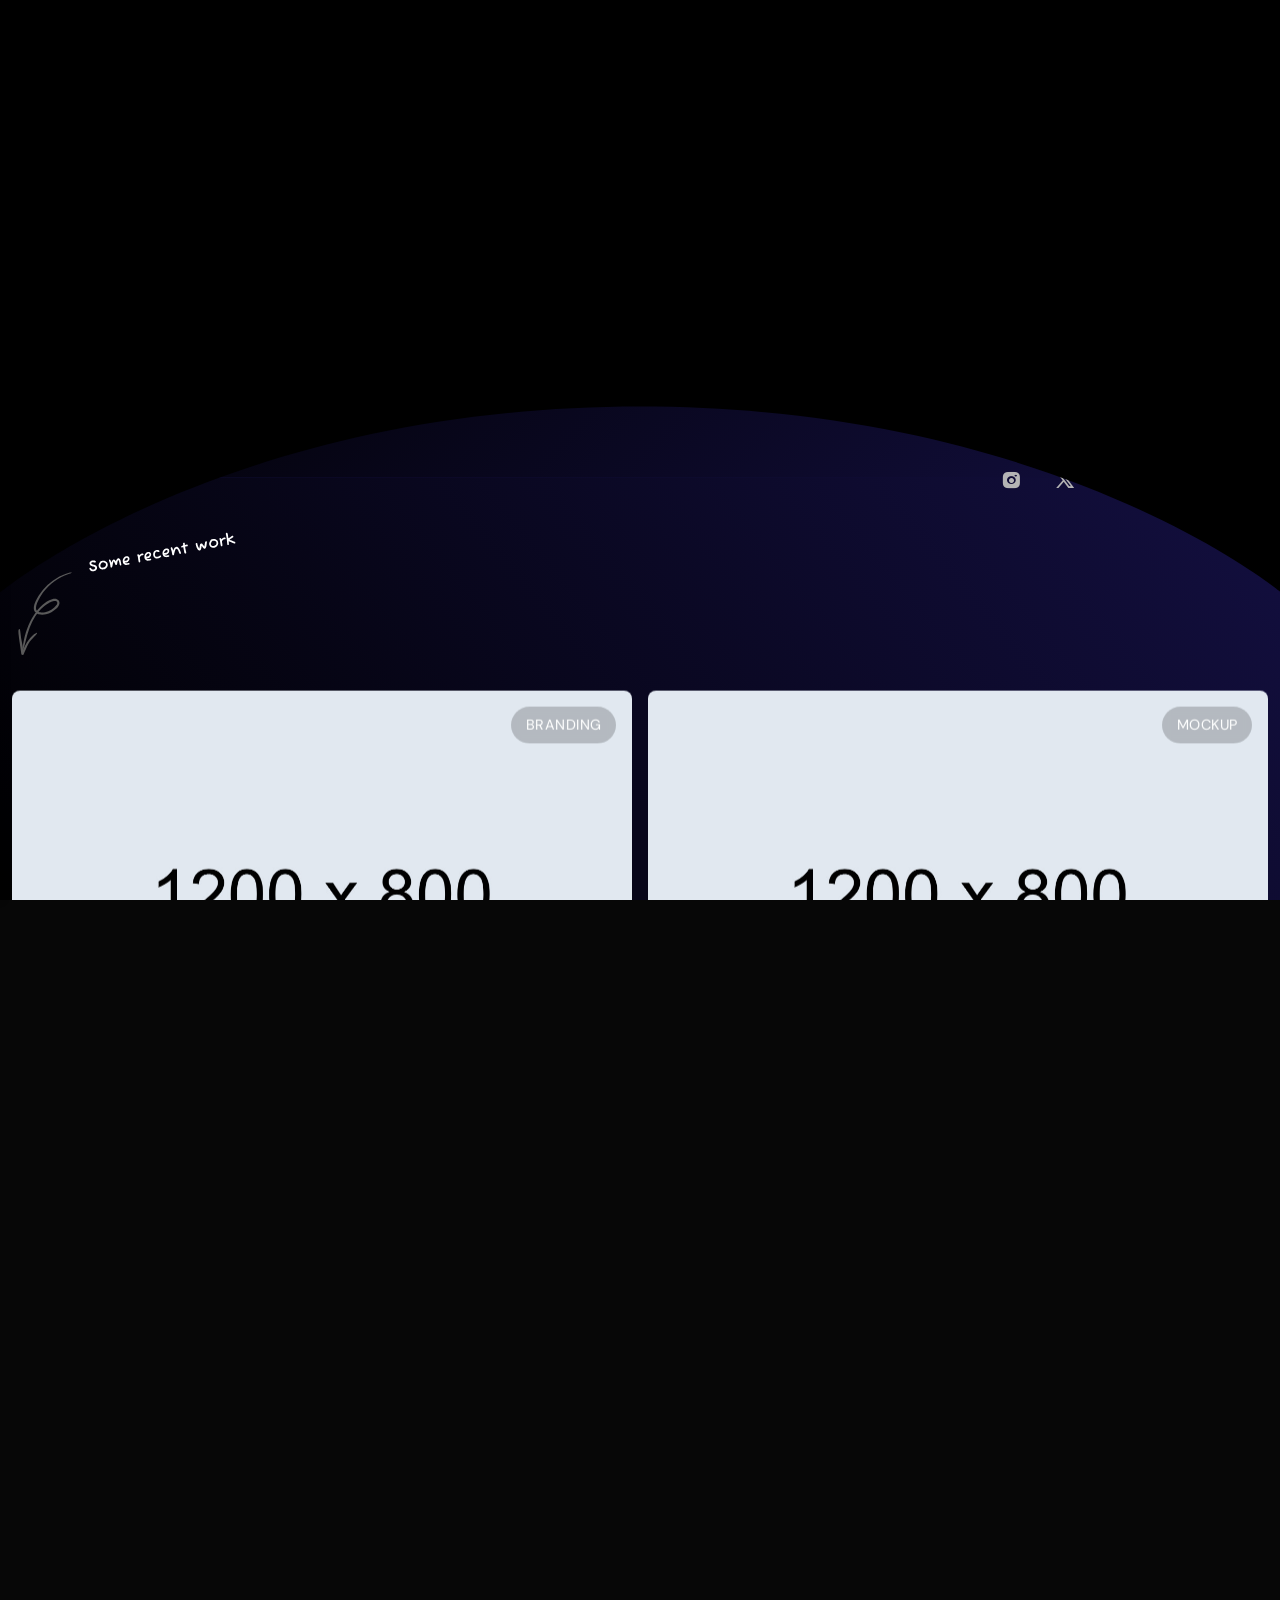
==== commit 95262ed6: "Create Money Manager app with transactions, goals, and local storage Co-authored-by: oppaipin <oppai" ====
--- a/index.html
+++ b/index.html
@@ -1,3 +1,140 @@
+<!DOCTYPE html>
+<html lang="en">
+<head>
+    <meta charset="UTF-8">
+    <meta name="viewport" content="width=device-width, initial-scale=1.0">
+    <title>Money Manager</title>
+    <link rel="preconnect" href="https://fonts.googleapis.com">
+    <link rel="preconnect" href="https://fonts.gstatic.com" crossorigin>
+    <link href="https://fonts.googleapis.com/css2?family=Inter:wght@400;500;600;700&display=swap" rel="stylesheet">
+    <link rel="stylesheet" href="styles.css">
+</head>
+<body>
+    <header class="app-header">
+        <div class="container header-content">
+            <h1 class="app-title">Money Manager</h1>
+            <nav class="tabs" role="tablist" aria-label="Main sections">
+                <button class="tab active" data-tab="overview" role="tab" aria-selected="true">Overview</button>
+                <button class="tab" data-tab="transactions" role="tab" aria-selected="false">Transactions</button>
+                <button class="tab" data-tab="goals" role="tab" aria-selected="false">Goals</button>
+            </nav>
+        </div>
+    </header>
+
+    <main class="container">
+        <section id="overview" class="tab-panel active" role="tabpanel" aria-labelledby="overview-tab">
+            <div class="cards">
+                <div class="card">
+                    <div class="card-label">Total Income</div>
+                    <div id="totalIncome" class="card-value">$0.00</div>
+                </div>
+                <div class="card">
+                    <div class="card-label">Total Expenses</div>
+                    <div id="totalExpenses" class="card-value">$0.00</div>
+                </div>
+                <div class="card">
+                    <div class="card-label">Profit</div>
+                    <div id="profit" class="card-value positive">$0.00</div>
+                </div>
+            </div>
+            <div class="helper-note">All totals update automatically as you add or remove transactions.</div>
+        </section>
+
+        <section id="transactions" class="tab-panel" role="tabpanel" aria-labelledby="transactions-tab">
+            <h2>Add Transaction</h2>
+            <form id="transactionForm" class="form-grid" autocomplete="off">
+                <div class="form-row">
+                    <label for="txType">Type</label>
+                    <select id="txType" required>
+                        <option value="income">Income</option>
+                        <option value="expense">Expense</option>
+                    </select>
+                </div>
+                <div class="form-row">
+                    <label for="txDate">Date</label>
+                    <input type="date" id="txDate" required />
+                </div>
+                <div class="form-row">
+                    <label for="txCategory">Category</label>
+                    <input type="text" id="txCategory" placeholder="e.g. Salary, Rent, Food" required />
+                </div>
+                <div class="form-row">
+                    <label for="txAmount">Amount</label>
+                    <input type="number" id="txAmount" placeholder="0.00" min="0" step="0.01" required />
+                </div>
+                <div class="form-row span-2">
+                    <label for="txNote">Note (optional)</label>
+                    <input type="text" id="txNote" placeholder="Short description" />
+                </div>
+                <div class="form-actions span-2">
+                    <button type="submit" class="btn primary">Add</button>
+                    <button type="reset" class="btn">Clear</button>
+                </div>
+            </form>
+
+            <div class="table-wrapper">
+                <table class="data-table" id="transactionsTable">
+                    <thead>
+                        <tr>
+                            <th>Date</th>
+                            <th>Type</th>
+                            <th>Category</th>
+                            <th class="num">Amount</th>
+                            <th>Note</th>
+                            <th></th>
+                        </tr>
+                    </thead>
+                    <tbody>
+                        <!-- rows rendered by JS -->
+                    </tbody>
+                </table>
+            </div>
+        </section>
+
+        <section id="goals" class="tab-panel" role="tabpanel" aria-labelledby="goals-tab">
+            <div class="goals-header">
+                <h2>My Goals</h2>
+                <div class="profit-inline">Current Profit: <strong id="profitInline">$0.00</strong></div>
+            </div>
+
+            <form id="goalForm" class="form-grid" autocomplete="off">
+                <div class="form-row">
+                    <label for="goalName">Goal name</label>
+                    <input type="text" id="goalName" placeholder="e.g. Emergency Fund" required />
+                </div>
+                <div class="form-row">
+                    <label for="goalTarget">Target amount</label>
+                    <input type="number" id="goalTarget" placeholder="0.00" min="0" step="0.01" required />
+                </div>
+                <div class="form-actions span-2">
+                    <button type="submit" class="btn primary">Create Goal</button>
+                    <button type="reset" class="btn">Clear</button>
+                </div>
+            </form>
+
+            <div id="goalsList" class="goals-list">
+                <!-- goals rendered by JS -->
+            </div>
+        </section>
+    </main>
+
+    <footer class="app-footer">
+        <div class="container">
+            <span>Local-only. Data stored in your browser.</span>
+            <div class="spacer"></div>
+            <button id="exportData" class="btn">Export</button>
+            <label class="import-btn btn">
+                Import
+                <input id="importData" type="file" accept="application/json" hidden />
+            </label>
+        </div>
+    </footer>
+
+    <script src="app.js"></script>
+    <noscript>Please enable JavaScript to use this app.</noscript>
+</body>
+</html>
+
 <!DOCTYPE html>
 <base href="/" />
 <html lang="en">
--- a/styles.css
+++ b/styles.css
@@ -0,0 +1,155 @@
+:root {
+  --bg: #0b1020;
+  --surface: #121836;
+  --surface-2: #1a224a;
+  --text: #e6e8ef;
+  --muted: #9aa3b2;
+  --primary: #5b8cff;
+  --primary-600: #3f6ef1;
+  --danger: #ff6b6b;
+  --positive: #22c55e;
+  --shadow: 0 8px 30px rgba(0,0,0,0.35);
+  --radius: 12px;
+}
+
+* { box-sizing: border-box; }
+html, body { height: 100%; }
+body {
+  margin: 0;
+  font-family: Inter, system-ui, -apple-system, Segoe UI, Roboto, Arial, sans-serif;
+  background: radial-gradient(1200px 1200px at 10% -10%, #1a224a 0%, #0b1020 40%), var(--bg);
+  color: var(--text);
+}
+
+.container {
+  max-width: 1100px;
+  margin: 0 auto;
+  padding: 0 20px;
+}
+
+.app-header {
+  position: sticky;
+  top: 0;
+  z-index: 10;
+  background: rgba(11, 16, 32, 0.8);
+  backdrop-filter: blur(8px);
+  border-bottom: 1px solid rgba(255,255,255,0.06);
+}
+.header-content {
+  display: flex;
+  align-items: center;
+  justify-content: space-between;
+  padding: 16px 0;
+}
+.app-title { font-size: 20px; font-weight: 700; letter-spacing: 0.2px; }
+
+.tabs { display: flex; gap: 8px; }
+.tab {
+  appearance: none;
+  background: transparent;
+  color: var(--muted);
+  border: 1px solid rgba(255,255,255,0.08);
+  padding: 8px 14px;
+  border-radius: 999px;
+  cursor: pointer;
+}
+.tab:hover { color: var(--text); border-color: rgba(255,255,255,0.18); }
+.tab.active { color: var(--text); background: var(--surface-2); border-color: transparent; }
+
+main.container { padding: 24px 20px 100px; }
+
+.cards {
+  display: grid;
+  grid-template-columns: repeat(3, 1fr);
+  gap: 16px;
+}
+.card {
+  background: linear-gradient(180deg, var(--surface) 0%, var(--surface-2) 100%);
+  border: 1px solid rgba(255,255,255,0.06);
+  border-radius: var(--radius);
+  padding: 18px;
+  box-shadow: var(--shadow);
+}
+.card-label { color: var(--muted); font-size: 13px; margin-bottom: 6px; }
+.card-value { font-size: 28px; font-weight: 700; }
+.card-value.negative { color: var(--danger); }
+.card-value.positive { color: var(--positive); }
+
+.helper-note { margin-top: 12px; color: var(--muted); font-size: 12px; }
+
+.form-grid {
+  display: grid;
+  grid-template-columns: repeat(2, minmax(0, 1fr));
+  gap: 16px;
+  margin: 18px 0 22px;
+  background: linear-gradient(180deg, rgba(255,255,255,0.02), rgba(255,255,255,0.01));
+  padding: 16px;
+  border: 1px solid rgba(255,255,255,0.06);
+  border-radius: var(--radius);
+}
+.form-row { display: flex; flex-direction: column; gap: 8px; }
+.form-row label { font-size: 13px; color: var(--muted); }
+.form-row input, .form-row select {
+  background: var(--surface);
+  border: 1px solid rgba(255,255,255,0.06);
+  color: var(--text);
+  padding: 10px 12px;
+  border-radius: 10px;
+}
+.span-2 { grid-column: span 2; }
+.form-actions { display: flex; gap: 10px; }
+
+.btn {
+  background: var(--surface);
+  color: var(--text);
+  border: 1px solid rgba(255,255,255,0.1);
+  padding: 10px 14px;
+  border-radius: 10px;
+  cursor: pointer;
+}
+.btn:hover { border-color: rgba(255,255,255,0.22); }
+.btn.primary { background: linear-gradient(180deg, var(--primary), var(--primary-600)); border-color: transparent; }
+.btn.danger { background: linear-gradient(180deg, #ff8181, #ff6b6b); border-color: transparent; color: #1a1a1a; }
+
+.table-wrapper { overflow: auto; border-radius: var(--radius); border: 1px solid rgba(255,255,255,0.06); }
+.data-table { width: 100%; border-collapse: collapse; background: var(--surface); }
+.data-table th, .data-table td { padding: 12px 14px; border-bottom: 1px solid rgba(255,255,255,0.06); }
+.data-table thead th { position: sticky; top: 0; background: var(--surface-2); text-align: left; color: var(--muted); font-weight: 500; }
+.data-table td.num { text-align: right; font-variant-numeric: tabular-nums; }
+.data-table tr:hover td { background: rgba(255,255,255,0.02); }
+.row-actions { display: flex; gap: 8px; justify-content: flex-end; }
+
+.app-footer { position: fixed; bottom: 0; left: 0; right: 0; background: rgba(11, 16, 32, 0.8); backdrop-filter: blur(8px); border-top: 1px solid rgba(255,255,255,0.06); }
+.app-footer .container { display: flex; align-items: center; gap: 12px; padding: 12px 20px; }
+.spacer { flex: 1; }
+.import-btn { display: inline-flex; align-items: center; gap: 8px; }
+
+.goals-header { display: flex; align-items: baseline; gap: 16px; }
+.profit-inline { color: var(--muted); }
+.goals-list { display: grid; gap: 12px; margin-top: 16px; }
+.goal-card { background: var(--surface); border: 1px solid rgba(255,255,255,0.06); border-radius: var(--radius); padding: 14px; display: grid; grid-template-columns: 1fr auto; gap: 10px; }
+.goal-title { font-weight: 600; }
+.goal-meta { color: var(--muted); font-size: 13px; }
+.progress {
+  width: 100%;
+  height: 10px;
+  background: rgba(255,255,255,0.08);
+  border-radius: 999px;
+  overflow: hidden;
+}
+.progress > .bar {
+  height: 100%;
+  background: linear-gradient(90deg, #22c55e, #5b8cff);
+  width: 0%;
+}
+.goal-actions { display: flex; align-items: center; gap: 8px; }
+
+.tab-panel { display: none; }
+.tab-panel.active { display: block; }
+
+@media (max-width: 860px) {
+  .cards { grid-template-columns: 1fr; }
+  .form-grid { grid-template-columns: 1fr; }
+  .span-2 { grid-column: span 1; }
+}
+
--- a/assets/css/responsive.css
+++ b/assets/css/responsive.css
@@ -3,43 +3,188 @@
 Author       : Tanvir Hossain
 Modified by  : Bilal
 Template Name: Creovate - Personal Portfolio
-Version      : 2.0                                          
+Version      : 2.1 (Enhanced Mobile)                                      
 * ----------------------------------------------------------------------------------------
 */
+
+/* Base Mobile Styles */
+:root {
+    --mobile-padding: 1rem;
+    --mobile-font-size: 16px;
+    --mobile-line-height: 1.6;
+}
 
 /* Improved touch targets for mobile */
 a, button, .btn, .nav-link, .form-control, .form-select, .dropdown-item {
     touch-action: manipulation;
-}
-
-/* Prevent horizontal scroll */
+    min-height: 44px; /* Minimum touch target size */
+    min-width: 44px;
+}
+
+/* Prevent horizontal scroll and improve text rendering */
 html, body {
+    width: 100%;
     max-width: 100%;
     overflow-x: hidden;
-}
-
-/* Responsive images */
-img {
+    -webkit-text-size-adjust: 100%;
+    -webkit-font-smoothing: antialiased;
+    text-rendering: optimizeLegibility;
+    font-size: var(--mobile-font-size);
+    line-height: var(--mobile-line-height);
+}
+
+/* Responsive images and media */
+img, video, iframe {
     max-width: 100%;
     height: auto;
     display: block;
 }
 
-/* Better mobile navigation */
+/* Enhanced mobile navigation */
 .navbar-toggler {
-    padding: 0.5rem 0.75rem;
-    font-size: 1.25rem;
+    padding: 0.75rem;
+    font-size: 1.5rem;
     line-height: 1;
     background-color: transparent;
     border: 1px solid transparent;
-    border-radius: 0.25rem;
+    border-radius: 4px;
+    z-index: 1001;
 }
 
 /* Improved mobile typography */
 body {
-    -webkit-text-size-adjust: 100%;
-    -webkit-font-smoothing: antialiased;
-    text-rendering: optimizeLegibility;
+    font-size: 1rem;
+    line-height: var(--mobile-line-height);
+}
+
+h1 { font-size: 2rem; line-height: 1.2; }
+h2 { font-size: 1.75rem; line-height: 1.25; }
+h3 { font-size: 1.5rem; line-height: 1.3; }
+h4 { font-size: 1.25rem; line-height: 1.35; }
+
+/* Better form controls for touch */
+input, textarea, select, button {
+    font-size: 1rem;
+    min-height: 44px;
+}
+
+/* Improved button styling for mobile */
+.btn {
+    padding: 0.75rem 1.5rem;
+    font-size: 1rem;
+    border-radius: 4px;
+    white-space: nowrap;
+}
+
+/* Better spacing for mobile */
+section {
+    padding: 3rem var(--mobile-padding);
+}
+
+/* Hero section adjustments */
+.hero-content {
+    padding: 2rem var(--mobile-padding);
+}
+
+/* Portfolio grid adjustments */
+.portfolio-grid {
+    margin: 0 -0.5rem;
+}
+
+.portfolio-item {
+    padding: 0.5rem;
+}
+
+/* Testimonial adjustments */
+.testimonial-item {
+    margin-bottom: 2rem;
+    padding: 1.5rem;
+}
+
+/* Contact form adjustments */
+.contact-form .form-group {
+    margin-bottom: 1.5rem;
+}
+
+/* Footer adjustments */
+.footer-content {
+    text-align: center;
+    padding: 2rem var(--mobile-padding);
+}
+
+.social-links {
+    justify-content: center;
+    margin: 1.5rem 0;
+}
+
+/* Smooth scrolling for anchor links */
+html {
+    scroll-behavior: smooth;
+    -webkit-overflow-scrolling: touch;
+}
+
+/* Better mobile menu */
+.navbar-collapse {
+    background: #fff;
+    padding: 1rem;
+    position: fixed;
+    top: 0;
+    left: 0;
+    width: 80%;
+    height: 100vh;
+    transform: translateX(-100%);
+    transition: transform 0.3s ease-in-out;
+    z-index: 1000;
+    overflow-y: auto;
+    box-shadow: 2px 0 10px rgba(0,0,0,0.1);
+}
+
+.navbar-collapse.show {
+    transform: translateX(0);
+}
+
+.navbar-nav {
+    padding-top: 4rem;
+}
+
+.nav-item {
+    margin: 0.5rem 0;
+}
+
+.nav-link {
+    padding: 0.75rem 1rem;
+    display: block;
+}
+
+/* Close button for mobile menu */
+.close-menu {
+    position: absolute;
+    top: 1rem;
+    right: 1rem;
+    font-size: 2rem;
+    background: none;
+    border: none;
+    cursor: pointer;
+    z-index: 1001;
+}
+
+/* Backdrop for mobile menu */
+.menu-backdrop {
+    position: fixed;
+    top: 0;
+    left: 0;
+    width: 100%;
+    height: 100%;
+    background: rgba(0,0,0,0.5);
+    z-index: 999;
+    opacity: 0;
+    visibility: hidden;
+    transition: opacity 0.3s ease-in-out;
+}
+
+.menu-backdrop.show {
+    opacity: 1;
+    visibility: visible;
 }
 
 
@@ -47,25 +192,46 @@
 
 @media only screen and (min-width: 992px) and (max-width: 1280px) {
     .hero-content {
-        padding: 0;
+        padding: 0 2rem;
     }
 
     .hero-content h1 {
-        line-height: 60px;
-        margin: 20px 0px;
-        font-size: 50px;
-
+        line-height: 1.2;
+        margin: 1.5rem 0;
+        font-size: 3.5rem;
     }
 
     .main-hero-area {
-        padding-top: 140px;
+        padding-top: 120px;
+        padding-bottom: 80px;
+    }
+    
+    .about-content, .service-item, .portfolio-item {
+        margin-bottom: 2.5rem;
+    }
+    
+    .section-title h2 {
+        font-size: 2.5rem;
+        line-height: 1.2;
+    }
+    
+    .testimonial-item {
+        padding: 2rem;
     }
 }
 
 
 /* Tablet Layout: 768px. */
 
-@media only screen and (min-width: 767px) and (max-width: 991px) {
+@media only screen and (min-width: 768px) and (max-width: 991px) {
+    :root {
+        --mobile-padding: 2rem;
+    }
+    
+    .container {
+        max-width: 100%;
+        padding: 0 var(--mobile-padding);
+    }
 
     .single-project-page-right {
         margin-top: 50px;
@@ -226,8 +392,42 @@
 /* Mobile Layout: 320px. */
 
 @media only screen and (max-width: 767px) {
+    :root {
+        --mobile-padding: 1rem;
+    }
+    
+    .container {
+        padding: 0 var(--mobile-padding);
+    }
+    
+    .section-title h2 {
+        font-size: 2rem;
+        line-height: 1.2;
+        margin-bottom: 1.5rem;
+    }
+    
+    .hero-content h1 {
+        font-size: 2.25rem;
+        line-height: 1.2;
+        margin: 1rem 0;
+    }
+    
+    .hero-content p {
+        font-size: 1.1rem;
+        margin-bottom: 1.5rem;
+    }
+    
+    .btn {
+        padding: 0.75rem 1.25rem;
+        font-size: 1rem;
+    }
+    
+    section {
+        padding: 3rem var(--mobile-padding);
+    }
+    
     .comment-form-area {
-        margin-left: 0px;
+        margin-left: 0;
         margin-bottom: 30px;
     }
 
@@ -532,12 +732,73 @@
 }
 
 @media only screen and (max-width: 479px) {
+    :root {
+        --mobile-padding: 0.75rem;
+    }
+    
+    .hero-content h1 {
+        font-size: 1.75rem;
+    }
+    
+    .section-title h2 {
+        font-size: 1.75rem;
+    }
+    
+    .btn {
+        width: 100%;
+        margin-bottom: 0.5rem;
+    }
+    
+    .portfolio-item {
+        width: 100%;
+        margin-bottom: 1rem;
+    }
+    
+    .testimonial-item {
+        padding: 1.25rem;
+    }
+    
+    .contact-form {
+        margin-top: 1.5rem;
+    }
+    
     .list-style-one.two-column li {
         width: 100%;
     }
 }
 
-
+@media only screen and (max-width: 374px) {
+    :root {
+        --mobile-padding: 0.5rem;
+        --mobile-font-size: 15px;
+    }
+    
+    .hero-content h1 {
+        font-size: 1.5rem;
+    }
+    
+    .section-title h2 {
+        font-size: 1.5rem;
+    }
+    
+    .btn {
+        padding: 0.65rem 1rem;
+        font-size: 0.9rem;
+    }
+    
+    .navbar-brand img {
+        max-height: 30px;
+    }
+    
+    .hero-content {
+        padding: 4rem 0 2rem;
+    }
+    
+    .comments {
+        padding-left: 1rem;
+        padding-right: 1rem;
+    }
+}
 
 @media only screen and (max-width: 767px) {
     .menu-social {
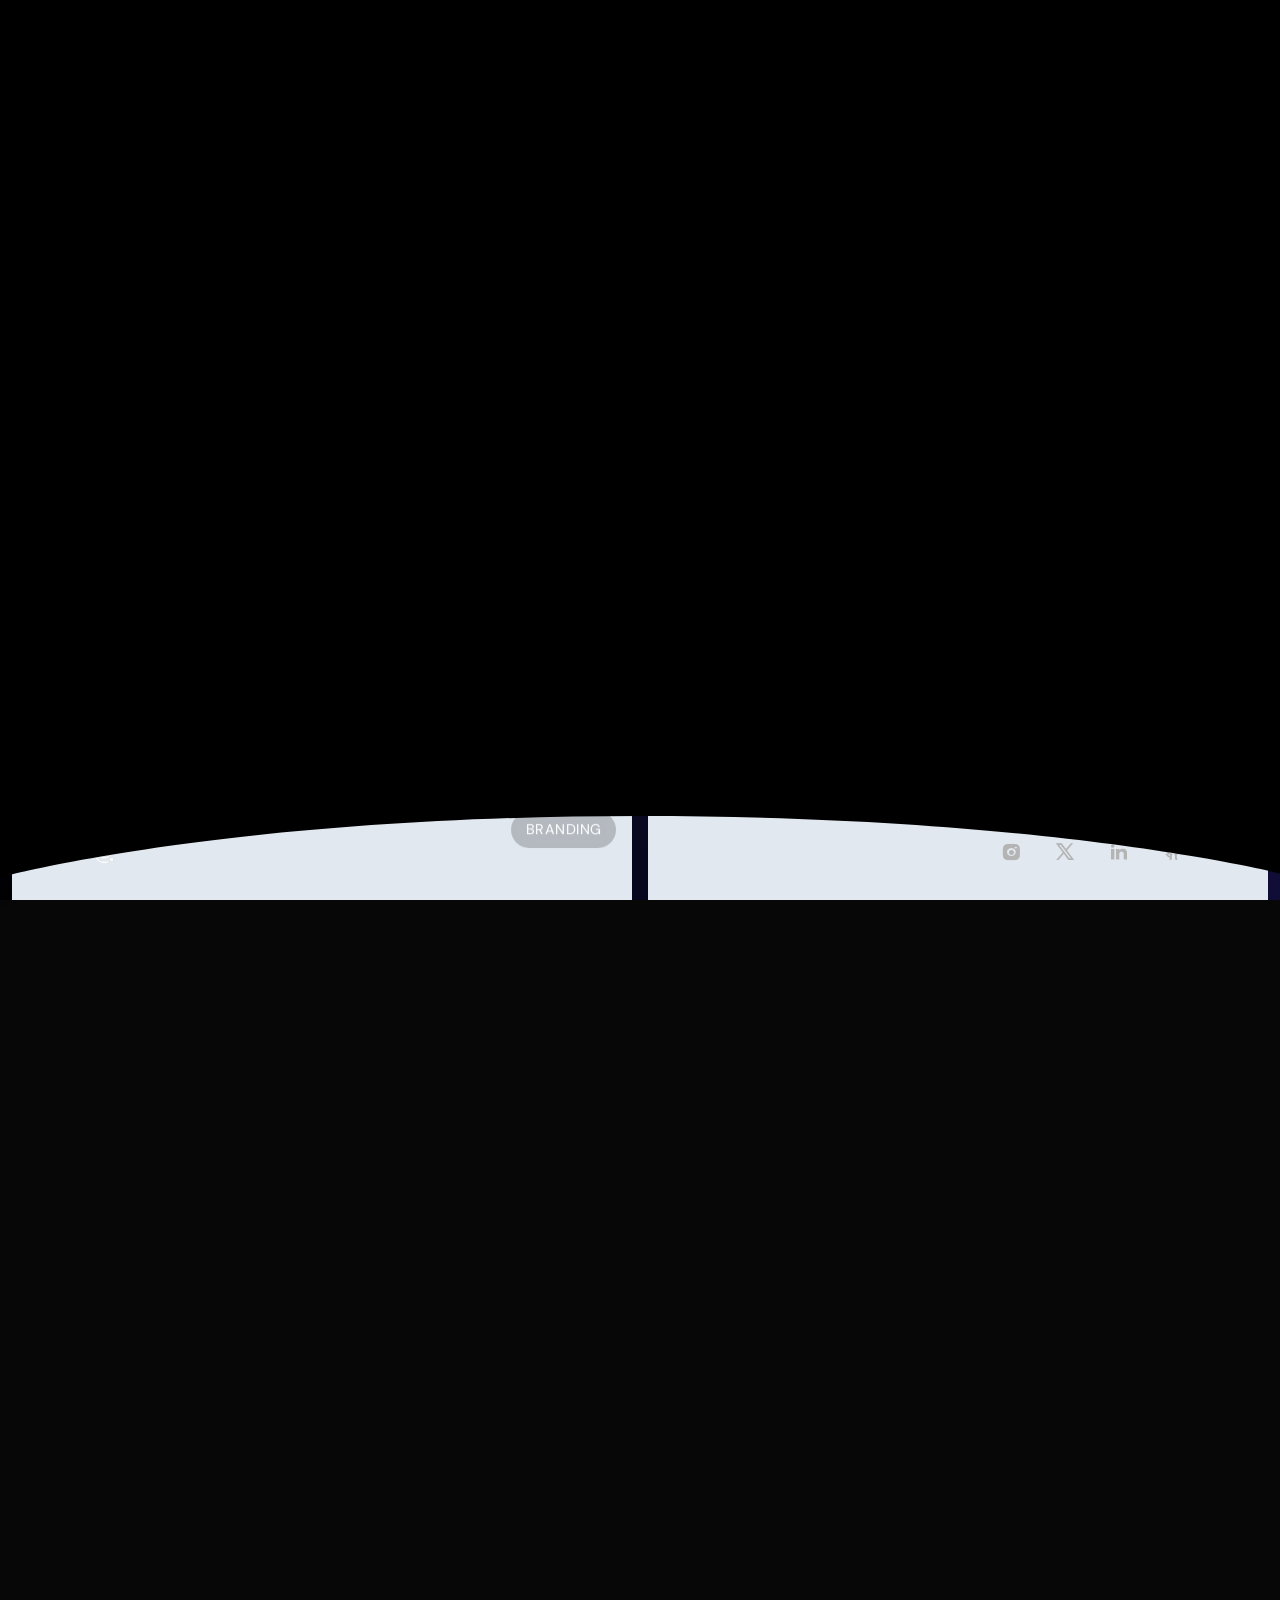
==== commit 1872da14: "Create initial Money Manager web app with income, expenses, and goals tracking Co-authored-by: oppai" ====
--- a/index.html
+++ b/index.html
@@ -1,140 +1,272 @@
-<!DOCTYPE html>
+<!doctype html>
 <html lang="en">
 <head>
-    <meta charset="UTF-8">
-    <meta name="viewport" content="width=device-width, initial-scale=1.0">
+    <meta charset="utf-8">
+    <meta name="viewport" content="width=device-width, initial-scale=1">
     <title>Money Manager</title>
-    <link rel="preconnect" href="https://fonts.googleapis.com">
-    <link rel="preconnect" href="https://fonts.gstatic.com" crossorigin>
-    <link href="https://fonts.googleapis.com/css2?family=Inter:wght@400;500;600;700&display=swap" rel="stylesheet">
-    <link rel="stylesheet" href="styles.css">
+    <link rel="stylesheet" href="./styles.css">
+    <link rel="icon" href="data:,">
 </head>
 <body>
     <header class="app-header">
-        <div class="container header-content">
-            <h1 class="app-title">Money Manager</h1>
-            <nav class="tabs" role="tablist" aria-label="Main sections">
-                <button class="tab active" data-tab="overview" role="tab" aria-selected="true">Overview</button>
-                <button class="tab" data-tab="transactions" role="tab" aria-selected="false">Transactions</button>
-                <button class="tab" data-tab="goals" role="tab" aria-selected="false">Goals</button>
-            </nav>
-        </div>
+        <h1>Money Manager</h1>
+        <nav class="tabs" role="tablist" aria-label="Main">
+            <button class="tab-button active" data-tab="overview" role="tab" aria-selected="true">Overview</button>
+            <button class="tab-button" data-tab="income" role="tab" aria-selected="false">Income</button>
+            <button class="tab-button" data-tab="expenses" role="tab" aria-selected="false">Expenses</button>
+            <button class="tab-button" data-tab="goals" role="tab" aria-selected="false">Goals</button>
+        </nav>
     </header>
 
-    <main class="container">
-        <section id="overview" class="tab-panel active" role="tabpanel" aria-labelledby="overview-tab">
+    <main class="app-main">
+        <!-- Overview -->
+        <section id="tab-overview" class="tab-panel active" role="tabpanel" aria-labelledby="overview">
             <div class="cards">
                 <div class="card">
-                    <div class="card-label">Total Income</div>
+                    <div class="card-title">Total Income</div>
                     <div id="totalIncome" class="card-value">$0.00</div>
                 </div>
                 <div class="card">
-                    <div class="card-label">Total Expenses</div>
+                    <div class="card-title">Total Expenses</div>
                     <div id="totalExpenses" class="card-value">$0.00</div>
                 </div>
                 <div class="card">
-                    <div class="card-label">Profit</div>
-                    <div id="profit" class="card-value positive">$0.00</div>
-                </div>
-            </div>
-            <div class="helper-note">All totals update automatically as you add or remove transactions.</div>
+                    <div class="card-title">Profit</div>
+                    <div id="totalProfit" class="card-value">$0.00</div>
+                </div>
+            </div>
+
+            <div class="grid two-col">
+                <div class="panel">
+                    <h2>Quick Add Income</h2>
+                    <form id="formQuickIncome" class="entry-form">
+                        <div class="field">
+                            <label>Amount</label>
+                            <input type="number" step="0.01" min="0" name="amount" required placeholder="0.00">
+                        </div>
+                        <div class="field">
+                            <label>Date</label>
+                            <input type="date" name="date" required>
+                        </div>
+                        <div class="field">
+                            <label>Category</label>
+                            <input type="text" name="category" placeholder="e.g., Salary" required>
+                        </div>
+                        <div class="field">
+                            <label>Description</label>
+                            <input type="text" name="description" placeholder="Optional">
+                        </div>
+                        <button type="submit" class="btn primary">Add Income</button>
+                    </form>
+                </div>
+                <div class="panel">
+                    <h2>Quick Add Expense</h2>
+                    <form id="formQuickExpense" class="entry-form">
+                        <div class="field">
+                            <label>Amount</label>
+                            <input type="number" step="0.01" min="0" name="amount" required placeholder="0.00">
+                        </div>
+                        <div class="field">
+                            <label>Date</label>
+                            <input type="date" name="date" required>
+                        </div>
+                        <div class="field">
+                            <label>Category</label>
+                            <input type="text" name="category" placeholder="e.g., Food" required>
+                        </div>
+                        <div class="field">
+                            <label>Description</label>
+                            <input type="text" name="description" placeholder="Optional">
+                        </div>
+                        <button type="submit" class="btn danger">Add Expense</button>
+                    </form>
+                </div>
+            </div>
         </section>
 
-        <section id="transactions" class="tab-panel" role="tabpanel" aria-labelledby="transactions-tab">
-            <h2>Add Transaction</h2>
-            <form id="transactionForm" class="form-grid" autocomplete="off">
-                <div class="form-row">
-                    <label for="txType">Type</label>
-                    <select id="txType" required>
-                        <option value="income">Income</option>
-                        <option value="expense">Expense</option>
-                    </select>
-                </div>
-                <div class="form-row">
-                    <label for="txDate">Date</label>
-                    <input type="date" id="txDate" required />
-                </div>
-                <div class="form-row">
-                    <label for="txCategory">Category</label>
-                    <input type="text" id="txCategory" placeholder="e.g. Salary, Rent, Food" required />
-                </div>
-                <div class="form-row">
-                    <label for="txAmount">Amount</label>
-                    <input type="number" id="txAmount" placeholder="0.00" min="0" step="0.01" required />
-                </div>
-                <div class="form-row span-2">
-                    <label for="txNote">Note (optional)</label>
-                    <input type="text" id="txNote" placeholder="Short description" />
-                </div>
-                <div class="form-actions span-2">
-                    <button type="submit" class="btn primary">Add</button>
-                    <button type="reset" class="btn">Clear</button>
-                </div>
-            </form>
-
-            <div class="table-wrapper">
-                <table class="data-table" id="transactionsTable">
-                    <thead>
-                        <tr>
-                            <th>Date</th>
-                            <th>Type</th>
-                            <th>Category</th>
-                            <th class="num">Amount</th>
-                            <th>Note</th>
-                            <th></th>
-                        </tr>
-                    </thead>
-                    <tbody>
-                        <!-- rows rendered by JS -->
-                    </tbody>
-                </table>
+        <!-- Income -->
+        <section id="tab-income" class="tab-panel" role="tabpanel" aria-labelledby="income">
+            <div class="panel">
+                <h2>Add Income</h2>
+                <form id="formIncome" class="entry-form">
+                    <div class="field">
+                        <label>Amount</label>
+                        <input type="number" step="0.01" min="0" name="amount" required placeholder="0.00">
+                    </div>
+                    <div class="field">
+                        <label>Date</label>
+                        <input type="date" name="date" required>
+                    </div>
+                    <div class="field">
+                        <label>Category</label>
+                        <input type="text" name="category" placeholder="e.g., Salary" required>
+                    </div>
+                    <div class="field">
+                        <label>Description</label>
+                        <input type="text" name="description" placeholder="Optional">
+                    </div>
+                    <button type="submit" class="btn primary">Add Income</button>
+                </form>
+            </div>
+            <div class="panel">
+                <h2>Income History</h2>
+                <div class="table-wrap">
+                    <table>
+                        <thead>
+                            <tr>
+                                <th>Date</th>
+                                <th>Category</th>
+                                <th>Description</th>
+                                <th class="num">Amount</th>
+                                <th></th>
+                            </tr>
+                        </thead>
+                        <tbody id="incomeTbody"></tbody>
+                    </table>
+                </div>
             </div>
         </section>
 
-        <section id="goals" class="tab-panel" role="tabpanel" aria-labelledby="goals-tab">
-            <div class="goals-header">
+        <!-- Expenses -->
+        <section id="tab-expenses" class="tab-panel" role="tabpanel" aria-labelledby="expenses">
+            <div class="panel">
+                <h2>Add Expense</h2>
+                <form id="formExpense" class="entry-form">
+                    <div class="field">
+                        <label>Amount</label>
+                        <input type="number" step="0.01" min="0" name="amount" required placeholder="0.00">
+                    </div>
+                    <div class="field">
+                        <label>Date</label>
+                        <input type="date" name="date" required>
+                    </div>
+                    <div class="field">
+                        <label>Category</label>
+                        <input type="text" name="category" placeholder="e.g., Food" required>
+                    </div>
+                    <div class="field">
+                        <label>Description</label>
+                        <input type="text" name="description" placeholder="Optional">
+                    </div>
+                    <button type="submit" class="btn danger">Add Expense</button>
+                </form>
+            </div>
+            <div class="panel">
+                <h2>Expense History</h2>
+                <div class="table-wrap">
+                    <table>
+                        <thead>
+                            <tr>
+                                <th>Date</th>
+                                <th>Category</th>
+                                <th>Description</th>
+                                <th class="num">Amount</th>
+                                <th></th>
+                            </tr>
+                        </thead>
+                        <tbody id="expenseTbody"></tbody>
+                    </table>
+                </div>
+            </div>
+        </section>
+
+        <!-- Goals -->
+        <section id="tab-goals" class="tab-panel" role="tabpanel" aria-labelledby="goals">
+            <div class="cards">
+                <div class="card">
+                    <div class="card-title">Current Profit</div>
+                    <div id="goalsProfit" class="card-value">$0.00</div>
+                </div>
+            </div>
+
+            <div class="panel">
+                <h2>Create Goal</h2>
+                <form id="formGoal" class="entry-form">
+                    <div class="field">
+                        <label>Goal Name</label>
+                        <input type="text" name="name" placeholder="e.g., Emergency Fund" required>
+                    </div>
+                    <div class="field">
+                        <label>Target Amount</label>
+                        <input type="number" step="0.01" min="0" name="target" required placeholder="0.00">
+                    </div>
+                    <button type="submit" class="btn primary">Create Goal</button>
+                </form>
+            </div>
+
+            <div class="panel">
                 <h2>My Goals</h2>
-                <div class="profit-inline">Current Profit: <strong id="profitInline">$0.00</strong></div>
-            </div>
-
-            <form id="goalForm" class="form-grid" autocomplete="off">
-                <div class="form-row">
-                    <label for="goalName">Goal name</label>
-                    <input type="text" id="goalName" placeholder="e.g. Emergency Fund" required />
-                </div>
-                <div class="form-row">
-                    <label for="goalTarget">Target amount</label>
-                    <input type="number" id="goalTarget" placeholder="0.00" min="0" step="0.01" required />
-                </div>
-                <div class="form-actions span-2">
-                    <button type="submit" class="btn primary">Create Goal</button>
-                    <button type="reset" class="btn">Clear</button>
-                </div>
-            </form>
-
-            <div id="goalsList" class="goals-list">
-                <!-- goals rendered by JS -->
+                <div id="goalsEmpty" class="empty">No goals yet. Create one above.</div>
+                <div id="goalsList" class="goals"></div>
             </div>
         </section>
     </main>
 
     <footer class="app-footer">
-        <div class="container">
-            <span>Local-only. Data stored in your browser.</span>
-            <div class="spacer"></div>
-            <button id="exportData" class="btn">Export</button>
-            <label class="import-btn btn">
-                Import
-                <input id="importData" type="file" accept="application/json" hidden />
-            </label>
+        <div class="grow"></div>
+        <div class="actions">
+            <button id="btnExport" class="btn">Export Data</button>
+            <label for="importFile" class="btn">Import Data</label>
+            <input id="importFile" type="file" accept="application/json" hidden>
+            <button id="btnReset" class="btn warning">Reset All</button>
         </div>
     </footer>
 
-    <script src="app.js"></script>
-    <noscript>Please enable JavaScript to use this app.</noscript>
+    <script src="./app.js" type="module"></script>
+    <script>
+        // Set default dates to today on load
+        (function setDefaultDates(){
+            const today = new Date().toISOString().slice(0,10);
+            document.querySelectorAll('input[type="date"]').forEach(i => i.value = today);
+        })();
+    </script>
 </body>
+<style>
+    /* Critical above-the-fold styles to avoid flash before CSS loads */
+    body { font-family: system-ui, -apple-system, Segoe UI, Roboto, Ubuntu, Cantarell, Noto Sans, Arial, "Apple Color Emoji", "Segoe UI Emoji"; margin:0; background:#0b1020; color:#e6e9ef; }
+    .app-header{ position:sticky; top:0; z-index:10; background:#0f1630; border-bottom:1px solid #202744; padding:16px; }
+    .app-header h1{ margin:0 0 8px 0; font-size:20px; }
+    .tabs{ display:flex; gap:8px; flex-wrap:wrap; }
+    .tab-button{ background:#141a36; color:#cbd2e9; border:1px solid #202744; padding:8px 12px; border-radius:8px; cursor:pointer; }
+    .tab-button.active{ background:#2643d3; color:#fff; border-color:#2643d3; }
+    .app-main{ padding:16px; max-width:1100px; margin:0 auto; }
+    .tab-panel{ display:none; }
+    .tab-panel.active{ display:block; }
+    .cards{ display:grid; grid-template-columns: repeat(auto-fit, minmax(220px, 1fr)); gap:12px; margin-bottom:16px; }
+    .card{ background:#0f1630; border:1px solid #202744; border-radius:12px; padding:16px; }
+    .card-title{ font-size:12px; color:#9fb0d9; text-transform:uppercase; letter-spacing:0.08em; }
+    .card-value{ font-size:28px; margin-top:8px; }
+    .grid.two-col{ display:grid; grid-template-columns: repeat(auto-fit, minmax(280px, 1fr)); gap:16px; }
+    .panel{ background:#0f1630; border:1px solid #202744; border-radius:12px; padding:16px; margin-bottom:16px; }
+    .entry-form{ display:grid; grid-template-columns: 1fr 1fr; gap:12px; align-items:end; }
+    .entry-form .field{ display:flex; flex-direction:column; gap:6px; }
+    label{ color:#9fb0d9; font-size:12px; }
+    input{ background:#0b1020; color:#e6e9ef; border:1px solid #202744; border-radius:8px; padding:10px; }
+    input::placeholder{ color:#5c6a93; }
+    .btn{ background:#141a36; color:#cbd2e9; border:1px solid #202744; padding:10px 14px; border-radius:8px; cursor:pointer; }
+    .btn.primary{ background:#2643d3; border-color:#2643d3; color:white; }
+    .btn.danger{ background:#c4324c; border-color:#c4324c; color:white; }
+    .btn.warning{ background:#b88709; border-color:#b88709; color:white; }
+    .btn.small{ padding:6px 10px; font-size:12px; }
+    .table-wrap{ overflow:auto; border-radius:10px; border:1px solid #202744; }
+    table{ width:100%; border-collapse:collapse; }
+    thead{ background:#141a36; color:#cbd2e9; }
+    th, td{ padding:10px 12px; border-bottom:1px solid #202744; }
+    td.num, th.num{ text-align:right; }
+    .row-actions{ display:flex; gap:8px; justify-content:flex-end; }
+    .empty{ color:#8698c8; font-style:italic; }
+    .goals{ display:grid; gap:12px; }
+    .goal{ border:1px solid #202744; border-radius:12px; padding:12px; background:#0b1020; }
+    .goal-top{ display:flex; align-items:center; gap:12px; justify-content:space-between; }
+    .goal-name{ font-weight:600; }
+    .goal-amt{ color:#9fb0d9; }
+    .progress{ height:10px; background:#141a36; border:1px solid #202744; border-radius:999px; overflow:hidden; margin-top:8px; }
+    .progress > div{ height:100%; background:#2fc36c; width:0%; transition:width .3s ease; }
+    .app-footer{ position:sticky; bottom:0; background:#0f1630; border-top:1px solid #202744; padding:12px 16px; display:flex; gap:12px; align-items:center; }
+    .app-footer .grow{ flex:1; }
+    @media (max-width: 720px){ .entry-form{ grid-template-columns: 1fr; } }
+</style>
 </html>
-
 <!DOCTYPE html>
 <base href="/" />
 <html lang="en">
--- a/styles.css
+++ b/styles.css
@@ -1,155 +1,37 @@
-:root {
-  --bg: #0b1020;
-  --surface: #121836;
-  --surface-2: #1a224a;
-  --text: #e6e8ef;
-  --muted: #9aa3b2;
-  --primary: #5b8cff;
-  --primary-600: #3f6ef1;
-  --danger: #ff6b6b;
-  --positive: #22c55e;
-  --shadow: 0 8px 30px rgba(0,0,0,0.35);
-  --radius: 12px;
+/* Additional styles can live here if needed. Most core styles are inlined in index.html for fast first paint. */
+
+:root{
+	--bg: #0b1020;
+	--panel: #0f1630;
+	--muted: #202744;
+	--text: #e6e9ef;
+	--mutedText: #9fb0d9;
+	--brand: #2643d3;
+	--danger: #c4324c;
+	--success: #2fc36c;
 }
 
-* { box-sizing: border-box; }
 html, body { height: 100%; }
-body {
-  margin: 0;
-  font-family: Inter, system-ui, -apple-system, Segoe UI, Roboto, Arial, sans-serif;
-  background: radial-gradient(1200px 1200px at 10% -10%, #1a224a 0%, #0b1020 40%), var(--bg);
-  color: var(--text);
+
+/* Utility classes */
+.hidden{ display:none !important; }
+.center{ text-align:center; }
+
+/* Toast */
+.toast {
+	position: fixed;
+	bottom: 24px;
+	left: 50%;
+	transform: translateX(-50%);
+	background: var(--panel);
+	border: 1px solid var(--muted);
+	color: var(--text);
+	padding: 10px 14px;
+	border-radius: 8px;
+	box-shadow: 0 6px 24px rgba(0,0,0,.35);
+	z-index: 50;
+	opacity: 0;
+	pointer-events: none;
+	transition: opacity .2s ease, transform .2s ease;
 }
-
-.container {
-  max-width: 1100px;
-  margin: 0 auto;
-  padding: 0 20px;
-}
-
-.app-header {
-  position: sticky;
-  top: 0;
-  z-index: 10;
-  background: rgba(11, 16, 32, 0.8);
-  backdrop-filter: blur(8px);
-  border-bottom: 1px solid rgba(255,255,255,0.06);
-}
-.header-content {
-  display: flex;
-  align-items: center;
-  justify-content: space-between;
-  padding: 16px 0;
-}
-.app-title { font-size: 20px; font-weight: 700; letter-spacing: 0.2px; }
-
-.tabs { display: flex; gap: 8px; }
-.tab {
-  appearance: none;
-  background: transparent;
-  color: var(--muted);
-  border: 1px solid rgba(255,255,255,0.08);
-  padding: 8px 14px;
-  border-radius: 999px;
-  cursor: pointer;
-}
-.tab:hover { color: var(--text); border-color: rgba(255,255,255,0.18); }
-.tab.active { color: var(--text); background: var(--surface-2); border-color: transparent; }
-
-main.container { padding: 24px 20px 100px; }
-
-.cards {
-  display: grid;
-  grid-template-columns: repeat(3, 1fr);
-  gap: 16px;
-}
-.card {
-  background: linear-gradient(180deg, var(--surface) 0%, var(--surface-2) 100%);
-  border: 1px solid rgba(255,255,255,0.06);
-  border-radius: var(--radius);
-  padding: 18px;
-  box-shadow: var(--shadow);
-}
-.card-label { color: var(--muted); font-size: 13px; margin-bottom: 6px; }
-.card-value { font-size: 28px; font-weight: 700; }
-.card-value.negative { color: var(--danger); }
-.card-value.positive { color: var(--positive); }
-
-.helper-note { margin-top: 12px; color: var(--muted); font-size: 12px; }
-
-.form-grid {
-  display: grid;
-  grid-template-columns: repeat(2, minmax(0, 1fr));
-  gap: 16px;
-  margin: 18px 0 22px;
-  background: linear-gradient(180deg, rgba(255,255,255,0.02), rgba(255,255,255,0.01));
-  padding: 16px;
-  border: 1px solid rgba(255,255,255,0.06);
-  border-radius: var(--radius);
-}
-.form-row { display: flex; flex-direction: column; gap: 8px; }
-.form-row label { font-size: 13px; color: var(--muted); }
-.form-row input, .form-row select {
-  background: var(--surface);
-  border: 1px solid rgba(255,255,255,0.06);
-  color: var(--text);
-  padding: 10px 12px;
-  border-radius: 10px;
-}
-.span-2 { grid-column: span 2; }
-.form-actions { display: flex; gap: 10px; }
-
-.btn {
-  background: var(--surface);
-  color: var(--text);
-  border: 1px solid rgba(255,255,255,0.1);
-  padding: 10px 14px;
-  border-radius: 10px;
-  cursor: pointer;
-}
-.btn:hover { border-color: rgba(255,255,255,0.22); }
-.btn.primary { background: linear-gradient(180deg, var(--primary), var(--primary-600)); border-color: transparent; }
-.btn.danger { background: linear-gradient(180deg, #ff8181, #ff6b6b); border-color: transparent; color: #1a1a1a; }
-
-.table-wrapper { overflow: auto; border-radius: var(--radius); border: 1px solid rgba(255,255,255,0.06); }
-.data-table { width: 100%; border-collapse: collapse; background: var(--surface); }
-.data-table th, .data-table td { padding: 12px 14px; border-bottom: 1px solid rgba(255,255,255,0.06); }
-.data-table thead th { position: sticky; top: 0; background: var(--surface-2); text-align: left; color: var(--muted); font-weight: 500; }
-.data-table td.num { text-align: right; font-variant-numeric: tabular-nums; }
-.data-table tr:hover td { background: rgba(255,255,255,0.02); }
-.row-actions { display: flex; gap: 8px; justify-content: flex-end; }
-
-.app-footer { position: fixed; bottom: 0; left: 0; right: 0; background: rgba(11, 16, 32, 0.8); backdrop-filter: blur(8px); border-top: 1px solid rgba(255,255,255,0.06); }
-.app-footer .container { display: flex; align-items: center; gap: 12px; padding: 12px 20px; }
-.spacer { flex: 1; }
-.import-btn { display: inline-flex; align-items: center; gap: 8px; }
-
-.goals-header { display: flex; align-items: baseline; gap: 16px; }
-.profit-inline { color: var(--muted); }
-.goals-list { display: grid; gap: 12px; margin-top: 16px; }
-.goal-card { background: var(--surface); border: 1px solid rgba(255,255,255,0.06); border-radius: var(--radius); padding: 14px; display: grid; grid-template-columns: 1fr auto; gap: 10px; }
-.goal-title { font-weight: 600; }
-.goal-meta { color: var(--muted); font-size: 13px; }
-.progress {
-  width: 100%;
-  height: 10px;
-  background: rgba(255,255,255,0.08);
-  border-radius: 999px;
-  overflow: hidden;
-}
-.progress > .bar {
-  height: 100%;
-  background: linear-gradient(90deg, #22c55e, #5b8cff);
-  width: 0%;
-}
-.goal-actions { display: flex; align-items: center; gap: 8px; }
-
-.tab-panel { display: none; }
-.tab-panel.active { display: block; }
-
-@media (max-width: 860px) {
-  .cards { grid-template-columns: 1fr; }
-  .form-grid { grid-template-columns: 1fr; }
-  .span-2 { grid-column: span 1; }
-}
-
+.toast.show { opacity: 1; transform: translateX(-50%) translateY(-4px); }
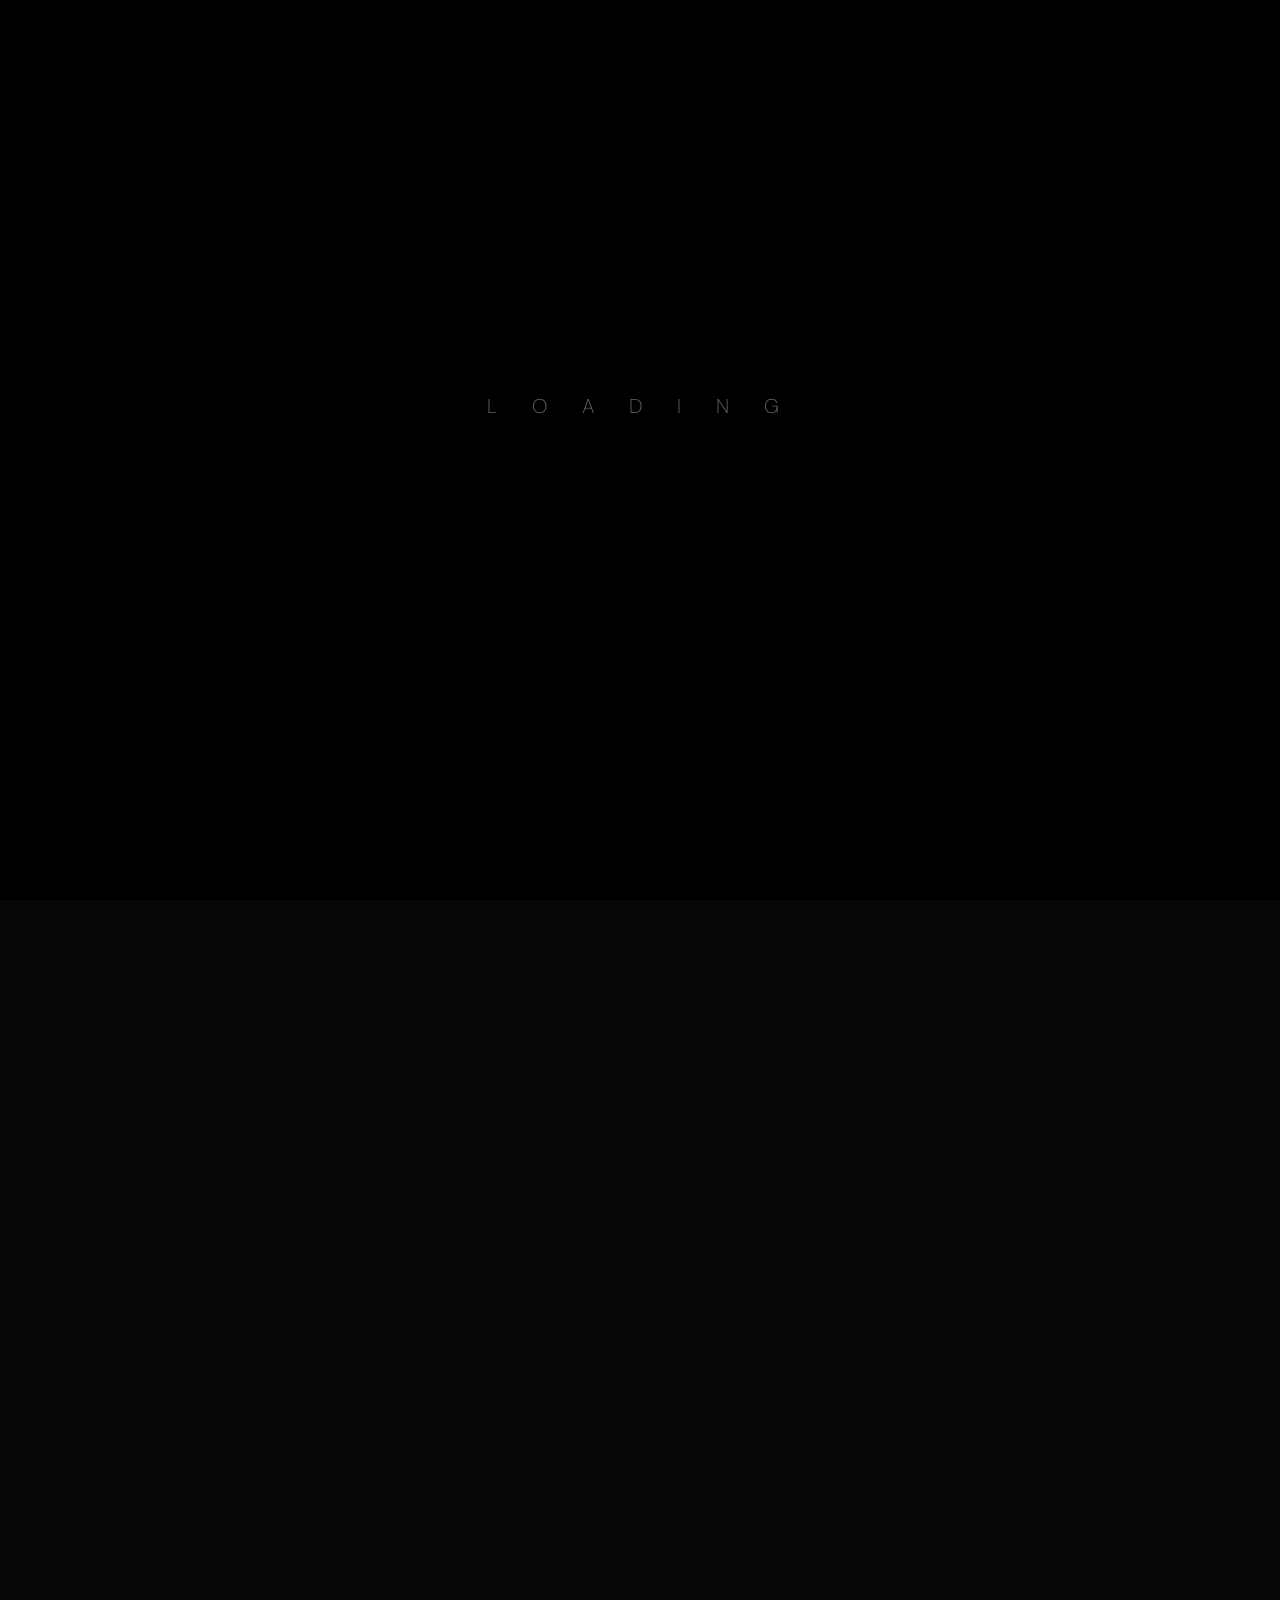
==== commit d89ce9a6: "Add finance page with transaction and goal tracking functionality Co-authored-by: oppaipin <oppaipin" ====
--- a/index.html
+++ b/index.html
@@ -1,272 +1,3 @@
-<!doctype html>
-<html lang="en">
-<head>
-    <meta charset="utf-8">
-    <meta name="viewport" content="width=device-width, initial-scale=1">
-    <title>Money Manager</title>
-    <link rel="stylesheet" href="./styles.css">
-    <link rel="icon" href="data:,">
-</head>
-<body>
-    <header class="app-header">
-        <h1>Money Manager</h1>
-        <nav class="tabs" role="tablist" aria-label="Main">
-            <button class="tab-button active" data-tab="overview" role="tab" aria-selected="true">Overview</button>
-            <button class="tab-button" data-tab="income" role="tab" aria-selected="false">Income</button>
-            <button class="tab-button" data-tab="expenses" role="tab" aria-selected="false">Expenses</button>
-            <button class="tab-button" data-tab="goals" role="tab" aria-selected="false">Goals</button>
-        </nav>
-    </header>
-
-    <main class="app-main">
-        <!-- Overview -->
-        <section id="tab-overview" class="tab-panel active" role="tabpanel" aria-labelledby="overview">
-            <div class="cards">
-                <div class="card">
-                    <div class="card-title">Total Income</div>
-                    <div id="totalIncome" class="card-value">$0.00</div>
-                </div>
-                <div class="card">
-                    <div class="card-title">Total Expenses</div>
-                    <div id="totalExpenses" class="card-value">$0.00</div>
-                </div>
-                <div class="card">
-                    <div class="card-title">Profit</div>
-                    <div id="totalProfit" class="card-value">$0.00</div>
-                </div>
-            </div>
-
-            <div class="grid two-col">
-                <div class="panel">
-                    <h2>Quick Add Income</h2>
-                    <form id="formQuickIncome" class="entry-form">
-                        <div class="field">
-                            <label>Amount</label>
-                            <input type="number" step="0.01" min="0" name="amount" required placeholder="0.00">
-                        </div>
-                        <div class="field">
-                            <label>Date</label>
-                            <input type="date" name="date" required>
-                        </div>
-                        <div class="field">
-                            <label>Category</label>
-                            <input type="text" name="category" placeholder="e.g., Salary" required>
-                        </div>
-                        <div class="field">
-                            <label>Description</label>
-                            <input type="text" name="description" placeholder="Optional">
-                        </div>
-                        <button type="submit" class="btn primary">Add Income</button>
-                    </form>
-                </div>
-                <div class="panel">
-                    <h2>Quick Add Expense</h2>
-                    <form id="formQuickExpense" class="entry-form">
-                        <div class="field">
-                            <label>Amount</label>
-                            <input type="number" step="0.01" min="0" name="amount" required placeholder="0.00">
-                        </div>
-                        <div class="field">
-                            <label>Date</label>
-                            <input type="date" name="date" required>
-                        </div>
-                        <div class="field">
-                            <label>Category</label>
-                            <input type="text" name="category" placeholder="e.g., Food" required>
-                        </div>
-                        <div class="field">
-                            <label>Description</label>
-                            <input type="text" name="description" placeholder="Optional">
-                        </div>
-                        <button type="submit" class="btn danger">Add Expense</button>
-                    </form>
-                </div>
-            </div>
-        </section>
-
-        <!-- Income -->
-        <section id="tab-income" class="tab-panel" role="tabpanel" aria-labelledby="income">
-            <div class="panel">
-                <h2>Add Income</h2>
-                <form id="formIncome" class="entry-form">
-                    <div class="field">
-                        <label>Amount</label>
-                        <input type="number" step="0.01" min="0" name="amount" required placeholder="0.00">
-                    </div>
-                    <div class="field">
-                        <label>Date</label>
-                        <input type="date" name="date" required>
-                    </div>
-                    <div class="field">
-                        <label>Category</label>
-                        <input type="text" name="category" placeholder="e.g., Salary" required>
-                    </div>
-                    <div class="field">
-                        <label>Description</label>
-                        <input type="text" name="description" placeholder="Optional">
-                    </div>
-                    <button type="submit" class="btn primary">Add Income</button>
-                </form>
-            </div>
-            <div class="panel">
-                <h2>Income History</h2>
-                <div class="table-wrap">
-                    <table>
-                        <thead>
-                            <tr>
-                                <th>Date</th>
-                                <th>Category</th>
-                                <th>Description</th>
-                                <th class="num">Amount</th>
-                                <th></th>
-                            </tr>
-                        </thead>
-                        <tbody id="incomeTbody"></tbody>
-                    </table>
-                </div>
-            </div>
-        </section>
-
-        <!-- Expenses -->
-        <section id="tab-expenses" class="tab-panel" role="tabpanel" aria-labelledby="expenses">
-            <div class="panel">
-                <h2>Add Expense</h2>
-                <form id="formExpense" class="entry-form">
-                    <div class="field">
-                        <label>Amount</label>
-                        <input type="number" step="0.01" min="0" name="amount" required placeholder="0.00">
-                    </div>
-                    <div class="field">
-                        <label>Date</label>
-                        <input type="date" name="date" required>
-                    </div>
-                    <div class="field">
-                        <label>Category</label>
-                        <input type="text" name="category" placeholder="e.g., Food" required>
-                    </div>
-                    <div class="field">
-                        <label>Description</label>
-                        <input type="text" name="description" placeholder="Optional">
-                    </div>
-                    <button type="submit" class="btn danger">Add Expense</button>
-                </form>
-            </div>
-            <div class="panel">
-                <h2>Expense History</h2>
-                <div class="table-wrap">
-                    <table>
-                        <thead>
-                            <tr>
-                                <th>Date</th>
-                                <th>Category</th>
-                                <th>Description</th>
-                                <th class="num">Amount</th>
-                                <th></th>
-                            </tr>
-                        </thead>
-                        <tbody id="expenseTbody"></tbody>
-                    </table>
-                </div>
-            </div>
-        </section>
-
-        <!-- Goals -->
-        <section id="tab-goals" class="tab-panel" role="tabpanel" aria-labelledby="goals">
-            <div class="cards">
-                <div class="card">
-                    <div class="card-title">Current Profit</div>
-                    <div id="goalsProfit" class="card-value">$0.00</div>
-                </div>
-            </div>
-
-            <div class="panel">
-                <h2>Create Goal</h2>
-                <form id="formGoal" class="entry-form">
-                    <div class="field">
-                        <label>Goal Name</label>
-                        <input type="text" name="name" placeholder="e.g., Emergency Fund" required>
-                    </div>
-                    <div class="field">
-                        <label>Target Amount</label>
-                        <input type="number" step="0.01" min="0" name="target" required placeholder="0.00">
-                    </div>
-                    <button type="submit" class="btn primary">Create Goal</button>
-                </form>
-            </div>
-
-            <div class="panel">
-                <h2>My Goals</h2>
-                <div id="goalsEmpty" class="empty">No goals yet. Create one above.</div>
-                <div id="goalsList" class="goals"></div>
-            </div>
-        </section>
-    </main>
-
-    <footer class="app-footer">
-        <div class="grow"></div>
-        <div class="actions">
-            <button id="btnExport" class="btn">Export Data</button>
-            <label for="importFile" class="btn">Import Data</label>
-            <input id="importFile" type="file" accept="application/json" hidden>
-            <button id="btnReset" class="btn warning">Reset All</button>
-        </div>
-    </footer>
-
-    <script src="./app.js" type="module"></script>
-    <script>
-        // Set default dates to today on load
-        (function setDefaultDates(){
-            const today = new Date().toISOString().slice(0,10);
-            document.querySelectorAll('input[type="date"]').forEach(i => i.value = today);
-        })();
-    </script>
-</body>
-<style>
-    /* Critical above-the-fold styles to avoid flash before CSS loads */
-    body { font-family: system-ui, -apple-system, Segoe UI, Roboto, Ubuntu, Cantarell, Noto Sans, Arial, "Apple Color Emoji", "Segoe UI Emoji"; margin:0; background:#0b1020; color:#e6e9ef; }
-    .app-header{ position:sticky; top:0; z-index:10; background:#0f1630; border-bottom:1px solid #202744; padding:16px; }
-    .app-header h1{ margin:0 0 8px 0; font-size:20px; }
-    .tabs{ display:flex; gap:8px; flex-wrap:wrap; }
-    .tab-button{ background:#141a36; color:#cbd2e9; border:1px solid #202744; padding:8px 12px; border-radius:8px; cursor:pointer; }
-    .tab-button.active{ background:#2643d3; color:#fff; border-color:#2643d3; }
-    .app-main{ padding:16px; max-width:1100px; margin:0 auto; }
-    .tab-panel{ display:none; }
-    .tab-panel.active{ display:block; }
-    .cards{ display:grid; grid-template-columns: repeat(auto-fit, minmax(220px, 1fr)); gap:12px; margin-bottom:16px; }
-    .card{ background:#0f1630; border:1px solid #202744; border-radius:12px; padding:16px; }
-    .card-title{ font-size:12px; color:#9fb0d9; text-transform:uppercase; letter-spacing:0.08em; }
-    .card-value{ font-size:28px; margin-top:8px; }
-    .grid.two-col{ display:grid; grid-template-columns: repeat(auto-fit, minmax(280px, 1fr)); gap:16px; }
-    .panel{ background:#0f1630; border:1px solid #202744; border-radius:12px; padding:16px; margin-bottom:16px; }
-    .entry-form{ display:grid; grid-template-columns: 1fr 1fr; gap:12px; align-items:end; }
-    .entry-form .field{ display:flex; flex-direction:column; gap:6px; }
-    label{ color:#9fb0d9; font-size:12px; }
-    input{ background:#0b1020; color:#e6e9ef; border:1px solid #202744; border-radius:8px; padding:10px; }
-    input::placeholder{ color:#5c6a93; }
-    .btn{ background:#141a36; color:#cbd2e9; border:1px solid #202744; padding:10px 14px; border-radius:8px; cursor:pointer; }
-    .btn.primary{ background:#2643d3; border-color:#2643d3; color:white; }
-    .btn.danger{ background:#c4324c; border-color:#c4324c; color:white; }
-    .btn.warning{ background:#b88709; border-color:#b88709; color:white; }
-    .btn.small{ padding:6px 10px; font-size:12px; }
-    .table-wrap{ overflow:auto; border-radius:10px; border:1px solid #202744; }
-    table{ width:100%; border-collapse:collapse; }
-    thead{ background:#141a36; color:#cbd2e9; }
-    th, td{ padding:10px 12px; border-bottom:1px solid #202744; }
-    td.num, th.num{ text-align:right; }
-    .row-actions{ display:flex; gap:8px; justify-content:flex-end; }
-    .empty{ color:#8698c8; font-style:italic; }
-    .goals{ display:grid; gap:12px; }
-    .goal{ border:1px solid #202744; border-radius:12px; padding:12px; background:#0b1020; }
-    .goal-top{ display:flex; align-items:center; gap:12px; justify-content:space-between; }
-    .goal-name{ font-weight:600; }
-    .goal-amt{ color:#9fb0d9; }
-    .progress{ height:10px; background:#141a36; border:1px solid #202744; border-radius:999px; overflow:hidden; margin-top:8px; }
-    .progress > div{ height:100%; background:#2fc36c; width:0%; transition:width .3s ease; }
-    .app-footer{ position:sticky; bottom:0; background:#0f1630; border-top:1px solid #202744; padding:12px 16px; display:flex; gap:12px; align-items:center; }
-    .app-footer .grow{ flex:1; }
-    @media (max-width: 720px){ .entry-form{ grid-template-columns: 1fr; } }
-</style>
-</html>
 <!DOCTYPE html>
 <base href="/" />
 <html lang="en">
@@ -392,6 +123,7 @@
                                     <li><a class="nav-link-click" href="/about.html">about</a></li>
                                     <li><a class="nav-link-click" href="/projects.html">Projects</a></li>
                                     <li><a class="nav-link-click" href="/blog.html">blog</a></li>
+                                    <li><a class="nav-link-click" href="/finance.html">Finance</a></li>
                                     <li><a class="nav-link-click" href="/contact.html">Contact</a></li>
                                 </ul>
                             </div>
